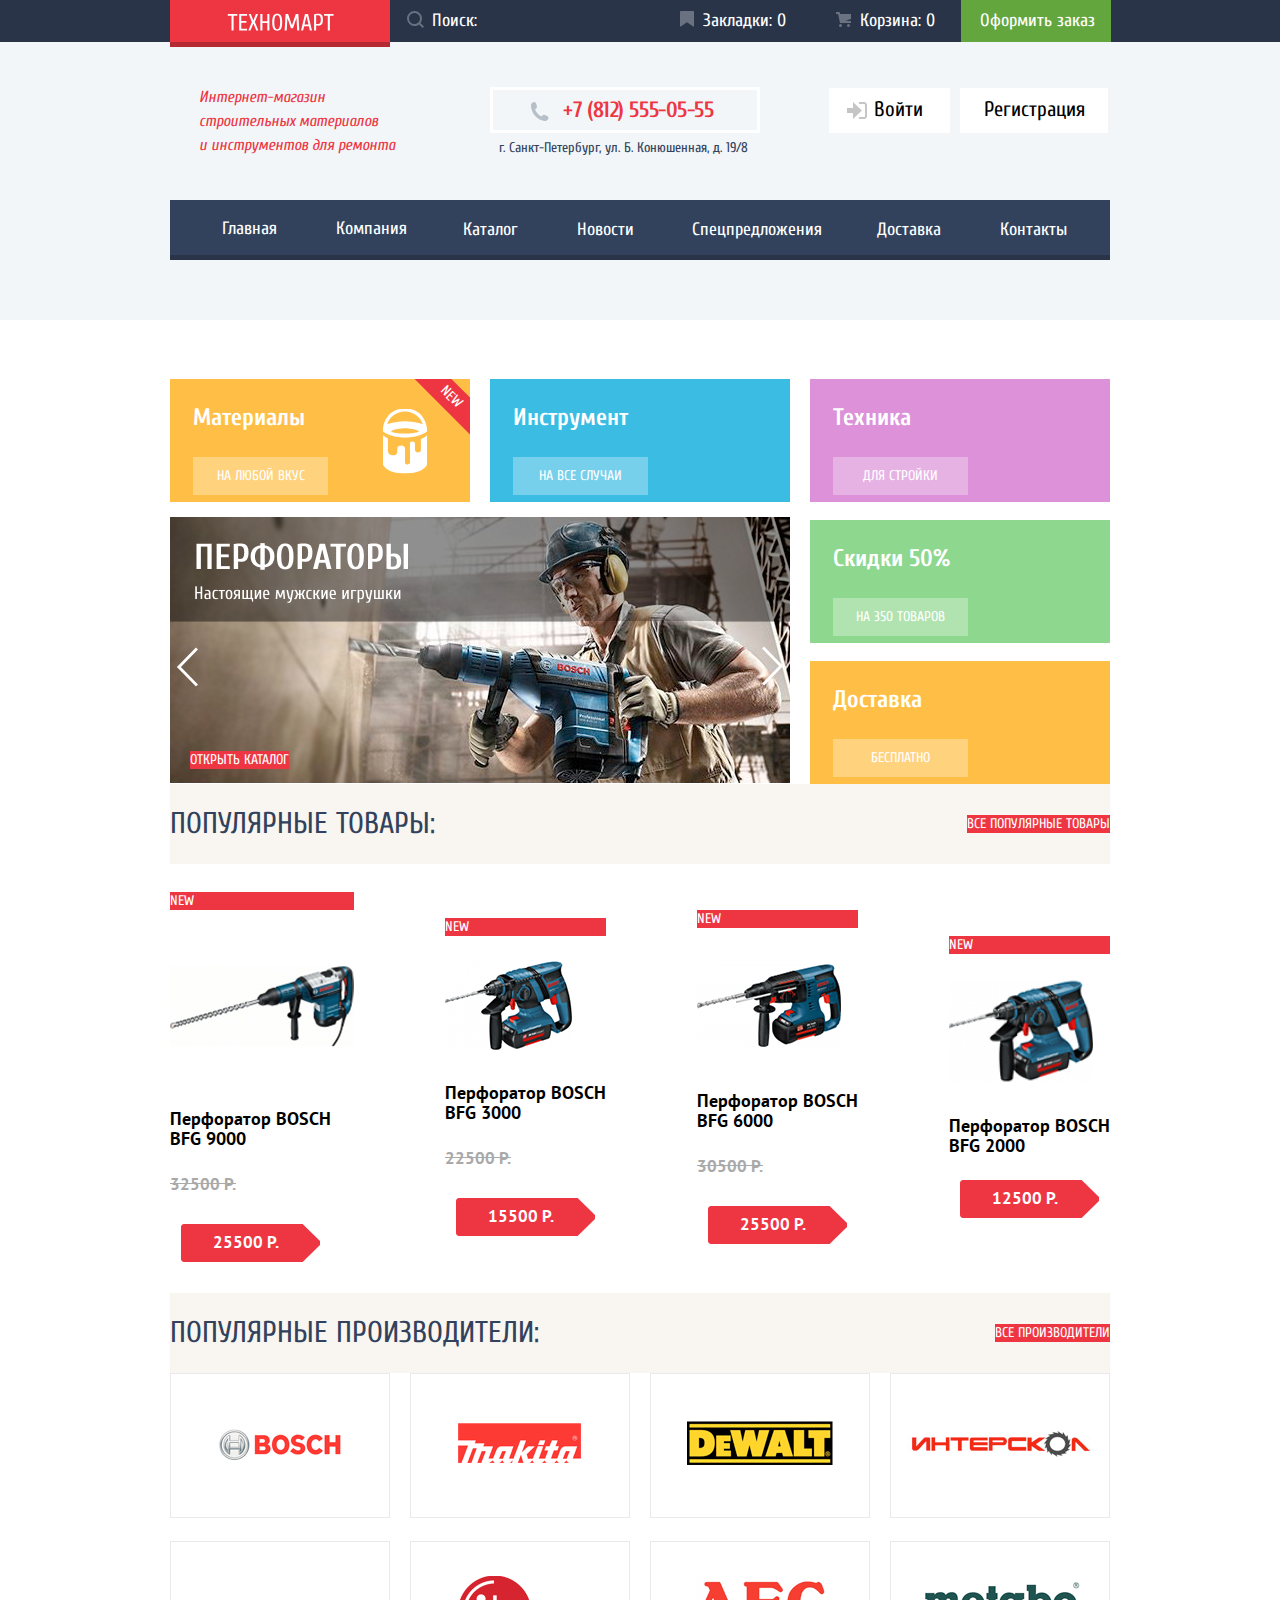
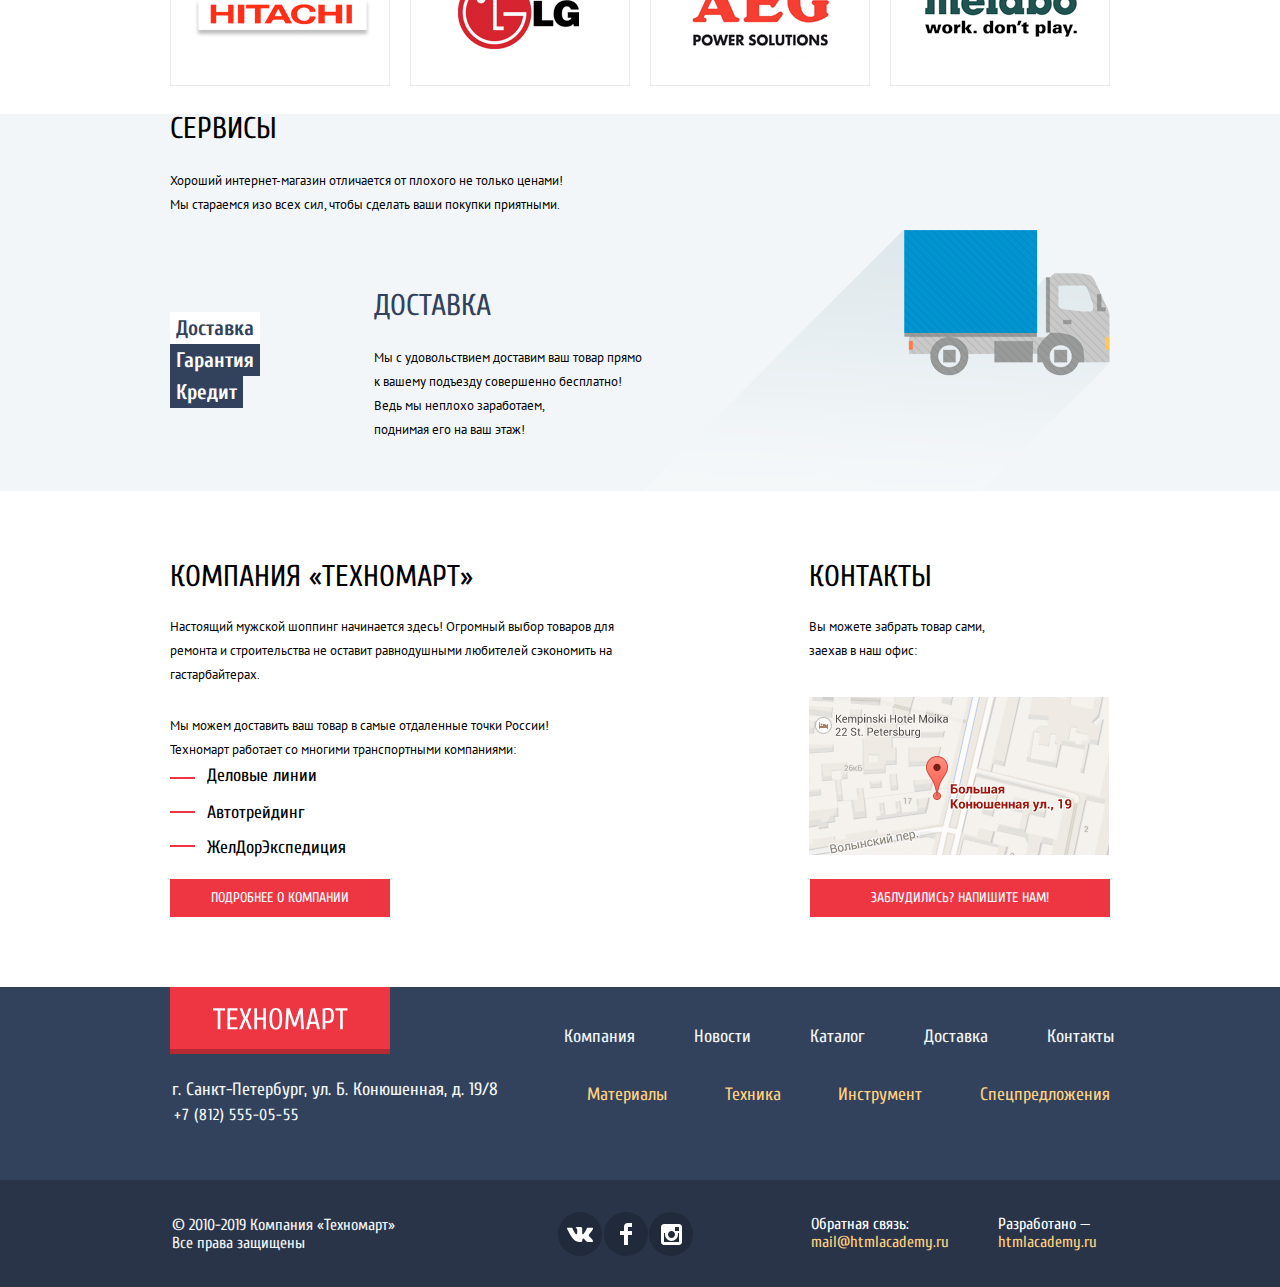
==== index.html @ f8916caf "текст ареа" ====
<!DOCTYPE html>
<html lang="ru" class="page">

<head>
  <meta charset="utf-8" />
  <title>ТЕХНОМАРТ</title>
  <link
    href="https://fonts.googleapis.com/css2?family=Cuprum:ital,wght@0,400;0,700;1,400;1,700&family=PT+Sans:ital,wght@0,400;0,700;1,400;1,700&display=swap"
    rel="stylesheet">
  <link rel="stylesheet" href="css/normalize.css">
  <link rel="stylesheet" href="css/style.css" />
</head>

<body class="page_body">
  <header>
    <div class="header_wrapper">
      <div class="container">
        <div class="header_line">
          <a href="index.html" class="logo">
            <img src="img/logo-technomart.svg" width="107" height="17" alt="Магазин Техномарт." />
          </a>

          <form action="https://echo.htmlacademy.ru" method="get" class="search_form">
            <label for="search_field" class="visually_hidden">поле ввода для поиска по сайту.</label>
            <input class="search_input" type="search" name="search_field" id="search_field" placeholder="Поиск:" />
            <button type="submit" aria-label="кнопка поиска." class="search_btn">
              <svg xmlns="http://www.w3.org/2000/svg" width="17" height="17" viewbox="0 0 17 17" aria-hidden="true">
                <path fill="#ffffff"
                  d="M17 15.586l-3.542-3.542A7.465 7.465 0 0 0 15 7.5 7.5 7.5 0 1 0 7.5 15c1.71 0 3.282-.579 4.544-1.542L15.586 17 17 15.586zM2 7.5C2 4.467 4.467 2 7.5 2 10.532 2 13 4.467 13 7.5c0 3.032-2.468 5.5-5.5 5.5A5.506 5.506 0 0 1 2 7.5z"
                  class="search_icon_path" />
              </svg>
            </button>
          </form>

          <ul class="header_line_menu">
            <li><a href="#" class="header_bookmarks">Закладки:&nbsp;0</a></li>
            <li><a href="#" class="header_basket">Корзина:&nbsp;0</a></li>
            <li><a href="#" class="place_your_order ">Оформить&nbsp;заказ</a></li>
          </ul>
        </div>
      </div>
    </div>

    <div class="header_inner_wrapper">
      <div class="container">
        <div class="header_inner header_inner_index">
          <p class="header_inner_description">Интернет-магазин <br />строительных материалов <br />и инструментов для
            ремонта </p>

          <div class="header_contacts_info">
            <a href="tel:+78125550555" aria-label="позвонить нам по номеру +78125550555." class="header_inner_phone">
              +7&nbsp;(812)&nbsp;555-05-55</a>
            <p class="header_inner_address">г. Санкт-Петербург, ул. Б. Конюшенная, д. 19/8</p>
          </div>
          <div class="header_user_menu">
            <a href="" aria-label="войти в личный кабинет." class="login">
              <svg class="login_icon" xmlns="http://www.w3.org/2000/svg" width="20" height="17" viewbox="0 0 20 17"
                aria-hidden="true">
                <path fill="#c5c5c5" d="M14.875 8.5L6 0v6H0v5h6v6z" class="login_icon" />
                <path fill="#c5c5c5"
                  d="M16.986 15.01h-5.027V17h5.027c2.178 0 3.004-1.81 3.029-3.026V3.028C19.99 1.811 19.164 0 16.986 0h-5.027v1.99h5.027c.839 0 .992.681 1.01 1.057v10.904c-.017.376-.171 1.059-1.01 1.059z"
                  class="login_icon" />
              </svg>
              Войти</a>
            <a href="" aria-label="регистрация в личном кабинете." class="registration">Регистрация</a>
          </div>
        </div>
      </div>

      <div class="container">
        <nav class="main_nav">
          <ul>
            <li><a class="main_page_link" href="" aria-label="перейти на главную страницу.">Главная</a></li>
            <li><a class="about_company_link" href="" aria-label="информация о компании.">Компания</a></li>
            <li><a class="catalog_link" href="catalog.html">Каталог</a></li>
            <li><a class="news_link" href="">Новости</a></li>
            <li><a class="special_offers_link" href="">Спецпредложения</a></li>
            <li><a class="delivery_link" href="">Доставка</a></li>
            <li><a class="contacts_link" href="">Контакты</a></li>
          </ul>
        </nav>
      </div>
    </div>
  </header>


  <main>
    <section class="container">
      <!--сервисы + слайдер-->
      <div class="main_features">
        <div class="materials">
          <div class="materials_inner">
            <p class="new_text">new</p>
            <h3>Материалы</h3>
            <a href="" aria-label="товары на любой вкус.">на любой вкус</a>
          </div>
        </div>
        <div class="tools">
          <div class="materials_inner">
            <h3>Инструмент</h3>
            <a href="" aria-label="товары на все случаи жизни.">НА ВСЕ СЛУЧАИ</a>
          </div>
        </div>
        <div class="machinery">
          <div class="materials_inner">
            <h3>Техника</h3>
            <a href="" aria-label="инструменты для строительства.">для стройки</a>
          </div>
        </div>
        <div class="discounts">
          <div class="materials_inner">
            <h3>Скидки 50%</h3>
            <a href="" aria-label="скидки 50% на 350 товаров.">На 350 ТОВАРОВ</a>
          </div>
        </div>
        <div class="delivery">
          <div class="materials_inner">
            <h3>Доставка</h3>
            <a href="" aria-label="оформить бесплатную доставку.">Бесплатно</a>
          </div>
        </div>

        <div class="main_features_slider">
          <!--слайдер-->
          <div class="hidden">
            <img src="img/slider/drill.jpg" alt="Мужчина с дрелью в руках." width="620" height="266" />
            <a class="lose_button" href="/catalog.html">ОТКРЫТЬ КАТАЛОГ</a>

          </div>
          <div>
            <img src="img/slider/hammer_drill.jpg" alt="Мужчина с перфоратором в руках." width="620" height="266" />
            <a class="lose_button" href="/catalog.html">ОТКРЫТЬ КАТАЛОГ</a>
          </div>
          <button class="arrow_left" type="button" aria-label="пролистать назад слайд."><svg width="22" height="40"
              viewBox="0 0 22 40" fill="none" xmlns="http://www.w3.org/2000/svg">
              <path
                d="M19.9243 0.941406L21.9225 2.98921L4.90696 20.436L21.978 37.9375L19.9789 39.9853L0.910609 20.436L19.9243 0.941406Z"
                fill="white" />
            </svg>
          </button>
          <button class="arrow_right" type="button" aria-label="пролистать вперед слайд."><svg width="22" height="40"
              viewBox="0 0 22 40" fill="none" xmlns="http://www.w3.org/2000/svg">
              <path
                d="M2.07568 39.0586L0.0775051 37.0108L17.0931 19.564L0.0220261 2.06249L2.02116 0.0146904L21.0894 19.564L2.07568 39.0586Z"
                fill="white" />
            </svg>
          </button>
        </div>
      </div>
    </section>

    <section>
      <!--Популярные товары-->
      <div class="container">
        <div class="popular">
          <h2>Популярные товары:</h2>
          <a class="lose_button" href="catalog.html">все популярные товары</a>
        </div>
      </div>

      <div class="container">
        <ul class="catalog_list_index">
          <li>
            <div>
              <p class="new_text">new</p>
              <img class="merchandise_img" src="img/catalog/bfg9000.png" alt="Перфоратор BOSCH bfg 9000." width="184"
                height="164" aria-hidden="true" />
              <p class="merchandise_name">
                Перфоратор BOSCH <br />
                BFG 9000
              </p>
              <p class="merchandise_price">32500 Р.</p>
              <p class="merchandise_discount">25500 Р.</p>
              <div class="hidden">
                <button class="buy_btn" type="button">КУПИТЬ</button>
                <button class="bookmarks_btn" type="button" aria-label="добавить товар в закладки.">В закладки</button>
              </div>
            </div>
          </li>
          <li>
            <div>
              <p class="new_text">new</p>
              <img src="img/catalog/bfg3000.png" aria-hidden="true" alt="Перфоратор BOSCH bfg 3000." width="127"
                height="112" />
              <p class="merchandise_name">
                Перфоратор BOSCH <br />
                BFG 3000
              </p>
              <p class="merchandise_price">22500 Р.</p>
              <p class="merchandise_discount"> 15500 Р.</p>
              <div class="hidden">
                <button class="buy_btn" type="button">
                  КУПИТЬ
                </button>

                <button class="bookmarks_btn" type="button" aria-label="добавить товар в закладки.">В закладки</button>
              </div>
            </div>
          </li>
          <li>
            <div>
              <p class="new_text">new</p>
              <img src="img/catalog/bfg6000.png" aria-hidden="true" alt="Перфоратор BOSCH bfg 6000." width="144"
                height="128" />
              <p class="merchandise_name">
                Перфоратор BOSCH <br />
                BFG 6000
              </p>
              <p class="merchandise_price">30500 Р.</p>
              <p class="merchandise_discount">25500 Р.</p>
              <div class="hidden">
                <button class="buy_btn" type="button">
                  КУПИТЬ
                </button>

                <button class="bookmarks_btn" type="button" aria-label="добавить товар в закладки.">В закладки</button>
              </div>
            </div>
          </li>
          <li>
            <div>
              <p class="new_text">new</p>
              <img src="img/catalog/bfg2000.png" aria-hidden="true" alt="Перфоратор BOSCH bfg 2000." width="144"
                height="128" />
              <p class="merchandise_name">
                Перфоратор BOSCH <br />
                BFG 2000
              </p>
              <p class="merchandise_discount">12500 Р.</p>
              <div class="hidden">
                <button class="buy_btn" type="button">
                  КУПИТЬ
                </button>

                <button class="bookmarks_btn" type="button" aria-label="добавить товар в закладки.">В закладки</button>
              </div>
            </div>
          </li>
        </ul>
      </div>
    </section>

    <section>
      <!--Популярные производители-->
      <div class="container">
        <div class="popular">
          <h2>Популярные производители:</h2>
          <a class="lose_button" href="">все производители</a>
        </div>
      </div>

      <div class="container">
        <div class="popular_brand ">
          <a href=""><img src="img/logos/bosch.png" alt="логотип BOSCH." width="220" height="145" /></a>
          <a href=""><img src="img/logos/makita.png" alt="логотип makita." width="220" height="145" /></a>
          <a href=""><img src="img/logos/dewalt.png" alt="логотип dewalt." width="220" height="145" /></a>
          <a href=""><img src="img/logos/interskol.png" alt="логотип интерскол." width="220" height="145" /></a>
          <a href=""><img src="img/logos/hitachi_utiha.png" alt="логотип hitachi." width="220" height="145" /></a>
          <a href=""><img src="img/logos/lg.png" alt="логотип lg." width="220" height="145" /></a>
          <a href=""><img src="img/logos/aeg.png" width="220" height="145" alt="логотип aeg power solutions." /></a>
          <a href=""><img src="img/logos/metabo.png" alt="логотип metabo work. don't play." width="220"
              height="145" /></a>
        </div>
      </div>
    </section>

    <section class="services">
      <!--Сервисы-->
      <div class="container">
        <div class="services_headline">
          <h2>Сервисы</h2>
          <p>
            Хороший интернет-магазин отличается от плохого не только ценами!
            <br />
            Мы стараемся изо всех сил, чтобы сделать ваши покупки приятными.
          </p>
        </div>
      </div>

      <div class="container">
        <div class="services_header">
          <ul>
            <li>
              <button class="active_button" type="button" aria-label="открыть условия доставки.">Доставка</button>
            </li>
            <li>
              <button type="button" aria-label="открыть условия гарантии.">Гарантия</button>
            </li>
            <li>
              <button type="button" aria-label="открыть условия кредита.">Кредит</button>
            </li>
          </ul>

          <!--Cлайдер-->
          <div class="services_slider">
            <div class="services_slider_inner">
              <div>
                <h2>Доставка</h2>
                <p>
                  Мы с удовольствием доставим ваш товар прямо <br />
                  к вашему подъезду совершенно бесплатно! <br />
                  Ведь мы неплохо заработаем, <br />
                  поднимая его на ваш этаж!
                </p>
              </div>
              <img src="img/delivery.png" alt="рисунок грузовика." width="468" height="261" />
            </div>

            <div class="hidden">
              <h2>Гарантия</h2>
              <p>
                Если купленный у нас товар поломается или заискрит, <br />
                а также в случае пожара, спровоцированного его <br />
                возгоранием, вы всегда можете быть уверены в нашей <br />
                гарантии. Мы обменяем сгоревший товар на новый. <br />
                Дом уж восстановите как-нибудь сами.
              </p>
              <img src="img/guarantee.png" alt="медаль с изображением 100%." width="389" height="283" />
            </div>
            <div class="hidden">
              <h2>Кредит</h2>
              <p>
                Залезть в долговую яму стало проще! <br />
                Кредитные консультанты придут вам на помощь.
              </p>
              <a href="" class="lose_button">ОТПРАВИТЬ ЗАЯВКУ</a>
              <img src="img/credit.png" alt="изображение купюры." width="426" height="268" />
            </div>
          </div>
        </div>
      </div>
    </section>

    <section class=" about_company_wrapper container">
      <div class="about">

        <h2>Компания «Техномарт»</h2>

        <p class="about_text">
          Настоящий мужской шоппинг начинается здесь! Огромный выбор товаров для
          <br />
          ремонта и строительства не оставит равнодушными любителей сэкономить
          на
          <br />
          гастарбайтерах.
        </p>

        <p class="we_can">Мы можем доставить ваш товар в самые отдаленные точки России! <br>
          Техномарт работает со многими транспортными компаниями:</p>

        <ul class="associate_company">
          <li>Деловые линии</li>
          <li>Автотрейдинг</li>
          <li>ЖелДорЭкспедиция</li>
        </ul>

        <a href="" class="about_company"> Подробнее о компании </a>
      </div>

      <div class="contacts">
        <h2>Контакты</h2>
        <p>
          Вы можете забрать товар сами,<br />
          заехав в наш офис:
        </p>

        <a href="https://goo.gl/maps/UqTpzaQLbmj5em4t7"><img src="img/map.jpg" width="300" height="150"
            alt="Карта офиса по адресу г. Санкт-Петербург, ул. Б. Конюшенная, д. 19/8." /></a>

        <div class="map_popup hidden">
          <button aria-label="закрыть карту" class="close_button" type="button">
            <svg enable-background="new 0 0 21 21" height="21" viewbox="0 0 21 21" width="21"
              xmlns="http://www.w3.org/2000/svg">
              <path class="close_button_icon"
                d="m13.273 10.5 7.422-7.422c.389-.389.389-1.025 0-1.414l-1.359-1.359c-.389-.389-1.025-.389-1.414 0l-7.422 7.422-7.422-7.422c-.389-.389-1.025-.389-1.414 0l-1.359 1.359c-.389.389-.389 1.025 0 1.414l7.422 7.422-7.421 7.422c-.389.389-.389 1.025 0 1.414l1.359 1.359c.389.389 1.025.389 1.414 0l7.422-7.422 7.422 7.422c.389.389 1.025.389 1.414 0l1.359-1.359c.389-.389.389-1.025 0-1.414z"
                fill="#ee3643" /></svg>
          </button>
          <iframe
            src="https://www.google.com/maps/embed?pb=!1m18!1m12!1m3!1d1998.6036253003151!2d30.32085871621117!3d59.9387191690541!2m3!1f0!2f0!3f0!3m2!1i1024!2i768!4f13.1!3m3!1m2!1s0x4696310fca145cc1%3A0x42b32648d8238007!2z0JHQvtC70YzRiNCw0Y8g0JrQvtC90Y7RiNC10L3QvdCw0Y8g0YPQuy4sIDE5LzgsINCh0LDQvdC60YIt0J_QtdGC0LXRgNCx0YPRgNCzLCAxOTExODY!5e0!3m2!1sru!2sru!4v1591653088744!5m2!1sru!2sru"
            width="943px" height="449px" style="border:0;" allowfullscreen="" aria-hidden="false" tabindex="0"
            aria-label="Карта офиса по адресу г. Санкт-Петербург, ул. Б. Конюшенная, д. 19/8."></iframe>
        </div>
        <button type="button" aria-label="написать где вы сейчас находитесь." class="lose_button">Заблудились? Напишите
          нам!</button>
      </div>
    </section>

    <form action="https://echo.htmlacademy.ru">
      <div class="write_us_wrapper">
        <div class="write_us_button">
          <button class="close_button" type="button">
            <svg enable-background="new 0 0 21 21" height="21" viewbox="0 0 21 21" width="21"
              xmlns="http://www.w3.org/2000/svg">
              <path class="close_button_icon"
                d="m13.273 10.5 7.422-7.422c.389-.389.389-1.025 0-1.414l-1.359-1.359c-.389-.389-1.025-.389-1.414 0l-7.422 7.422-7.422-7.422c-.389-.389-1.025-.389-1.414 0l-1.359 1.359c-.389.389-.389 1.025 0 1.414l7.422 7.422-7.421 7.422c-.389.389-.389 1.025 0 1.414l1.359 1.359c.389.389 1.025.389 1.414 0l7.422-7.422 7.422 7.422c.389.389 1.025.389 1.414 0l1.359-1.359c.389-.389.389-1.025 0-1.414z"
                fill="#ee3643" /></svg>
          </button>
        </div>

        <div class="write_us_container">
          <div class="write_us ">
            <div class="write_us_inner">
              <div class="user_name_input">
                <label for="user_name">Ваше имя:</label>

                <input type="text" name="name_field" id="user_name" placeholder="Имя Фамилия">
              </div>
              <div class="user_name_input">
                <label for="user_email">Ваш e-mail:</label>

                <input type="email" name="email_field" id="user_email" placeholder="email@example.com">
              </div>
            </div>
            <div class="write_us_area">
              <label for="write_field">Текст письма:</label>
              <textarea cols="40" row="10" placeholder="В свободной форме" id="write_field"></textarea>
            </div>
          </div>
        </div>
        <div class="popup_btn"><button class="lose_button" type="submit">Отправить</button></div>
      </div>
    </form>


  </main>

  <footer class="footer">
    <div class="footer_wrapper">
      <div class="container">
        <div class="footer_line">
          <div>
            <a href="index.html" class="logo">
              <img src="img/logo-technomart.svg" width="136.5" height="21.6" alt="Магазин Техномарт." />
            </a>
            <p class="footer_address">г. Санкт-Петербург, ул. Б. Конюшенная, д. 19/8</p>
            <a class="footer_phone" href="tel:+7 (812) 555-05-5" aria-label="позвонить нам по номеру +78125550555.">+7
              (812)
              555-05-55</a>
          </div>

          <div class="footer_menu_wrapper">

            <ul class="footer_menu">
              <li><a href="" aria-label="информация о компании.">Компания</a></li>
              <li><a href="" aria-label="новости компании.">Новости</a></li>
              <li><a href="catalog.html">Каталог</a></li>
              <li><a href="">Доставка</a></li>
              <li><a href="">Контакты</a></li>
            </ul>


            <ul class="footer_menu_yellow">
              <li><a href="">Материалы</a></li>
              <li><a href="">Техника</a></li>
              <li><a href="">Инструмент</a></li>
              <li><a href="">Спецпредложения</a></li>
            </ul>

          </div>
        </div>
      </div>
    </div>

    <div class="footer_inner_wrapper">
      <div class="container">
        <div class="footer_inner">
          <p>
            © 2010-2019 Компания «Техномарт» <br />
            Все права защищены
          </p>

          <ul class="social_network">
            <li>
              <a href="" class="vk_icon"></a>
            </li>
            <li>
              <a href="" class="fb_icon"></a>
            </li>
            <li>
              <a href="" class="insta_icon"> </a>
            </li>
          </ul>

          <div class="feedback">
            <p>
              Обратная связь:<br />
              <a href="mailto:mail@htmlacademy.ru" aria-label="написать письмо нам на почту."
                class="yellow_color">mail@htmlacademy.ru</a>
            </p>

            <p>
              Разработано &mdash; <br />
              <a href="https://htmlacademy.ru/intensive/htmlcss" aria-label="перейти на сайт разработчиков."
                class="yellow_color">
                htmlacademy.ru
              </a>
            </p>
          </div>
        </div>
      </div>
    </div>
  </footer>
</body>

</html>
---- css/style.css ----
*,
*::before,
*::after {
  box-sizing: border-box;
}

:root {
  --desaturated-blue: #293449;
  --dark-blue: #161D29;
  --ebony-clay: #212A3A;
  --grayish-white: #f2f6f8;
  --classic-white: #FFFFFF;
  --classic-white-shadown: rgba(255, 255, 255, 0.3);
  --gallery: #EAEAEA;
  --merino: #F9F5F0;
  --classic-red: #EE3643;
  --dark-red: #BA2732;
  --brick_red: #CA2C37;
  --green: #63A63E;
  --light-green: #5FBB2D;
  --dark-green: #518534;
  --bilbao: #367315;
  --classic-black: #000000;
  --classic-black-opacity: rgba(0, 0, 0, 0.24);
  --classic-black-opacity-30: rgba(0, 0, 0, 0.3);
  --classic-black-opacity-15: rgba(0, 0, 0, 0.15);
  --classic-black-opacity-10: rgba(0, 0, 0, 0.10);
  --basic-sea: #32425c;
  --basic-sienna: #ffd180;
  --basic-sea-light: #f1f5f7;
  --basic-white: #F3F7F9;
  --basic-gray: #a9a9a9;
  --basic-gray-shadown: rgba(169, 169, 169, 0.3);
  --dark-gray: #3D546F;
  --iron: #D7DCDE;
  --classic-yellow: #FFBF47;
  --classic-blue: #3BBCE3;
  --classic-pink: #DC91D8;
  --feijoa: #8ED78F;
  --light-gray: #C5C5C5;
  --light_shade_of_gray: #E5E5E5;
  --ecru-white: #F7F3EC;
  --bleach: #F4F4F4;
  --seashell: #F1F1F1;
  --dark-steel-blue: #1D2739;
  --silver: rgba(197, 197, 197, 0.3);
}

body {
  min-width: 1220px;
  padding: 0;
  font-family: "PT Sans", "Tahoma", sans-serif;
  font-size: 14px;
  background-color: var(--classic-white);
  color: var(--classic-black);
}

img {
  max-width: 100%;
  height: auto;
}

a {
  text-decoration: none;
  color: var(--classic-black);
}

hr {
  border: 0;
  border-top: 1px solid #555;
  margin: 0;
  height: 1px;
}


.visually_hidden {
  position: absolute;
  clip: rect(0 0 0 0);
  width: 1px;
  height: 1px;
  margin: -1px;
}

.hidden {
  display: none;
}

.container {
  width: 960px;
  margin: 0 auto;
  padding: 0 10px;
}

/* Grid */

.page {
  height: 100%;
}

.page_body {
  min-height: 100%;
  display: grid;
  grid-template-rows: min-content 1fr min-content;
  align-content: start;
}

/*  header_line  */

.header_wrapper {
  width: 100%;
  background-color: var(--desaturated-blue);
  height: 42px;

}

.header_inner_wrapper {
  width: 100%;
  background-color: var(--grayish-white);
  height: 278px;
}

.header_line {
  display: flex;
  align-items: stretch;
  background-color: var(--desaturated-blue);
  margin: 0px;
  font-size: 18px;
  line-height: 24px;
  font-family: "Cuprum", "Tahoma", sans-serif;
}

.header_line_menu {
  display: flex;
  align-items: center;
  height: 42px;
  width: 450px;
}

.header_line ul {
  margin: 0px;
  padding: 0px;
}

.header_line a {
  color: var(--classic-white);
}

.header_line li {
  list-style: none;
}

.header_bookmarks {
  position: relative;
  display: inline-block;
  padding-top: 9px;
  padding-right: 26px;
  padding-bottom: 9px;
  padding-left: 43px;
}

.header_bookmarks::before {
  position: absolute;
  content: "";
  width: 14px;
  height: 16px;
  background-image: url(../img/svg/icon-bookmark.svg);
  background-repeat: no-repeat;
  background-position: 0 0;
  top: 11px;
  left: 20px;
  opacity: 0.3;
}

.header_bookmarks:hover::before,
.header_bookmarks:active::before,
.header_bookmarks:focus::before {
  opacity: 1;
}

.header_basket {
  position: relative;
  padding-top: 9px;
  padding-right: 15px;
  padding-bottom: 9px;
  padding-left: 23px;
  display: block;
  margin-left: 13px;
  width: 136px;
  text-align: center;
}

.place_your_order {
  display: inline-block;
  background-color: var(--green);
  padding-left: 19px;
  padding-right: 18px;
  padding-top: 9px;
  padding-bottom: 9px;
  margin-left: 0px;
  width: 150px;

}

.place_your_order:active {
  opacity: 0.85;
}

.place_your_order:hover {
  background-color: var(--light-green);
}

.header_bookmarks:active,
.header_basket:active {
  background-color: var(--dark-blue);
  opacity: 0.5;
}


.header_basket::before {
  position: absolute;
  content: "";
  width: 15px;
  height: 15px;
  background-image: url(../img/svg/icon-cart.svg);
  background-repeat: no-repeat;
  background-position: 0 0;
  top: 12px;
  left: 11px;
  opacity: 0.3;
}

.header_basket:hover::before,
.header_basket:active::before,
.header_basket:focus::before {
  opacity: 1;
}

.not_empty_basket {
  background-color: var(--classic-red);
  padding-left: 28px;
}


.logo {
  display: block;
  width: 220px;
  height: 47px;
  text-align: center;
  line-height: 52px;
  background-color: var(--classic-red);
  box-shadow: inset 0px -5px 0px var(--classic-black-opacity);

}

.logo:active {
  background-color: var(--dark-red);
}


.search_form {
  position: relative;
}

.search_btn {
  background-color: transparent;
  padding: 0;
  border: none;
  position: absolute;
  top: 11px;
  left: 17px;
}

.search_btn:hover .search_icon_path {
  opacity: 1;
}


.search_input {
  padding-left: 42px;
  background-color: transparent;
  border-style: none;
  height: 42px;
  width: 270px;
  outline: none;
  /* padding-top: 7px; */
  font-size: 18px;
  line-height: 42px;
}


.search_input:active,
.search_input:focus {
  background-color: var(--classic-white);
}

.search_input:hover+.search_btn .search_icon_path {
  fill: var(--classic-white);
  opacity: 1;
}

.search_input:active+.search_btn .search_icon_path,
.search_input:focus+.search_btn .search_icon_path {
  fill: var(--classic-red);
  opacity: 1;
}



.search_icon_path {
  opacity: 0.3;
}

.search_icon:active {
  fill: var(--classic-red);
}

.search_input::-webkit-input-placeholder {
  color: var(--classic-white);
  font-size: 18px;
  line-height: 24px;
  height: 42px;
}

.search_input::-moz-placeholder {
  color: var(--classic-white);
  font-size: 18px;
  line-height: 24px;
  opacity: 1;
  height: 42px;
}

.search_input:-ms-input-placeholder {
  color: var(--classic-white);
  font-size: 18px;
  line-height: 24px;
}

.search_input:-moz-placeholder {
  color: var(--classic-white);
  font-size: 18px;
  line-height: 24px;
  opacity: 1;
  height: 42px;
}


/*header_inner*/

.header_inner {
  display: flex;
  align-items: center;
  margin: 0px;
  font-family: "Cuprum", "Tahoma", sans-serif;
  background-color: var(--grayish-white);
  padding-top: 40px;
  padding-bottom: 42px;

}

.header_inner_index {
  padding-bottom: 41px;
}

.header_inner_description {
  font-style: italic;
  font-size: 16px;
  line-height: 24px;
  color: var(--classic-red);
  margin: 0px;
  padding-left: 29px;
}

.header_contacts_info {
  display: flex;
  flex-direction: column;
  position: relative;
  margin-left: 51px;
}

.header_inner_phone {
  position: relative;
  font-weight: bold;
  font-size: 22px;
  line-height: 28px;
  border: 3px solid var(--classic-white);
  color: var(--classic-red);
  padding-top: 6px;
  width: 270px;
  text-align: center;
  margin-left: 44px;
  padding-left: 27px;
  margin-bottom: 22px;
  padding-bottom: 6px;
  letter-spacing: -0.02em;
}

.header_inner_phone::before {
  position: absolute;
  content: "";
  width: 19px;
  height: 19px;
  background-image: url(../img/svg/icon-phone.svg);
  background-repeat: no-repeat;
  background-position: 0 0;
  top: 12px;
  left: 37px;
}

.header_inner_address {
  font-size: 14px;
  line-height: 24px;
  color: var(--basic-sea);
  margin: 0px;
  position: absolute;
  top: 49px;
  left: 53px;
}

.header_user_menu {
  display: flex;
  justify-content: space-between;
  margin-bottom: 26px;
  margin-left: 69px;
  margin-top: 6px;
}

.user_menu_inner {
  display: flex;
  align-items: center;
  margin-top: 7px;
  margin-left: 50px;
}

.login {
  background-color: var(--classic-white);
  font-family: "Cuprum", "Tahoma", sans-serif;
  font-size: 21px;
  line-height: 21px;
  color: var(--classic-black);
  padding-top: 11px;
  padding-bottom: 12px;
  padding-left: 45px;
  padding-right: 27px;
  width: 121px;
  position: relative;
  margin-right: 10px;
  height: 45px;

}

.catalog_user_menu {
  flex-wrap: wrap;
  display: flex;
  justify-content: space-between;
  flex-direction: column;
  position: relative;
}

.login_icon {
  position: absolute;
  left: 18px;
  top: 14px;
}

.login:hover .login_icon {
  fill: var(--basic-gray);

  /*вот цвет, который взял из фигмы, но на странице он не совпадает с тем, что в макете*/
}


.login:hover,
.registration:hover {
  color: var(--classic-red);
}

.login:active .login_icon,
.login:active {
  fill: var(--light-gray);
  color: var(--light-gray);
}


.registration {
  background-color: var(--classic-white);
  font-size: 21px;
  line-height: 21px;
  font-family: "Cuprum", "Tahoma", sans-serif;
  color: var(--classic-black);
  padding-top: 11px;
  padding-bottom: 12px;
  padding-left: 24px;
  padding-right: 23px;
  height: 45px;
}

.registration:active {
  color: var(--light-gray);
}

.user_field {
  position: relative;
}

.user_login {
  background-color: var(--classic-white);
  font-size: 21px;
  color: var(--classic-black);
  position: relative;
  padding-left: 56px;
  padding-right: 57px;
  padding-top: 10px;
  padding-bottom: 11px;
  margin-top: 6px;
  margin-left: 51px;
}

.log_out {
  position: absolute;
  background-color: var(--classic-white);
  right: 15px;
  top: 50%;
  transform: translateY(-50%);
}

.log_out:hover path {
  fill: var(--dark-gray);
}

.user_icon {
  position: absolute;
  left: 15px;
  top: 12px;
}

.user_login:hover .user_icon {
  fill: var(--dark-gray);
}


.main_page_link {
  padding-top: 17px;
  padding-left: 52px;
  padding-bottom: 19px;
  padding-right: 27px;
}

.about_company_link {
  padding-left: 32px;
  padding-top: 17px;
  padding-bottom: 19px;
  padding-right: 25px;
}

.catalog_link {
  padding: 18px 31px;
}

.news_link {
  padding: 17px 28px;
}

.special_offers_link {
  padding: 18px 30px;
}

.delivery_link {
  padding: 18px 25px;
}

.contacts_link {
  padding: 18px 34px;
}

.main_nav ul {
  display: flex;
  flex-wrap: wrap;
  background-color: var(--basic-sea);
  margin-bottom: 60px;
  padding: 0;
  align-items: center;
  box-shadow: inset 0px -5px 0px var(--desaturated-blue);
}

.main_nav a {
  color: var(--classic-white);
  font-size: 18px;
  line-height: 24px;
  font-family: "Cuprum", "Tahoma", sans-serif;
  display: block;

}

.main_nav li {
  display: block;
  list-style: none;

}

.main_nav a:hover {
  background-color: var(--desaturated-blue);
}

.main_nav a:active {
  opacity: 0.5;
  background-color: var(--dark-steel-blue);
}

.main_nav ul {
  margin: 0px;
}

.login_sub_title {
  position: relative;
  padding-left: 32px;
}

.users_orders {
  padding-left: 45px;
}

.login_sub_title,
.users_orders {
  font-size: 16px;
  line-height: 18px;
  color: var(--basic-sea);
  font-family: "Cuprum", "Tahoma", sans-serif;
}

.login_sub_title:hover,
.users_orders:hover {
  color: var(--classic-red);
}

.login_sub_title::before {
  content: "";
  background-color: var(--basic-sea);
  clip-path: circle(50%);
  height: 4px;
  width: 4px;
  display: block;
  position: absolute;
  top: 7px;
  right: 118px;
}

.login_sub_title:hover::before {
  background-color: var(--classic-red);
}

.login_sub_title:active::before {
  background-color: var(--light-gray);
}

.users_orders:active,
.login_sub_title:active,
.user_login:active .user_icon,
.log_out:active path,
.user_login:active {
  color: var(--light-gray);
  fill: var(--light-gray);
}


.main_catalog {
  display: grid;
  grid-template-columns: 220px 1fr;
  gap: 20px;
}

.catalog_nav {
  margin: 0px;
  padding: 0px;
  display: flex;
  justify-content: space-between;
  width: 356px;
  align-items: center;
  padding-top: 21px;
}

.catalog_nav a {
  font-size: 13px;
  line-height: 18px;
  color: var(--classic-black);
  text-transform: uppercase;
  margin: 0px;
  padding: 0px;
}



.catalog_nav li {
  position: relative;
  list-style: none;
  display: flex;
  align-items: center;
  height: 18px;
}

.catalog_nav li::after {
  position: absolute;
  content: "";
  width: 8px;
  height: 12px;
  background-image: url(../img/svg/icon-right-small.svg);
  background-repeat: no-repeat;
  background-position: 0 0;
  top: 4px;
  right: -1.64em;
}

.catalog_nav li:last-child::after {
  display: none;
}

.catalog_nav_home {
  content: "";
  width: 15px;
  height: 12px;
  background-image: url(../img/svg/icon-home.svg);
  background-repeat: no-repeat;
  background-position: 0 0;

}


.catalog_title {
  font-family: "Cuprum", "Tahoma", sans-serif;
  background-color: var(--grayish-white);
  text-transform: uppercase;
  font-size: 30px;
  line-height: 30px;
  color: var(--basic-sea);
  font-weight: normal;
  padding-left: 30px;
  padding-top: 30px;
  padding-bottom: 29px;

}

.catalog_sort {
  display: flex;
  justify-content: space-between;
  background-color: var(--ecru-white)
}

.catalog_sort h2 {
  color: var(--classic-black);
  font-size: 13px;
  line-height: 18px
}

.catalog_sort li {
  list-style: none;
}

.catalog_sort a {
  font-size: 13px;
  line-height: 18px;
  text-transform: uppercase;
  border-bottom: 1px dotted var(--classic-red);

  color: var(--classic-black-opacity-30);
  outline: none;
}

.catalog_sort a:hover {
  opacity: 1;
  border-bottom: 1px solid var(--classic-red);
}

.catalog_sort a:active,
.catalog_sort a:focus {
  border-bottom: none;
  color: var(--classic-red);
  opacity: 1;
}

.catalog_sort ul {
  padding: 0px;
  display: flex;
  justify-content: space-between;
  width: 442px;
}

.catalog_sort_inner a {
  border-bottom: none;
  color: var(--classic-red);
  opacity: 1;
}

.catalog_sort_inner a:hover {
  border-bottom: none;
}

.sort_button {
  outline: none;
  border-style: none;
  background-color: transparent;
}

.sort_button_up,
.sort_button_down {
  fill: var(--light-gray);
}

.sort_button:hover .sort_button_up,
.sort_button:hover .sort_button_down {
  fill: var(--classic-black);
}

.sort_button:focus .sort_button_up,
.sort_button:focus .sort_button_down {
  fill: var(--classic-red);
}



.catalog_filter fieldset {
  font-size: 15px;
  line-height: 19px;
  text-transform: uppercase;
  color: var(--classic-black);
  border: 0px;
}

.catalog_filter legend {
  font-weight: bold;
  font-size: 17px;
  line-height: 30px;
  color: var(--classic-black);
  text-transform: uppercase;
}

.catalog_filter li {
  list-style: none;
}

.catalog_filter h2 {
  font-size: 13px;
  line-height: 18px;
  color: var(--classic-black);
  background-color: var(--ecru-white);
  text-transform: uppercase;
}

.producer_chekbox {
  padding: 0;
  margin-top: 38px;
  padding-left: 0px;
  margin-right: 10px;
  position: relative;
}

.producer_chekbox_inner {
  padding: 0;
  padding-left: 15px;
  padding-top: 3px;
}

.producer_chekbox li {
  padding-bottom: 20px;
}

.producer_chekbox::before {
  position: absolute;
  content: " ";
  width: 220px;
  height: 2px;
  border: none;
  background-color: var(--classic-black-opacity-10);
  display: block;
  top: -47px;
  left: -2px;
}

.battery_radio::before {
  position: absolute;
  content: " ";
  width: 220px;
  height: 2px;
  border: none;
  background-color: var(--classic-black-opacity-10);
  display: block;
  top: -49px;
  left: -2px;
}

.check {
  position: relative;
  padding-bottom: 18px;

}

.check_input {
  opacity: 0;
}

.battery_radio {
  padding: 0;
  margin-top: 10px;
  position: relative;
}

.battery_radio_inner {
  padding: 0;
  margin: 0;
  padding-left: 33px;
  padding-top: 23px;
}

.check_box::before {
  content: url('data:image/svg+xml,%3Csvg xmlns="http://www.w3.org/2000/svg" width="23" height="23" viewBox="0 0 23 23"%3E%3Cpath fill="%23c5c5c5" d="M20 2c.542 0 1 .458 1 1v17c0 .542-.458 1-1 1H3c-.542 0-1-.458-1-1V3c0-.542.458-1 1-1h17m0-2H3C1.35 0 0 1.35 0 3v17c0 1.65 1.35 3 3 3h17c1.65 0 3-1.35 3-3V3c0-1.65-1.35-3-3-3z"/%3E%3C/svg%3E');
  width: 23px;
  height: 23px;
  display: inline-block;
  left: -17px;
  top: -3px;
  position: absolute;
}

.check_box::after {
  content: url('data:image/svg+xml,%3Csvg xmlns="http://www.w3.org/2000/svg" width="27" height="23" viewBox="0 0 27 23"%3E%3Cpath fill="%23c5c5c5" d="M7.285 7.486l-2.829 2.829 7.783 7.783L26.171 4.166l-2.828-2.829-11.104 11.102z"/%3E%3Cpath fill="%23c5c5c5" d="M21 20c0 .542-.458 1-1 1H3c-.542 0-1-.458-1-1V3c0-.542.458-1 1-1h16.908L21.493.415A2.96 2.96 0 0 0 20 0H3C1.35 0 0 1.35 0 3v17c0 1.65 1.35 3 3 3h17c1.65 0 3-1.35 3-3v-9.829l-2 2V20z"/%3E%3C/svg%3E%0A');
  width: 27px;
  display: inline-block;
  left: -17px;
  top: -3px;
  position: absolute;
}

.check_input+.check_box::after {
  content: none;
}

.check_input:checked+.check_box::before {
  content: url('data:image/svg+xml,%3Csvg xmlns="http://www.w3.org/2000/svg" width="27" height="23" viewBox="0 0 27 23"%3E%3Cpath fill="%23c5c5c5" d="M7.285 7.486l-2.829 2.829 7.783 7.783L26.171 4.166l-2.828-2.829-11.104 11.102z"/%3E%3Cpath fill="%23c5c5c5" d="M21 20c0 .542-.458 1-1 1H3c-.542 0-1-.458-1-1V3c0-.542.458-1 1-1h16.908L21.493.415A2.96 2.96 0 0 0 20 0H3C1.35 0 0 1.35 0 3v17c0 1.65 1.35 3 3 3h17c1.65 0 3-1.35 3-3v-9.829l-2 2V20z"/%3E%3C/svg%3E%0A');
  width: 27px;
}

.check_input:hover+.check_box::before,
.check_input:focus+.check_box::before {
  content: url('data:image/svg+xml,%3Csvg width="24" height="23" viewBox="0 0 24 23" fill="none" xmlns="http://www.w3.org/2000/svg"%3E%3Cpath fill-rule="evenodd" clip-rule="evenodd" d="M3.16241 0H20.1624C21.8124 0 23.1624 1.35 23.1624 3V20C23.1624 21.65 21.8124 23 20.1624 23H3.16241C1.51241 23 0.162415 21.65 0.162415 20V3C0.162415 1.35 1.51241 0 3.16241 0ZM21.1624 3C21.1624 2.458 20.7044 2 20.1624 2H3.16241C2.62041 2 2.16241 2.458 2.16241 3V20C2.16241 20.542 2.62041 21 3.16241 21H20.1624C20.7044 21 21.1624 20.542 21.1624 20V3Z" fill="%23B5B5B5"/%3E%3C/svg%3E%0A');
}

.check_input:checked:hover+.check_box::before,
.check_input:checked:focus+.check_box::before {
  content: url("data:image/svg+xml,%3Csvg width='27' height='23' viewBox='0 0 27 23' fill='none' xmlns='http://www.w3.org/2000/svg'%3E%3Cpath d='M7.44741 7.48604L4.61841 10.315L12.4014 18.098L26.3334 4.16604L23.5054 1.33704L12.4014 12.439L7.44741 7.48604Z' fill='%23B5B5B5'/%3E%3Cpath d='M21.1624 20C21.1624 20.542 20.7044 21 20.1624 21H3.16241C2.62041 21 2.16241 20.542 2.16241 20V3C2.16241 2.458 2.62041 2 3.16241 2H20.0704L21.6554 0.415C21.2034 0.146542 20.6881 0.00329969 20.1624 0H3.16241C1.51241 0 0.162415 1.35 0.162415 3V20C0.162415 21.65 1.51241 23 3.16241 23H20.1624C21.8124 23 23.1624 21.65 23.1624 20V10.171L21.1624 12.171V20Z' fill='%23B5B5B5'/%3E%3C/svg%3E");
}


/* Radio */

.radio {
  position: relative;
  padding-bottom: 23px;
}

.radio_input {
  position: absolute;
  opacity: 0;
}

.radio_box::before {
  position: absolute;
  width: 25px;
  height: 25px;
  content: url('data:image/svg+xml,%3Csvg xmlns="http://www.w3.org/2000/svg" width="25" height="25" viewBox="0 0 25 25"%3E%3Cpath fill="%23c5c5c5" d="M12.5 4c4.687 0 8.5 3.813 8.5 8.5 0 4.687-3.813 8.5-8.5 8.5C7.813 21 4 17.187 4 12.5 4 7.813 7.813 4 12.5 4m0-4C5.597 0 0 5.597 0 12.5S5.597 25 12.5 25 25 19.403 25 12.5 19.403 0 12.5 0z"/%3E%3C/svg%3E');
  left: -34px;
  top: -3px;
}

.radio_box::after {
  position: absolute;
  content: url('data:image/svg+xml,%3Csvg xmlns="http://www.w3.org/2000/svg" width="25" height="25" viewBox="0 0 25 25"%3E%3Cpath fill="%23c5c5c5" d="M12.5 4c4.687 0 8.5 3.813 8.5 8.5 0 4.687-3.813 8.5-8.5 8.5C7.813 21 4 17.187 4 12.5 4 7.813 7.813 4 12.5 4m0-4C5.597 0 0 5.597 0 12.5S5.597 25 12.5 25 25 19.403 25 12.5 19.403 0 12.5 0z"/%3E%3Ccircle fill="%23c5c5c5" cx="12.5" cy="12.5" r="4.5"/%3E%3C/svg%3E');
  left: -34px;
  top: -3px;
}

.radio_input+.radio_box::after {
  content: none;
}

.radio_input:checked+.radio_box::after {
  content: url('data:image/svg+xml,%3Csvg xmlns="http://www.w3.org/2000/svg" width="25" height="25" viewBox="0 0 25 25"%3E%3Cpath fill="%23c5c5c5" d="M12.5 4c4.687 0 8.5 3.813 8.5 8.5 0 4.687-3.813 8.5-8.5 8.5C7.813 21 4 17.187 4 12.5 4 7.813 7.813 4 12.5 4m0-4C5.597 0 0 5.597 0 12.5S5.597 25 12.5 25 25 19.403 25 12.5 19.403 0 12.5 0z"/%3E%3Ccircle fill="%23c5c5c5" cx="12.5" cy="12.5" r="4.5"/%3E%3C/svg%3E');
}

.radio_input:hover+.radio_box::before {
  content: url('data:image/svg+xml,%3Csvg width="26" height="25" viewBox="0 0 26 25" fill="none" xmlns="http://www.w3.org/2000/svg"%3E%3Cpath fill-rule="evenodd" clip-rule="evenodd" d="M0.162354 12.5C0.162354 5.597 5.75935 0 12.6624 0C19.5654 0 25.1624 5.597 25.1624 12.5C25.1624 19.403 19.5654 25 12.6624 25C5.75935 25 0.162354 19.403 0.162354 12.5ZM21.1624 12.5C21.1624 7.813 17.3494 4 12.6624 4C7.97535 4 4.16235 7.813 4.16235 12.5C4.16235 17.187 7.97535 21 12.6624 21C17.3494 21 21.1624 17.187 21.1624 12.5Z" fill="%23B5B5B5"/%3E%3C/svg%3E');
}

.radio_input:checked:hover+.radio_box::after {
  content: url('data:image/svg+xml,%3Csvg width="26" height="25" viewBox="0 0 26 25" fill="none" xmlns="http://www.w3.org/2000/svg"%3E%3Cpath fill-rule="evenodd" clip-rule="evenodd" d="M0.162415 12.5C0.162415 5.597 5.75941 0 12.6624 0C19.5654 0 25.1624 5.597 25.1624 12.5C25.1624 19.403 19.5654 25 12.6624 25C5.75941 25 0.162415 19.403 0.162415 12.5ZM21.1624 12.5C21.1624 7.813 17.3494 4 12.6624 4C7.97541 4 4.16241 7.813 4.16241 12.5C4.16241 17.187 7.97541 21 12.6624 21C17.3494 21 21.1624 17.187 21.1624 12.5Z" fill="%23B5B5B5"/%3E%3Cpath d="M12.6624 17C15.1477 17 17.1624 14.9853 17.1624 12.5C17.1624 10.0147 15.1477 8 12.6624 8C10.1771 8 8.16241 10.0147 8.16241 12.5C8.16241 14.9853 10.1771 17 12.6624 17Z" fill="%23B5B5B5"/%3E%3C/svg%3E');
}



.show_button {
  color: var(--classic-black);
  font-size: 13px;
  line-height: 18px;
  background-color: var(--classic-white);
  outline: none;
  border: 1px solid var(--light_shade_of_gray);
  text-transform: uppercase;
  cursor: pointer;
  padding-top: 8px;
  padding-bottom: 10px;
  padding-left: 79px;
  padding-right: 78px;
  margin-top: 15px;
}

/* Список товаров */

.catalog_list_index {
  padding: 0px;
  list-style: none;
  display: flex;
  justify-content: space-between;
  align-items: center;


}

.catalog_list {
  display: grid;
  grid-template-columns: repeat(3, 220px);
  grid-template-rows: 1fr 1fr 1fr;
  gap: 20px;
  align-items: center;
  padding: 0px;
  margin: 0px;
  padding-top: 28px;

}

.catalog_list li {
  list-style: none;

}

.invisible {
  opacity: 0;
}

.merchandise {
  position: relative;
  display: flex;
  flex-direction: column;
  align-items: center;
  border: 1px solid var(--gallery);
  overflow: hidden;
  padding-bottom: 18px
}


.merchandise p {
  margin: 0;
}

.merchandise:hover,
.merchandise:active,
.merchandise:focus {
  box-shadow: 0px 4px 20px var(--classic-black-opacity-15);
}

.merchandise_img_wrapper {
  height: 150px;
  display: flex;
  align-items: center;
  padding-top: 15px;
  padding-right: 18px;
}

.new_text {
  background-color: var(--classic-red);
  color: var(--classic-white);
  font-size: 14px;
  line-height: 18px;
  font-family: "Cuprum", "Tahoma", sans-serif;
  text-transform: uppercase;

}

.merchandise .new_text {
  padding-top: 6px;
  padding-bottom: 4px;
  padding-left: 40px;
  padding-right: 41px;
  position: absolute;
  transform: rotate(45deg);
  right: -29px;
  top: 9px;
}

.merchandise_btn {
  position: absolute;
  display: flex;
  flex-direction: column;
  justify-content: space-between;
  top: 39%;
  transform: translateY(-100%);
  opacity: 0;
}

.merchandise:hover .merchandise_img_wrapper,
.merchandise:active .merchandise_img_wrapper,
.merchandise:focus .merchandise_img_wrapper {
  opacity: 0;
}

.merchandise:hover .merchandise_btn,
.merchandise:active .merchandise_btn,
.merchandise:focus .merchandise_btn {
  opacity: 1;
}

.buy_btn {
  position: relative;
  background-color: var(--green);
  font-family: "Cuprum", "Tahoma", sans-serif;
  font-size: 14px;
  line-height: 18px;
  border-style: none;
  color: var(--classic-white);
  outline: none;
  box-shadow: inset 0px -3px 0px var(--bilbao);
  border-radius: 2px;
  padding-top: 10px;
  padding-bottom: 10px;
  padding-left: 54px;
  padding-right: 40px;
}

.buy_btn::before {
  position: absolute;
  content: "";
  width: 15px;
  height: 15px;
  background-image: url(../img/svg/icon-cart.svg);
  background-repeat: no-repeat;
  background-position: 0 0;
  top: 10px;
  left: 30px;
  opacity: 0.3;
}

.buy_btn:hover {
  background-color: var(--light-green);
}

.buy_btn:active {
  background-color: var(--dark-green);
}

.bookmarks_btn {
  font-family: "Cuprum", "Tahoma", sans-serif;
  font-size: 14px;
  line-height: 18px;
  border: 2px solid var(--green);
  color: var(--basic-sea);
  outline: none;
  background-color: var(--classic-white);
  border-radius: 2px;
  text-transform: uppercase;
  margin-top: 11px;
  padding: 9px 0px;
  display: block;
  padding-bottom: 7px;
  margin-right: 2px;
}


.bookmarks_btn:hover {
  border-color: var(--basic-sea);
}

.bookmarks_btn:active {
  border-color: var(--basic-sea);
  opacity: 0.5;
}


.merchandise_name {
  font-weight: bold;
  font-size: 18px;
  line-height: 20px;
  color: var(--classic-black);
}

.merchandise_price {
  font-weight: bold;
  font-size: 17px;
  line-height: 18px;
  text-decoration-line: line-through;
  text-transform: uppercase;
  color: var(--basic-gray);
  padding: 8px 0px;

}

.red_button {
  position: absolute;
  background-image: url(../img/svg/red-button.svg);
  height: 38px;
  width: 141px;
  bottom: 15px;
}

.merchandise_description {
  display: flex;
  flex-direction: column;
  align-items: center;
  padding-top: 28px;
}

.merchandise_discount {
  display: flex;
  align-items: center;
  font-weight: bold;
  font-size: 17px;
  line-height: 18px;
  color: var(--classic-white);
  z-index: 1;
  background-image: url(../img/svg/red-button.svg);
  background-position: 11px 6px;
  background-repeat: no-repeat;
  height: 44px;
  width: 150px;
  bottom: 15px;
  padding-left: 43px;
  padding-top: 5px;
}

.main_features h3 {
  font-weight: bold;
  font-size: 24px;
  line-height: 30px;
  font-family: "Cuprum", "Tahoma", sans-serif;
  color: var(--classic-white);
}

.page_list {
  padding: 0px;
  display: flex;
  justify-content: start;

}

.page_list li {
  list-style: none;
}

.page_list a {
  border: 1px solid var(--light_shade_of_gray);
  box-sizing: border-box;
  border-radius: 2px;
  color: var(--classic-black);
  font-size: 13px;
  line-height: 18px;
  padding: 10px 15px;
  align-items: center;
  text-align: center;
}

.page_list_inner a {
  background-color: var(--classic-red);
  border: 1px solid var(--classic-red);
  color: var(--classic-white);
}


.page_list a:hover {
  border: 1px solid var(--light-gray);
}

.page_list_inner a:hover {
  border: 1px solid var(--classic-red);
}


.page_list a:active,
.page_list a:focus {
  border: 1px solid var(--classic-red);
  outline: none;
}

/* Пара слов о перфораторах */

.about_hammer_drill {
  display: flex;
  background-color: var(--basic-sea-light);

}

.about_hammer_drill h2 {
  font-size: 30px;
  line-height: 30px;
  font-family: "Cuprum", "Tahoma", sans-serif;
  text-transform: uppercase;
  font-weight: normal;


}

.about_hammer_drill p {
  font-size: 13px;
  line-height: 24px;
  margin: 0px;
}

/* Блок со слайдером */

.main_features {
  padding: 0px;
  margin: 0px;
  display: grid;
  grid-template-columns: 1fr 1fr 1fr;
  grid-template-rows: 123px 123px 123px;
  align-items: center;
  gap: 18px 20px;
  padding-top: 59px;
}


.materials {
  position: relative;
  background-color: var(--classic-yellow);
  grid-row: 1/2;
  grid-column: 1/2;
  overflow: hidden;
}

.materials_inner {
  padding-left: 23px;
}

.materials::after {
  position: absolute;
  content: "";
  width: 44px;
  height: 65px;
  background-image: url(../img/svg/icon-1.svg);
  background-repeat: no-repeat;
  background-position: 0 0;
  top: 50%;
  transform: translateY(-50%);
  right: 43px;

}

.materials .new_text {
  position: absolute;
  top: -11px;
  right: -29px;
  width: 100px;
  text-align: center;
  transform: rotate(45deg);
  padding-top: 4px;
  padding-bottom: 4px;
  padding-left: 41px;
  padding-right: 41px;
}

.tools {
  background-color: var(--classic-blue);
  grid-row: 1/2;
  grid-column: 2/3;

}

.machinery {
  background-color: var(--classic-pink);
  grid-row: 1/2;
  grid-column: 3/4;

}

.discounts {
  background-color: var(--feijoa);
  grid-row: 2/3;
  grid-column: 3/4;

}

.delivery {
  grid-row: 3/4;
  grid-column: 3/4;
  background-color: var(--classic-yellow);

}

.materials,
.tools,
.machinery,
.discounts,
.delivery {
  height: 100%;
}

.main_features_slider {

  position: relative;
  grid-row: 2/4;
  grid-column: 1/3;

}

.main_features_slider img {
  max-height: 100%;
}

.main_features_slider .lose_button {
  position: absolute;
  left: 20px;
  bottom: 18px;
}

.arrow_left {
  position: absolute;
  top: 56%;
  transform: translateY(-50%);
  border-style: none;
  outline: none;
  background-color: transparent;
  cursor: pointer;
}

.arrow_right {
  position: absolute;
  top: 56%;
  right: 0;
  transform: translateY(-50%);
  border-style: none;
  outline: none;
  background-color: transparent;
  cursor: pointer;
}

.materials a,
.tools a,
.machinery a,
.discounts a,
.delivery a {
  font-size: 14px;
  line-height: 18px;
  font-family: "Cuprum", "Tahoma", sans-serif;
  text-transform: uppercase;
  color: var(--classic-white);
  background-color: var(--classic-white-shadown);
  padding: 10px 0;
  width: 135px;
  display: block;
  text-align: center;

}

.materials a:hover,
.tools a:hover,
.machinery a:hover,
.discounts a:hover,
.delivery a:hover {
  background-color: var(--silver)
}

.materials a:active,
.tools a:active,
.machinery a:active,
.discounts a:active,
.delivery a:active {
  background-color: var(--basic-gray-shadown)
}

.popular {
  background-color: var(--merino);
  display: flex;
  justify-content: space-between;
  align-items: center;

}

.popular h2 {
  font-size: 30px;
  line-height: 30px;
  color: var(--basic-sea);
  font-family: "Cuprum", "Tahoma", sans-serif;
  text-transform: uppercase;
  font-weight: normal;
}


.popular_brand {

  display: grid;
  grid-template-columns: 1fr 1fr 1fr 1fr;
  grid-template-rows: 1fr 1fr;
  gap: 20px;
}

.popular_brand a:hover {
  background-color: var(--gallery);
  box-shadow: 0px 4px 20px var(--classic-black-opacity-15)
}

.popular_brand a:active {
  opacity: 0.5;
}


.services {
  background-color: var(--grayish-white);

}



.services_header {
  display: flex;
  justify-content: space-between;
  align-items: center;
}

.services_header ul {
  padding: 0px;
}

.services .active_button {
  color: var(--basic-sea);
  background-color: var(--classic-white);
}

.services .active_button:hover {
  color: var(--basic-sea);
  background-color: var(--classic-white);
  /* этого нет в дизайне, но я хотя бы так сделал, потому что если навести на активную кнопку то получается ужс */
}

.services h2 {
  font-family: "Cuprum", "Tahoma", sans-serif;
  font-size: 30px;
  line-height: 30px;
  color: var(--classic-black);
  text-transform: uppercase;
  font-weight: normal;
}

.services p {
  font-size: 13px;
  line-height: 24px;
  color: var(--classic-black);
}

.services li {
  list-style: none;
}


.services_slider h2 {
  color: var(--basic-sea);
  text-transform: uppercase;
}

.services_slider_inner {
  display: flex;
  justify-content: space-between;
  align-items: center;
}

.services button {
  background-color: var(--basic-sea);
  color: var(--classic-white);
  outline: none;
  border-style: none;
  font-weight: bold;
  font-size: 21px;
  line-height: 30px;
  font-family: "Cuprum", "Tahoma", sans-serif;
}

.services button:hover {
  background-color: var(--desaturated-blue);
}

.services button:focus {
  color: var(--basic-sea);
  background-color: var(--classic-white);
}


/* ABOUT COMPANY */

.about_company_wrapper {
  display: flex;
  justify-content: space-between;
  align-items: stretch;
  padding-top: 71px;
  padding-bottom: 75px;
}

.about {
  color: var(--classic-black);

}

.about li {
  position: relative;
  list-style: none;
  font-size: 18px;
  line-height: 24px;
  font-family: "Cuprum", "Tahoma", sans-serif;
}

.associate_company {
  padding: 0;
  margin: 0;
  top: 14px;
  left: -36px;
  padding-top: 2px;
  padding-left: 37px;
}


.associate_company :nth-child(1)::before {
  position: absolute;
  content: " ";
  width: 25px;
  height: 2px;
  border: none;
  background-color: var(--classic-red);
  display: block;
  top: 13px;
  left: -37px;
}

.associate_company :nth-child(2) {
  padding-top: 13px;
}

.associate_company :nth-child(2)::before {
  position: absolute;
  content: " ";
  width: 25px;
  height: 2px;
  border: none;
  background-color: var(--classic-red);
  display: block;
  top: 23px;
  left: -37px;
}

.associate_company :nth-child(3) {
  padding-top: 11px;
}

.associate_company :nth-child(3)::before {
  position: absolute;
  content: " ";
  width: 25px;
  height: 2px;
  border: none;
  background-color: var(--classic-red);
  display: block;
  top: 20px;
  left: -37px;
}

.about_text {
  padding-bottom: 27px;
}

.we_can {
  padding-top: 14px;
}

.about h2,
.contacts h2 {
  margin: 0px;
  font-family: "Cuprum", "Tahoma", sans-serif;
  font-size: 30px;
  line-height: 30px;
  text-transform: uppercase;
  font-weight: normal;
  padding-bottom: 23px;

}


.contacts {
  color: var(--classic-black);

  width: 301px;
}

.about p,
.contacts p {
  font-family: "PT Sans", "Tahoma", sans-serif;
  font-size: 13px;
  line-height: 24px;
  margin: 0px;
  padding-top: 0px;
}

.contacts>button {
  margin-top: 21px;
  margin-right: 0px;
  width: 300px;
  padding: 10px 0;
  margin-left: 1px;
}

.contacts>p {
  padding-bottom: 34px;
}

.about a {
  font-family: "Cuprum", "Tahoma", sans-serif;
  text-transform: uppercase;
  color: var(--classic-white);
  font-size: 14px;
  line-height: 18px;
  background-color: var(--classic-red);
  margin-top: 19px;
}

.about_company {
  display: block;
  background-color: var(--classic-red);
  width: 220px;
  text-align: center;
  padding: 10px 39px;
}

.about_company:hover {
  background-color: var(--brick_red);
}

.about_company:active {
  background-color: var(--dark-red);
}

/* POPUP */

.map_popup {
  width: 943px;
  position: fixed;
  top: 50%;
  left: 50%;
  transform: translate(-50%, -50%);
  box-shadow: 0px 4px 20px var(--classic-black-opacity-15);
}

.map_popup .close_button {
  position: absolute;
  top: 13px;
  right: 13px;
}

.map_popup::before {
  position: absolute;
  content: " ";
  width: 940px;
  height: 7px;
  border: none;
  background-color: var(--classic-red);
  display: block;
  top: 0px;
  left: 0px;
}

.write_us_wrapper {
  display: none;
  width: 620px;
  position: fixed;
  top: 50%;
  left: 50%;
  transform: translate(-50%, -50%);
  background-color: var(--classic-white);
  z-index: 2;
  box-shadow: 0px 4px 20px var(--classic-black-opacity-15);
}

.write_us_wrapper_show {
  display: block;
}

.write_us_button {
  position: absolute;
  top: 18px;
  right: 11px
}

.write_us_wrapper::before {
  position: absolute;
  content: " ";
  width: 620px;
  height: 6px;
  border: none;
  background-color: var(--classic-red);
  display: block;
  top: 0px;
  left: 0px;
}

.write_us_container {
  width: 460px;
  margin: 0 auto;
}

.write_us_inner {
  display: flex;
  justify-content: space-between;
  align-items: center;
  margin-top: 46px;

}

.write_us_area {
  display: flex;
  flex-direction: column;
  width: 460px;
  padding-bottom: 36px;
  font-size: 13px;
line-height: 24px;
}

.write_us_area label {
  margin-bottom: 10px;
  margin-top: -2px;
}

.write_us label {
  font-size: 18px;
  line-height: 24px;
  font-family: "Cuprum", "Tahoma", sans-serif;
  padding-left: 1px;
}

.user_name_input {
  width: 220px;
}

.write_us input {
  border: 2px solid var(--light-gray);
  border-radius: 2px;
  font-size: 13px;
  line-height: 24px;
  color: var(--basic-gray);
  width: 100%;
  padding: 5px 10px;
  margin-top: 10px;
  margin-bottom: 18px;
}

.write_us textarea {
  border: 2px solid var(--light-gray);
  resize: none;
  border-radius: 2px;
  height: 114px;
  padding-top: 4px;
  padding-left: 9px;

}

.write_us input::-webkit-input-placeholder {
  color: var(--basic-gray);
  font-size: 13px;
  line-height: 24px;
}

.write_us input::-moz-placeholder {
  color: var(--basic-gray);
  font-size: 13px;
  line-height: 24px;
}

.write_us input:-ms-input-placeholder {
  color: var(--basic-gray);
  font-size: 13px;
  line-height: 24px;
}

.write_us input:-moz-placeholder {
  color: var(--basic-gray);
  font-size: 13px;
  line-height: 24px;
}

.write_us textarea::-webkit-input-placeholder {
  color: var(--basic-gray);
  font-size: 13px;
  line-height: 24px;
}

.write_us textarea::-moz-placeholder {
  color: var(--basic-gray);
  font-size: 13px;
  line-height: 24px;
}

.write_us textarea:-ms-input-placeholder {
  color: var(--basic-gray);
  font-size: 18px;
  line-height: 24px;
}

.write_us textarea:-moz-placeholder {
  color: var(--basic-gray);
  font-size: 18px;
  line-height: 24px;
}

.lose_button {
  background-color: var(--classic-red);
  text-transform: uppercase;
  color: var(--classic-white);
  font-size: 14px;
  line-height: 18px;
  font-family: "Cuprum", "Tahoma", sans-serif;
  border-style: none;
  outline: none;
}



.lose_button:hover {
  background-color: var(--brick_red);
}

.lose_button:active {
  background-color: var(--dark-red);
}

.write_us label {
  font-size: 18px;
  line-height: 24px;
  color: var(--classic-black);
  font-family: "Cuprum", "Tahoma", sans-serif;
}

.close_button {
  background-color: transparent;
  border-style: none;
  outline: none;
  padding: 0;
}

.close_button:hover .close_button_icon {
  fill: var(--brick_red);
}

.close_button:active .close_button_icon {
  fill: var(--dark-red);
}

.popup_btn {
  background-color: var(--bleach);
  display: flex;
  justify-content: center;
  padding: 37px 0;
}

.popup_btn .lose_button {
  width: 460px;
  padding: 10px 0;

}

.catalog_popup p {
  font-weight: bold;
  font-size: 24px;
  line-height: 30px;
  font-family: "Cuprum", "Tahoma", sans-serif;
  color: var(--classic-black);
}

.catalog_popup {
  display: flex;
  justify-content: space-between;
  flex-direction: column;
}

.catalog_popup_wrapper {
  display: flex;
  padding-left: 81px;
  padding-top: 50px;
  padding-bottom: 42px;
}

.catalog_popup_wrapper p {
  padding-left: 30px;
}

.catalog_popup_inner {
  background-color: var(--seashell);
  display: flex;
  justify-content: center;
  padding-bottom: 39px;
}

.continue_shopping {
  outline: none;
  border-style: none;
  color: var(--classic-black);
  font-size: 14px;
  line-height: 18px;
  font-family: "Cuprum", "Tahoma", sans-serif;
  background-color: var(--classic-white);
  cursor: pointer;
  width: 192px;
  height: 38px;
  margin-top: 39px;
  margin-bottom: 9px;
}

.catalog_popup_inner .lose_button {
  cursor: pointer;
  width: 192px;
  height: 38px;
  padding-top: 11px;
  padding-left: 48px;
  margin-right: 9px;
  margin-bottom: 10px;
  margin-top: 37px;
}

/* FOOTER */

.footer {
  background-color: var(--basic-sea);
}

.footer_wrapper {
  width: 100%;
  background: var(--basic-sea);
  padding-bottom: 56px;

}

.footer_line {
  display: flex;
  justify-content: space-between;
  margin-top: -5px;

}

.footer li {
  list-style: none;
  color: var(--basic-sea-light);
}

.footer a {
  font-family: "Cuprum", "Tahoma", sans-serif;
  color: var(--classic-white);
  font-size: 16px;
  line-height: 18px;
}

.footer_address {
  color: var(--basic-sea-light);
  font-size: 18px;
  line-height: 24px;
  font-family: "Cuprum", "Tahoma", sans-serif;
  margin: 0px;
  padding-top: 24px;
  padding-left: 2px;
}

.footer_inner {
  display: flex;
  justify-content: space-between;
  align-items: center;
  background-color: var(--desaturated-blue);
  color: var(--classic-white);
  padding-top: 16px;
  padding-bottom: 20px;
}

.footer_phone {
  display: block;
  padding-top: 4px;
  padding-left: 4px;
  letter-spacing: 0.05em;
}

.footer_inner>p {
  font-size: 16px;
  line-height: 18px;
  font-family: "Cuprum", "Tahoma", sans-serif;
  color: var(--basic-sea-light);
  padding: 0;
  margin: 0;
  margin-top: 6px;
  margin-left: 2px;
}

.footer_inner_wrapper {
  width: 100%;
  background-color: var(--desaturated-blue);
}

.social_network {
  margin: 0;
  display: flex;
  justify-content: space-between;
  width: 140px;
  padding: 0px;
  margin-left: 50px;
  padding-right: 5px;
  padding-top: 6px;
}

.vk_icon {
  display: block;
  background-image: url(../img/svg/icon-vk.svg);
  background-repeat: no-repeat;
  background-position: center;
  background-color: var(--ebony-clay);
  border-radius: 50%;
  width: 44px;
  height: 44px;
}

.vk_icon:hover,
.vk_icon:active {
  display: block;
  background-image: url(../img/svg/icon-vk.svg);
  background-repeat: no-repeat;
  background-position: center;
  background-color: var(--classic-red);
  border-radius: 50%;
  width: 44px;
  height: 44px;
}

.fb_icon {
  display: block;
  background-image: url(../img/svg/icon-fb.svg);
  background-repeat: no-repeat;
  background-position: center;
  background-color: var(--ebony-clay);
  border-radius: 50%;

  width: 44px;
  height: 44px;
}

.fb_icon:hover,
.fb_icon:active {
  display: block;
  background-image: url(../img/svg/icon-fb.svg);
  background-repeat: no-repeat;
  background-position: center;
  background-color: var(--classic-red);
  border-radius: 50%;
  width: 44px;
  height: 44px;
}

.insta_icon {
  display: block;
  background-image: url(../img/svg/icon-insta.svg);
  background-repeat: no-repeat;
  background-position: center;
  background-color: var(--ebony-clay);
  border-radius: 50%;

  width: 44px;
  height: 44px;
}

.insta_icon:hover,
.insta_icon:active {
  display: block;
  background-image: url(../img/svg/icon-insta.svg);
  background-repeat: no-repeat;
  background-position: center;
  background-color: var(--classic-red);
  border-radius: 50%;
  width: 44px;
  height: 44px;
}

.footer_menu {
  display: flex;
  padding: 0;
}


.footer_menu li {
  padding-left: 59px;
  display: block;
}

.footer_menu :nth-child(1) {
  padding-left: 0;
}

.footer_menu_wrapper {
  width: 546px;
  padding-top: 24px;
}

.footer_menu a {
  color: var(--basic-sea-light);
  font-size: 18px;
  line-height: 24px;
}

.footer .logo {
  display: block;
  width: 220px;
  height: 67px;
  text-align: center;
  line-height: 52px;
  background-color: var(--classic-red);
  box-shadow: inset 0px -5px 0px var(--classic-black-opacity);
  padding-top: 12px;
}

.footer_menu a:hover {
  text-decoration: underline var(--basic-sea-light);
}

.feedback {
  display: flex;
  justify-content: space-between;
  width: 286px;
  margin-right: 13px;
  padding-top: 3px;
}

.feedback>p {
  font-size: 16px;
  line-height: 18px;
  font-family: "Cuprum", "Tahoma", sans-serif;

}

.footer_menu_yellow {
  display: flex;
  justify-content: space-between;
  margin-left: 23px;
  margin-top: 34px;
  padding: 0;
}

.footer_menu_yellow a {
  font-size: 18px;
  line-height: 24px;
}

.footer_menu_yellow,
.footer_menu_yellow a,
.feedback a {
  color: var(--basic-sienna);
}


.footer_menu_yellow a:hover,
.feedback a:hover {
  text-decoration: underline var(--basic-sienna);
}

.feedback a:active {
  color: var(--classic-red);
  text-decoration: none;
}

.footer_menu_yellow a:active,
.footer_menu a:active {
  opacity: 0.5;
  text-decoration: none;
}

.footer_address+a {
  color: var(--basic-white);
}
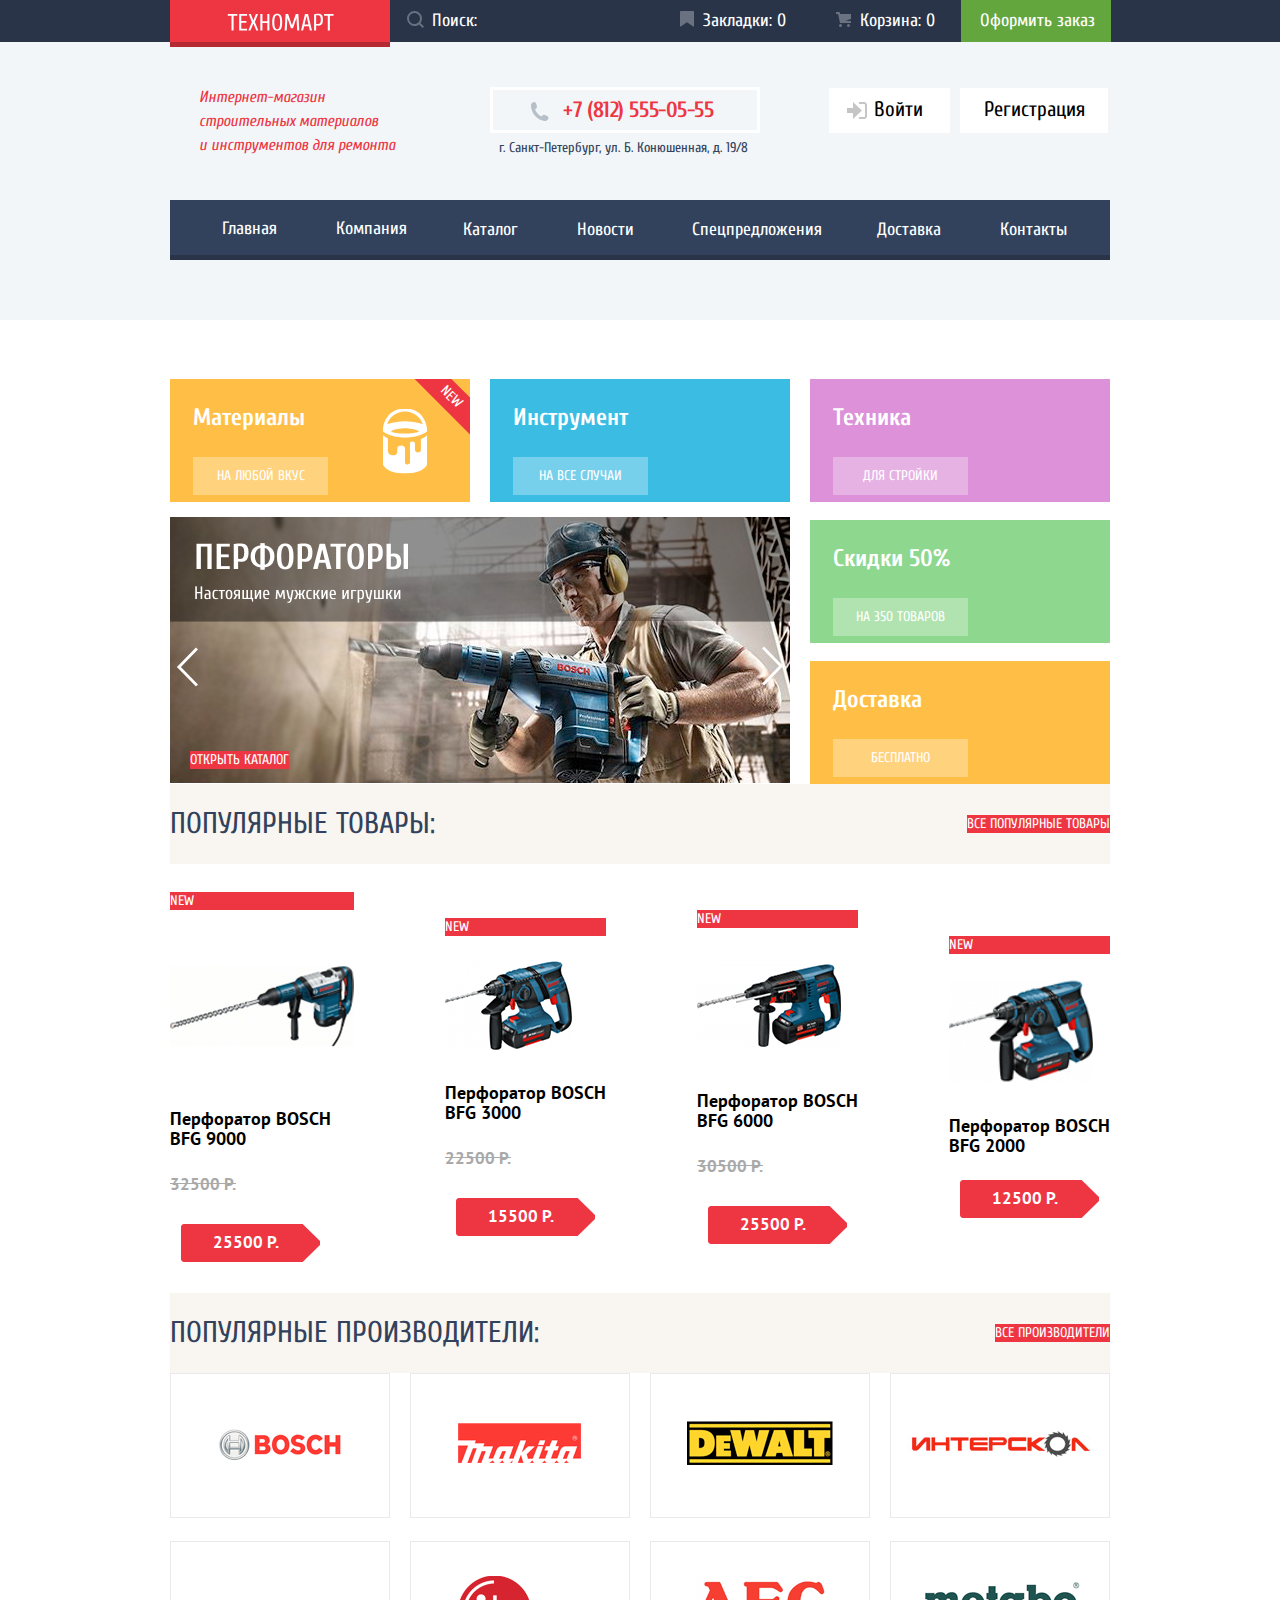
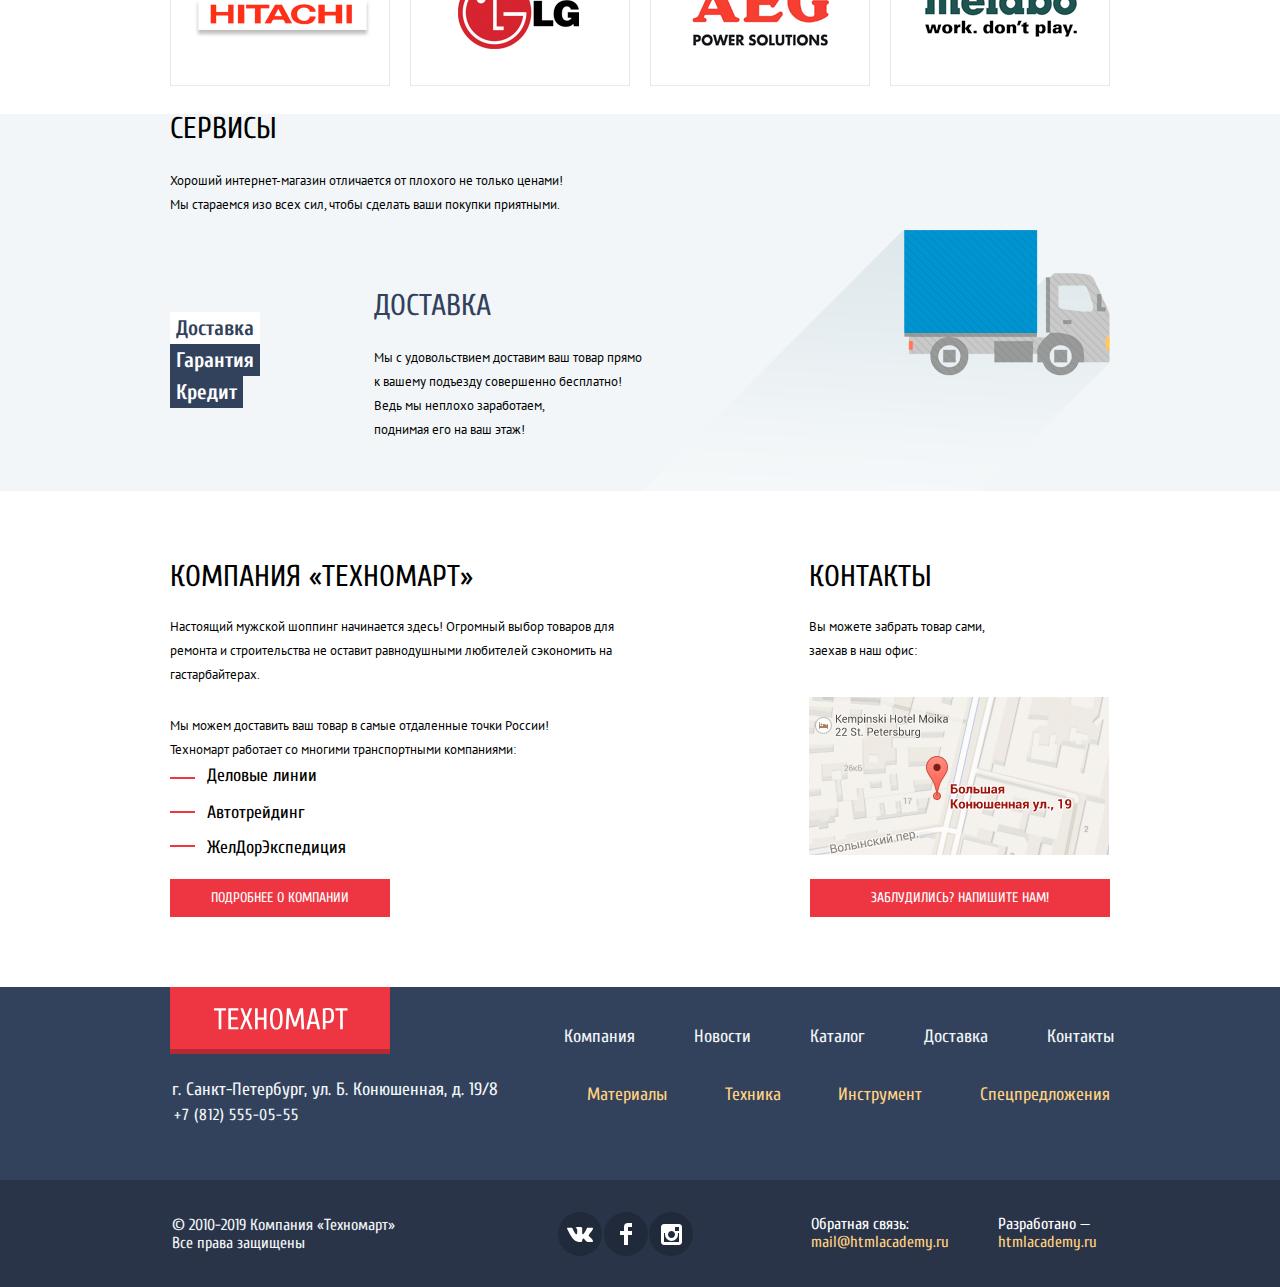
==== commit ece0a69c: "размеры" ====
--- a/index.html
+++ b/index.html
@@ -430,7 +430,7 @@
         <div class="footer_line">
           <div>
             <a href="index.html" class="logo">
-              <img src="img/logo-technomart.svg" width="136.5" height="21.6" alt="Магазин Техномарт." />
+              <img src="img/logo-technomart.svg" width="135" height="21" alt="Магазин Техномарт." />
             </a>
             <p class="footer_address">г. Санкт-Петербург, ул. Б. Конюшенная, д. 19/8</p>
             <a class="footer_phone" href="tel:+7 (812) 555-05-5" aria-label="позвонить нам по номеру +78125550555.">+7
--- a/css/style.css
+++ b/css/style.css
@@ -65,14 +65,6 @@
   color: var(--classic-black);
 }
 
-hr {
-  border: 0;
-  border-top: 1px solid #555;
-  margin: 0;
-  height: 1px;
-}
-
-
 .visually_hidden {
   position: absolute;
   clip: rect(0 0 0 0);
@@ -844,7 +836,7 @@
   text-transform: uppercase;
 }
 
-.producer_chekbox {
+.producer_cheсkbox {
   padding: 0;
   margin-top: 38px;
   padding-left: 0px;
@@ -852,17 +844,17 @@
   position: relative;
 }
 
-.producer_chekbox_inner {
+.producer_cheсkbox_inner {
   padding: 0;
   padding-left: 15px;
   padding-top: 3px;
 }
 
-.producer_chekbox li {
+.producer_cheсkbox li {
   padding-bottom: 20px;
 }
 
-.producer_chekbox::before {
+.producer_cheсkbox::before {
   position: absolute;
   content: " ";
   width: 220px;
@@ -870,8 +862,8 @@
   border: none;
   background-color: var(--classic-black-opacity-10);
   display: block;
-  top: -47px;
-  left: -2px;
+top: -17px;
+    left: -2px;
 }
 
 .battery_radio::before {
@@ -882,7 +874,7 @@
   border: none;
   background-color: var(--classic-black-opacity-10);
   display: block;
-  top: -49px;
+  top: -17px;
   left: -2px;
 }
 
@@ -1785,8 +1777,8 @@
 
 .write_us_button {
   position: absolute;
-  top: 18px;
-  right: 11px
+  top: 21px;
+  right: 11px;
 }
 
 .write_us_wrapper::before {
@@ -1797,7 +1789,7 @@
   border: none;
   background-color: var(--classic-red);
   display: block;
-  top: 0px;
+  top: 1px;
   left: 0px;
 }
 
@@ -1810,7 +1802,7 @@
   display: flex;
   justify-content: space-between;
   align-items: center;
-  margin-top: 46px;
+  margin-top: 45px;
 
 }
 
@@ -1818,9 +1810,9 @@
   display: flex;
   flex-direction: column;
   width: 460px;
-  padding-bottom: 36px;
+  padding-bottom: 37px;
   font-size: 13px;
-line-height: 24px;
+  line-height: 24px;
 }
 
 .write_us_area label {
@@ -1899,13 +1891,13 @@
 
 .write_us textarea:-ms-input-placeholder {
   color: var(--basic-gray);
-  font-size: 18px;
+  font-size: 13px;
   line-height: 24px;
 }
 
 .write_us textarea:-moz-placeholder {
   color: var(--basic-gray);
-  font-size: 18px;
+  font-size: 13px;
   line-height: 24px;
 }
 
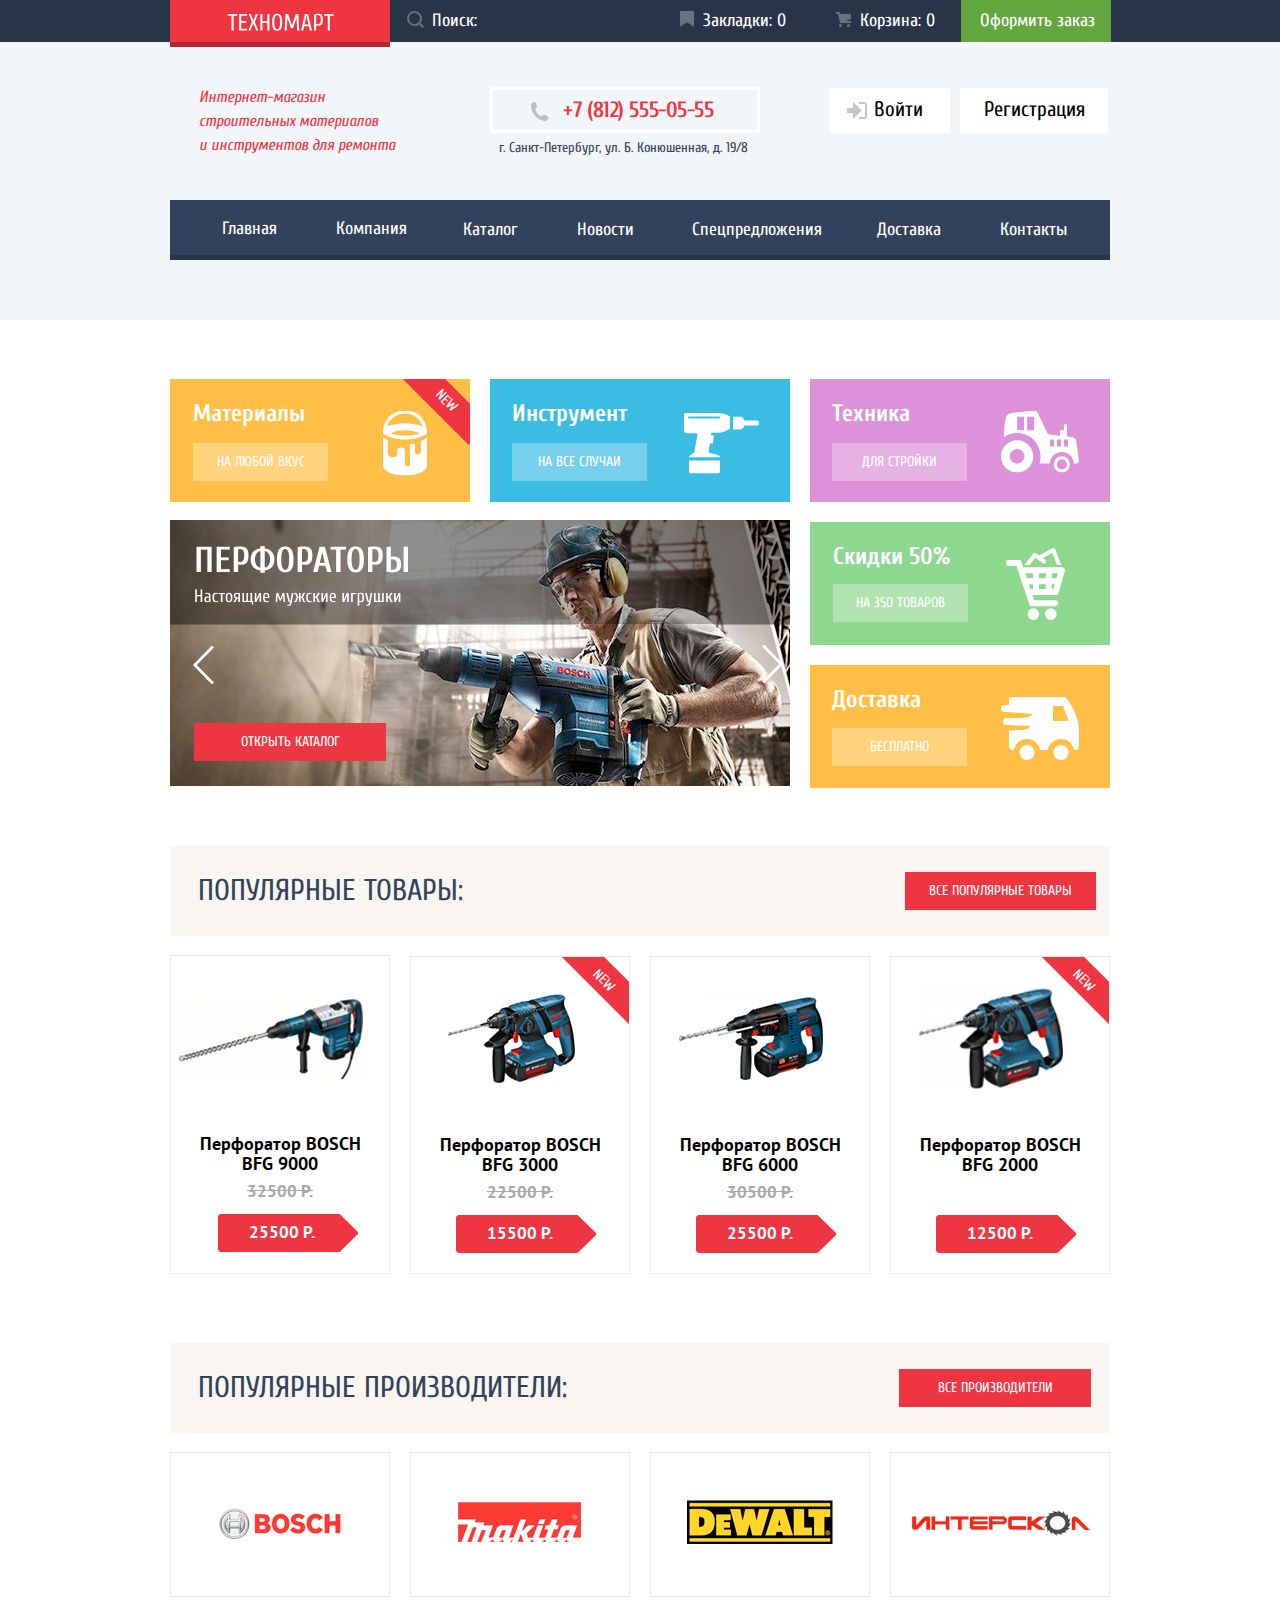
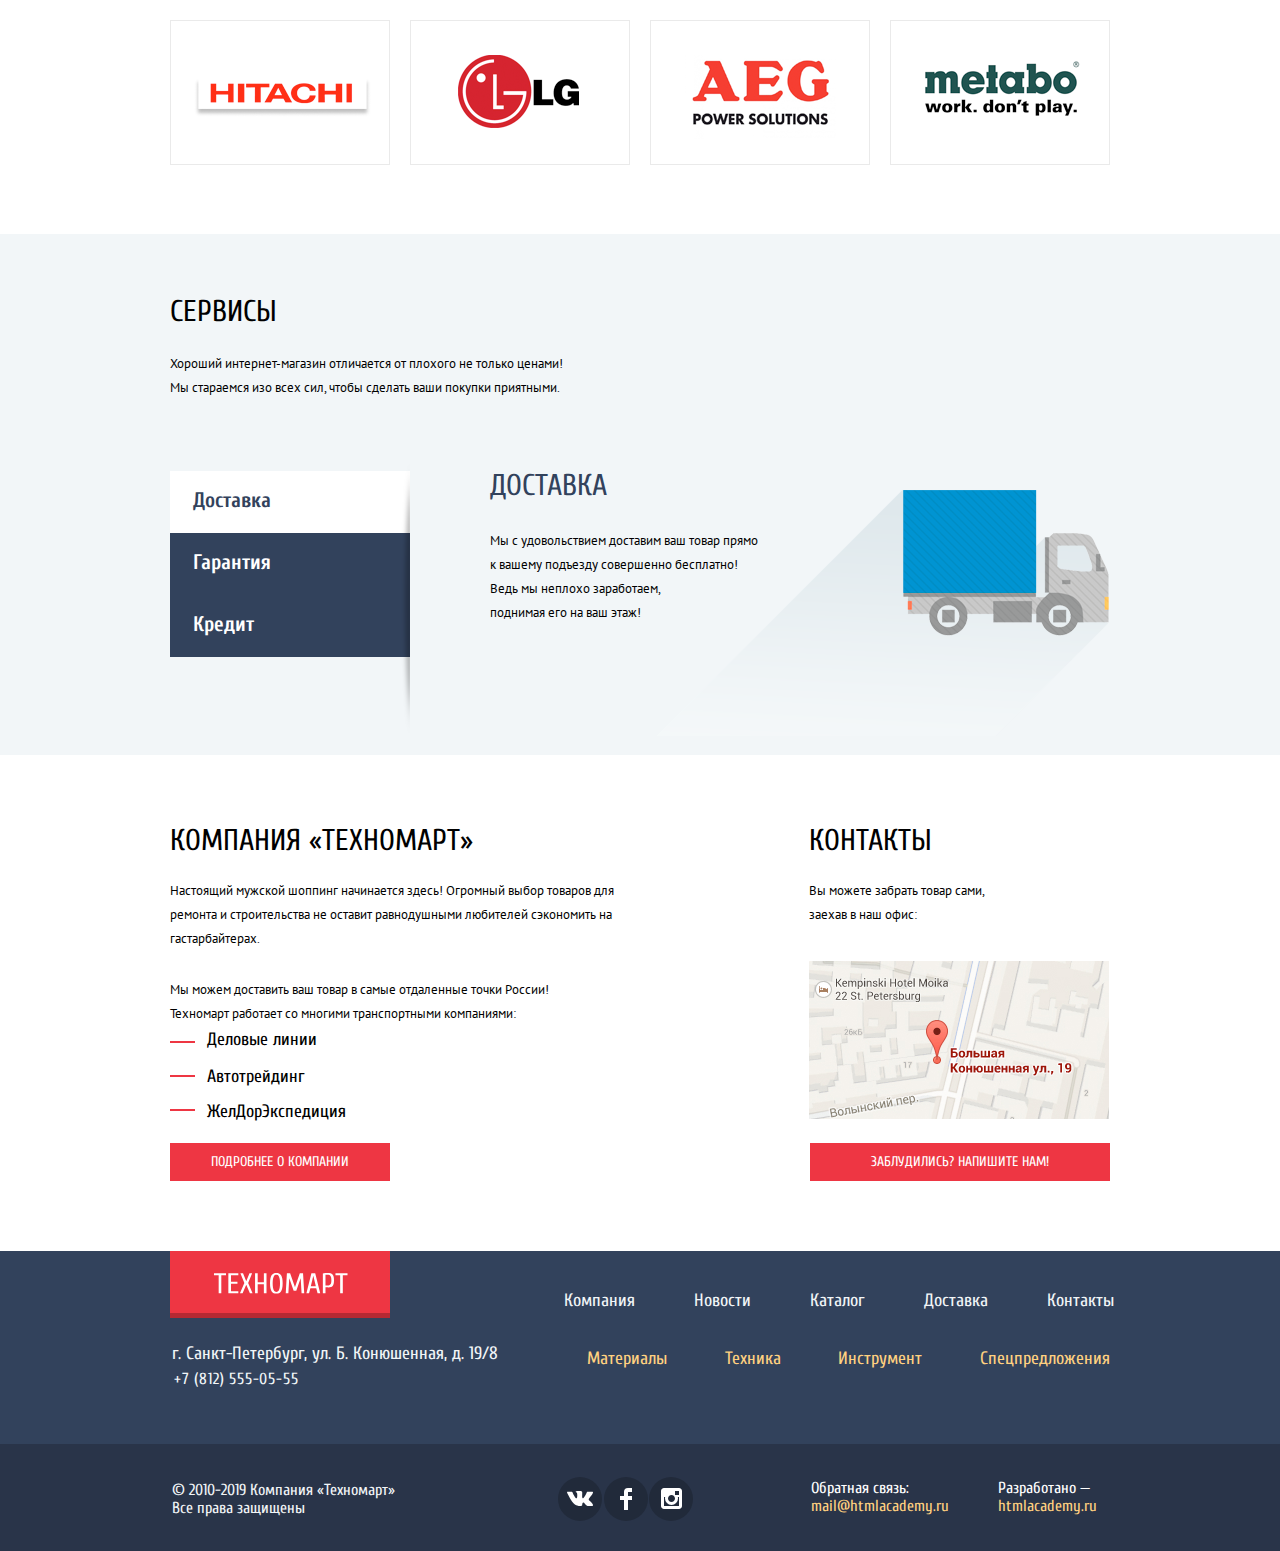
==== commit 9bdce7cc: "декоративные элементы" ====
--- a/index.html
+++ b/index.html
@@ -161,78 +161,75 @@
       <div class="container">
         <ul class="catalog_list_index">
           <li>
-            <div>
-              <p class="new_text">new</p>
-              <img class="merchandise_img" src="img/catalog/bfg9000.png" alt="Перфоратор BOSCH bfg 9000." width="184"
-                height="164" aria-hidden="true" />
-              <p class="merchandise_name">
-                Перфоратор BOSCH <br />
-                BFG 9000
-              </p>
-              <p class="merchandise_price">32500 Р.</p>
-              <p class="merchandise_discount">25500 Р.</p>
-              <div class="hidden">
-                <button class="buy_btn" type="button">КУПИТЬ</button>
-                <button class="bookmarks_btn" type="button" aria-label="добавить товар в закладки.">В закладки</button>
+            <div class="merchandise">
+              <p class="new_text invisible">new</p>
+              <div class="merchandise_img_wrapper">
+                <img src="img/catalog/bfg9000.png" aria-hidden="true" alt="Перфоратор BOSCH bfg 3000." width="184"
+                  height="164" />
+              </div>
+              <div class="merchandise_description">
+                <p class="merchandise_name">Перфоратор BOSCH </p>
+                <p class="merchandise_name"> BFG 9000 </p>
+                <p class="merchandise_price">32500 Р.</p>
+                <p class="merchandise_discount discount_9000">25500 Р.</p>
+              </div>
+              <div class="merchandise_btn"><button class="buy_btn" type="button">КУПИТЬ </button><button
+                  class="bookmarks_btn" type="button" aria-label="добавить товар в закладки.">В закладки</button>
               </div>
             </div>
           </li>
           <li>
-            <div>
+            <div class="merchandise">
               <p class="new_text">new</p>
-              <img src="img/catalog/bfg3000.png" aria-hidden="true" alt="Перфоратор BOSCH bfg 3000." width="127"
-                height="112" />
-              <p class="merchandise_name">
-                Перфоратор BOSCH <br />
-                BFG 3000
-              </p>
-              <p class="merchandise_price">22500 Р.</p>
-              <p class="merchandise_discount"> 15500 Р.</p>
-              <div class="hidden">
-                <button class="buy_btn" type="button">
-                  КУПИТЬ
-                </button>
-
-                <button class="bookmarks_btn" type="button" aria-label="добавить товар в закладки.">В закладки</button>
+              <div class="merchandise_img_wrapper">
+                <img src="img/catalog/bfg3000.png" aria-hidden="true" alt="Перфоратор BOSCH bfg 3000." width="127"
+                  height="112" />
+              </div>
+              <div class="merchandise_description">
+                <p class="merchandise_name">Перфоратор BOSCH </p>
+                <p class="merchandise_name"> BFG 3000 </p>
+                <p class="merchandise_price">22500 Р.</p>
+                <p class="merchandise_discount">15500 Р.</p>
+              </div>
+              <div class="merchandise_btn"><button class="buy_btn" type="button">КУПИТЬ </button><button
+                  class="bookmarks_btn" type="button" aria-label="добавить товар в закладки.">В закладки</button>
               </div>
             </div>
           </li>
           <li>
-            <div>
-              <p class="new_text">new</p>
-              <img src="img/catalog/bfg6000.png" aria-hidden="true" alt="Перфоратор BOSCH bfg 6000." width="144"
-                height="128" />
-              <p class="merchandise_name">
-                Перфоратор BOSCH <br />
-                BFG 6000
-              </p>
-              <p class="merchandise_price">30500 Р.</p>
-              <p class="merchandise_discount">25500 Р.</p>
-              <div class="hidden">
-                <button class="buy_btn" type="button">
-                  КУПИТЬ
-                </button>
-
-                <button class="bookmarks_btn" type="button" aria-label="добавить товар в закладки.">В закладки</button>
-              </div>
+            <div class="merchandise">
+              <p class="new_text invisible">new</p>
+              <div class="merchandise_img_wrapper">
+                <img class="merchandise_img" src="img/catalog/bfg6000.png" aria-hidden="true"
+                  alt="Перфоратор BOSCH bfg 6000." width="144" height="128" />
+              </div>
+              <div class="merchandise_description">
+                <p class="merchandise_name">Перфоратор BOSCH</p>
+                <p class="merchandise_name">BFG 6000</p>
+                <p class="merchandise_price">30500 Р.</p>
+                <p class="merchandise_discount"> 25500 Р.</p>
+              </div>
+              <div class="merchandise_btn">
+                <button class="buy_btn" type="button">КУПИТЬ </button><button class="bookmarks_btn" type="button"
+                  aria-label="добавить товар в закладки.">В закладки</button></div>
             </div>
           </li>
           <li>
-            <div>
+            <div class="merchandise">
               <p class="new_text">new</p>
-              <img src="img/catalog/bfg2000.png" aria-hidden="true" alt="Перфоратор BOSCH bfg 2000." width="144"
-                height="128" />
-              <p class="merchandise_name">
-                Перфоратор BOSCH <br />
-                BFG 2000
-              </p>
-              <p class="merchandise_discount">12500 Р.</p>
-              <div class="hidden">
-                <button class="buy_btn" type="button">
-                  КУПИТЬ
-                </button>
-
-                <button class="bookmarks_btn" type="button" aria-label="добавить товар в закладки.">В закладки</button>
+              <div class="merchandise_img_wrapper">
+                <img src="img/catalog/bfg2000.png" aria-hidden="true" alt="Перфоратор BOSCH bfg 2000." width="144"
+                  height="128" />
+              </div>
+              <div class="merchandise_description">
+                <p class="merchandise_name">Перфоратор BOSCH </p>
+                <p class="merchandise_name">BFG 2000 </p>
+                <p class="merchandise_price invisible">30500 Р.
+                </p>
+                <p class="merchandise_discount">12500 Р.</p>
+              </div>
+              <div class="merchandise_btn"><button class="buy_btn" type="button">КУПИТЬ</button><button
+                  class="bookmarks_btn" type="button" aria-label="добавить товар в закладки.">В закладки</button>
               </div>
             </div>
           </li>
@@ -245,7 +242,7 @@
       <div class="container">
         <div class="popular">
           <h2>Популярные производители:</h2>
-          <a class="lose_button" href="">все производители</a>
+          <a class="lose_button producer_lose_button" href="">все производители</a>
         </div>
       </div>
 
@@ -264,37 +261,35 @@
       </div>
     </section>
 
-    <section class="services">
-      <!--Сервисы-->
-      <div class="container">
-        <div class="services_headline">
-          <h2>Сервисы</h2>
-          <p>
-            Хороший интернет-магазин отличается от плохого не только ценами!
-            <br />
-            Мы стараемся изо всех сил, чтобы сделать ваши покупки приятными.
-          </p>
-        </div>
-      </div>
-
-      <div class="container">
-        <div class="services_header">
-          <ul>
-            <li>
-              <button class="active_button" type="button" aria-label="открыть условия доставки.">Доставка</button>
-            </li>
-            <li>
-              <button type="button" aria-label="открыть условия гарантии.">Гарантия</button>
-            </li>
-            <li>
-              <button type="button" aria-label="открыть условия кредита.">Кредит</button>
-            </li>
-          </ul>
-
-          <!--Cлайдер-->
-          <div class="services_slider">
-            <div class="services_slider_inner">
-              <div>
+    <section>
+      <div class="services_wrapper">
+        <!--Сервисы-->
+        <div class="container">
+          <div class="services">
+            <div class="services_headline">
+              <h2>Сервисы</h2>
+              <p>
+                Хороший интернет-магазин отличается от плохого не только ценами!
+                <br />
+                Мы стараемся изо всех сил, чтобы сделать ваши покупки приятными.
+              </p>
+            </div>
+
+            <div class="services_header">
+              <ul>
+                <li>
+                  <button class="active_button" type="button" aria-label="открыть условия доставки.">Доставка</button>
+                </li>
+                <li>
+                  <button type="button" aria-label="открыть условия гарантии.">Гарантия</button>
+                </li>
+                <li>
+                  <button class="credit_button" type="button" aria-label="открыть условия кредита.">Кредит</button>
+                </li>
+              </ul>
+
+              <!--Cлайдер-->
+              <div class="services_slider_delivery">
                 <h2>Доставка</h2>
                 <p>
                   Мы с удовольствием доставим ваш товар прямо <br />
@@ -303,28 +298,27 @@
                   поднимая его на ваш этаж!
                 </p>
               </div>
-              <img src="img/delivery.png" alt="рисунок грузовика." width="468" height="261" />
-            </div>
-
-            <div class="hidden">
-              <h2>Гарантия</h2>
-              <p>
-                Если купленный у нас товар поломается или заискрит, <br />
-                а также в случае пожара, спровоцированного его <br />
-                возгоранием, вы всегда можете быть уверены в нашей <br />
-                гарантии. Мы обменяем сгоревший товар на новый. <br />
-                Дом уж восстановите как-нибудь сами.
-              </p>
-              <img src="img/guarantee.png" alt="медаль с изображением 100%." width="389" height="283" />
-            </div>
-            <div class="hidden">
-              <h2>Кредит</h2>
-              <p>
-                Залезть в долговую яму стало проще! <br />
-                Кредитные консультанты придут вам на помощь.
-              </p>
-              <a href="" class="lose_button">ОТПРАВИТЬ ЗАЯВКУ</a>
-              <img src="img/credit.png" alt="изображение купюры." width="426" height="268" />
+
+              <div class="services_slider_guarantee">
+                <h2>Гарантия</h2>
+                <p>
+                  Если купленный у нас товар поломается или заискрит, <br />
+                  а также в случае пожара, спровоцированного его <br />
+                  возгоранием, вы всегда можете быть уверены в нашей <br />
+                  гарантии. Мы обменяем сгоревший товар на новый. <br />
+                  Дом уж восстановите как-нибудь сами.
+                </p>
+              </div>
+
+              <div class="services_slider_credit">
+                <h2>Кредит</h2>
+                <p class="credit_text">
+                  Залезть в долговую яму стало проще! <br />
+                  Кредитные консультанты придут вам на помощь.
+                </p>
+                <a href="" class="lose_button">ОТПРАВИТЬ ЗАЯВКУ</a>
+              </div>
+
             </div>
           </div>
         </div>
--- a/css/style.css
+++ b/css/style.css
@@ -657,7 +657,8 @@
 .main_catalog {
   display: grid;
   grid-template-columns: 220px 1fr;
-  gap: 20px;
+  gap: 18px 20px;
+  padding-bottom: 55px;
 }
 
 .catalog_nav {
@@ -732,14 +733,18 @@
 
 .catalog_sort {
   display: flex;
-  justify-content: space-between;
-  background-color: var(--ecru-white)
+  background-color: var(--ecru-white);
+  padding-bottom: 9px;
+  padding-left: 21px;
+  padding-top: 1px;
 }
 
 .catalog_sort h2 {
   color: var(--classic-black);
   font-size: 13px;
-  line-height: 18px
+  line-height: 18px;
+  padding-top: 9px;
+  margin: 0;
 }
 
 .catalog_sort li {
@@ -769,10 +774,30 @@
 }
 
 .catalog_sort ul {
-  padding: 0px;
-  display: flex;
-  justify-content: space-between;
-  width: 442px;
+  margin: 0;
+  display: flex;
+  padding-bottom: 2px;
+  padding-left: 41px;
+  margin-left: 98px;
+  padding-top: 9px;
+}
+
+.catalog_sort ul :nth-child(2) {
+  padding-left: 69px;
+}
+
+.catalog_sort ul :nth-child(3) {
+  padding-left: 67px;
+}
+
+.catalog_sort ul :nth-child(4) {
+  padding-left: 38px;
+  padding-top: 1px;
+}
+
+.catalog_sort ul :nth-child(5) {
+  padding-left: 4px;
+  padding-top: 1px;
 }
 
 .catalog_sort_inner a {
@@ -816,12 +841,44 @@
   border: 0px;
 }
 
+.range_container {
+  padding: 0;
+  margin: 0;
+}
+
+.price_rage_wrapper {
+background-color: var(--ecru-white);
+}
+
+.price_wrapper {
+  display: flex;
+  justify-content: space-between;
+  padding-top: 9px;
+}
+
+.price_wrapper input {
+  width: 95px;
+  padding-bottom: 16px;
+  background-color: var(--ecru-white);
+  outline: none;
+  border-style: none;
+}
+
+.price_range {
+margin-top: 2px;
+margin-left: 19px;
+padding-bottom: 53px;
+
+}
+
 .catalog_filter legend {
   font-weight: bold;
   font-size: 17px;
   line-height: 30px;
   color: var(--classic-black);
   text-transform: uppercase;
+  padding-top: 14px;
+  padding-bottom: 12px;
 }
 
 .catalog_filter li {
@@ -834,9 +891,13 @@
   color: var(--classic-black);
   background-color: var(--ecru-white);
   text-transform: uppercase;
-}
-
-.producer_cheсkbox {
+  margin: 0;
+  padding: 10px 0;
+  padding-left: 0px;
+  padding-left: 18px;
+}
+
+.producer_checkbox {
   padding: 0;
   margin-top: 38px;
   padding-left: 0px;
@@ -844,17 +905,26 @@
   position: relative;
 }
 
-.producer_cheсkbox_inner {
+.catalog_filter .producer_legend {
+padding-top: 4px;
+padding-bottom: 0px;
+}
+
+.catalog_filter .battery_legend {
+    padding: 0;
+}
+
+.producer_checkbox_inner {
   padding: 0;
   padding-left: 15px;
   padding-top: 3px;
 }
 
-.producer_cheсkbox li {
+.producer_checkbox li {
   padding-bottom: 20px;
 }
 
-.producer_cheсkbox::before {
+.producer_checkbox::before {
   position: absolute;
   content: " ";
   width: 220px;
@@ -862,8 +932,8 @@
   border: none;
   background-color: var(--classic-black-opacity-10);
   display: block;
-top: -17px;
-    left: -2px;
+  top: -47px;
+  left: -2px;
 }
 
 .battery_radio::before {
@@ -874,7 +944,7 @@
   border: none;
   background-color: var(--classic-black-opacity-10);
   display: block;
-  top: -17px;
+  top: -49px;
   left: -2px;
 }
 
@@ -944,7 +1014,7 @@
 
 .radio {
   position: relative;
-  padding-bottom: 23px;
+  padding-bottom: 22px;
 }
 
 .radio_input {
@@ -999,7 +1069,7 @@
   padding-bottom: 10px;
   padding-left: 79px;
   padding-right: 78px;
-  margin-top: 15px;
+  margin-top: 17px;
 }
 
 /* Список товаров */
@@ -1007,22 +1077,24 @@
 .catalog_list_index {
   padding: 0px;
   list-style: none;
-  display: flex;
-  justify-content: space-between;
+  display: grid;
+  gap: 20px;
   align-items: center;
-
-
+  grid-template-columns: 220px 220px 220px 220px;
+  padding-top: 5px;
+  padding-bottom: 55px;
 }
 
 .catalog_list {
   display: grid;
   grid-template-columns: repeat(3, 220px);
   grid-template-rows: 1fr 1fr 1fr;
-  gap: 20px;
+  gap: 18px 20px;
   align-items: center;
   padding: 0px;
   margin: 0px;
   padding-top: 28px;
+  padding-bottom: 43px;
 
 }
 
@@ -1042,7 +1114,7 @@
   align-items: center;
   border: 1px solid var(--gallery);
   overflow: hidden;
-  padding-bottom: 18px
+  padding-bottom: 20px
 }
 
 
@@ -1075,14 +1147,14 @@
 }
 
 .merchandise .new_text {
-  padding-top: 6px;
+  padding-top: 8px;
   padding-bottom: 4px;
-  padding-left: 40px;
+  padding-left: 41px;
   padding-right: 41px;
   position: absolute;
   transform: rotate(45deg);
   right: -29px;
-  top: 9px;
+  top: 7px;
 }
 
 .merchandise_btn {
@@ -1215,13 +1287,21 @@
   color: var(--classic-white);
   z-index: 1;
   background-image: url(../img/svg/red-button.svg);
-  background-position: 11px 6px;
+  background-position: 12px 6px;
   background-repeat: no-repeat;
   height: 44px;
-  width: 150px;
+  width: 152px;
   bottom: 15px;
   padding-left: 43px;
   padding-top: 5px;
+}
+
+.discount_9000 {
+  background-position: 15px 6px;
+  height: 45px;
+  width: 155px;
+  padding-left: 46px;
+  padding-bottom: 2px;
 }
 
 .main_features h3 {
@@ -1230,17 +1310,25 @@
   line-height: 30px;
   font-family: "Cuprum", "Tahoma", sans-serif;
   color: var(--classic-white);
+  margin-top: 20px;
+  margin-bottom: 14px;
 }
 
 .page_list {
   padding: 0px;
   display: flex;
   justify-content: start;
+  gap: 11px;
 
 }
 
 .page_list li {
   list-style: none;
+}
+
+.page_list :nth-child(4) a {
+padding-right: 31px;
+padding-left: 31px;
 }
 
 .page_list a {
@@ -1250,8 +1338,7 @@
   color: var(--classic-black);
   font-size: 13px;
   line-height: 18px;
-  padding: 10px 15px;
-  align-items: center;
+  padding: 9px 14px;
   text-align: center;
 }
 
@@ -1282,6 +1369,8 @@
 .about_hammer_drill {
   display: flex;
   background-color: var(--basic-sea-light);
+  padding-top: 39px;
+padding-bottom: 75px;
 
 }
 
@@ -1310,8 +1399,9 @@
   grid-template-columns: 1fr 1fr 1fr;
   grid-template-rows: 123px 123px 123px;
   align-items: center;
-  gap: 18px 20px;
+  gap: 20px;
   padding-top: 59px;
+  padding-bottom: 58px;
 }
 
 
@@ -1335,7 +1425,7 @@
   background-image: url(../img/svg/icon-1.svg);
   background-repeat: no-repeat;
   background-position: 0 0;
-  top: 50%;
+  top: 52%;
   transform: translateY(-50%);
   right: 43px;
 
@@ -1343,13 +1433,13 @@
 
 .materials .new_text {
   position: absolute;
-  top: -11px;
-  right: -29px;
+  top: -9px;
+  right: -24px;
   width: 100px;
   text-align: center;
   transform: rotate(45deg);
-  padding-top: 4px;
-  padding-bottom: 4px;
+  padding-top: 6px;
+  padding-bottom: 6px;
   padding-left: 41px;
   padding-right: 41px;
 }
@@ -1358,28 +1448,103 @@
   background-color: var(--classic-blue);
   grid-row: 1/2;
   grid-column: 2/3;
-
+  position: relative;
+
+}
+
+.tools .materials_inner {
+  padding-left: 22px;
+}
+
+.tools::after {
+  position: absolute;
+  content: "";
+  width: 88px;
+  height: 63px;
+  background-image: url(../img/svg/icon-2.svg);
+  background-repeat: no-repeat;
+  background-position: 0 0;
+  top: 53%;
+  transform: translateY(-50%);
+  right: 18px;
 }
 
 .machinery {
   background-color: var(--classic-pink);
   grid-row: 1/2;
   grid-column: 3/4;
-
+  position: relative;
+}
+
+.machinery .materials_inner {
+  padding-left: 22px;
+}
+
+.machinery::after {
+  position: absolute;
+  content: "";
+  width: 88px;
+  height: 63px;
+  background-image: url(../img/svg/icon-3.svg);
+  background-repeat: no-repeat;
+  background-position: 0 0;
+  top: 51%;
+  transform: translateY(-50%);
+  right: 21px;
 }
 
 .discounts {
   background-color: var(--feijoa);
   grid-row: 2/3;
   grid-column: 3/4;
-
+  position: relative;
+
+}
+
+
+.discounts::after {
+  position: absolute;
+  content: "";
+  width: 88px;
+  height: 74px;
+  background-image: url(../img/svg/icon-4.svg);
+  background-repeat: no-repeat;
+  background-position: 0 0;
+  top: 51%;
+  transform: translateY(-50%);
+  right: 16px;
+}
+
+.discounts h3 {
+  margin-bottom: 12px;
 }
 
 .delivery {
   grid-row: 3/4;
   grid-column: 3/4;
   background-color: var(--classic-yellow);
-
+  position: relative;
+}
+
+.delivery .materials_inner {
+  padding-left: 22px;
+}
+
+.delivery h3 {
+  margin-bottom: 13px;
+}
+
+.delivery::after {
+  position: absolute;
+  content: "";
+  width: 88px;
+  height: 74px;
+  background-image: url(../img/svg/icon-5.svg);
+  background-repeat: no-repeat;
+  background-position: 0 0;
+  top: 56%;
+  transform: translateY(-50%);
+  right: 21px;
 }
 
 .materials,
@@ -1404,13 +1569,16 @@
 
 .main_features_slider .lose_button {
   position: absolute;
-  left: 20px;
-  bottom: 18px;
+  left: 24px;
+  bottom: 29px;
+  padding: 10px 47px;
+  padding-right: 46px;
 }
 
 .arrow_left {
   position: absolute;
-  top: 56%;
+  top: 54%;
+  left: 16px;
   transform: translateY(-50%);
   border-style: none;
   outline: none;
@@ -1420,7 +1588,8 @@
 
 .arrow_right {
   position: absolute;
-  top: 56%;
+  top: 54%;
+  right: 12px;
   right: 0;
   transform: translateY(-50%);
   border-style: none;
@@ -1478,8 +1647,23 @@
   font-family: "Cuprum", "Tahoma", sans-serif;
   text-transform: uppercase;
   font-weight: normal;
-}
-
+  margin: 0;
+  margin-top: 30px;
+  margin-left: 28px;
+  padding-bottom: 30px;
+}
+
+.popular .lose_button {
+  padding: 10px 24px;
+  margin-right: 14px;
+}
+
+.popular .producer_lose_button {
+  padding: 10px 38px;
+  ;
+  margin-right: 19px;
+  padding-left: 39px;
+}
 
 .popular_brand {
 
@@ -1487,6 +1671,8 @@
   grid-template-columns: 1fr 1fr 1fr 1fr;
   grid-template-rows: 1fr 1fr;
   gap: 20px;
+  padding-top: 19px;
+  padding-bottom: 66px;
 }
 
 .popular_brand a:hover {
@@ -1501,24 +1687,59 @@
 
 .services {
   background-color: var(--grayish-white);
-
-}
-
-
+  padding-top: 38px;
+  padding-bottom: 19px;
+}
+
+.services_wrapper {
+  width: 100%;
+  background-color: var(--grayish-white);
+}
 
 .services_header {
   display: flex;
-  justify-content: space-between;
-  align-items: center;
+  margin-top: 71px;
+
 }
 
 .services_header ul {
   padding: 0px;
+  margin: 0;
+  position: relative;
+}
+
+.services_header ul::after {
+  position: absolute;
+  content: "";
+  width: 10px;
+  height: 279px;
+  background-image: url(../img/svg/services-line.svg);
+  background-repeat: no-repeat;
+  background-position: 0 0;
+  top: 48%;
+  transform: translateY(-50%);
+  right: 0px;
+}
+
+.services_header button {
+  color: var(--basic-sea);
+  background-color: var(--classic-white);
+  text-align: center;
+  width: 240px;
+  padding-top: 14px;
+  padding-right: 121px;
+  padding-bottom: 18px;
+  padding-left: 4px;
+}
+
+.services_header .credit_button {
+  padding-right: 138px;
 }
 
 .services .active_button {
   color: var(--basic-sea);
   background-color: var(--classic-white);
+
 }
 
 .services .active_button:hover {
@@ -1546,16 +1767,88 @@
   list-style: none;
 }
 
-
-.services_slider h2 {
+.services_slider_delivery {
+  background-image: url(../img/delivery.png);
+  background-position: 231px 19px;
+  background-repeat: no-repeat;
+  width: 100%;
+  padding-left: 80px;
+  padding-bottom: 98px;
+}
+
+.services_slider_delivery h2 {
   color: var(--basic-sea);
   text-transform: uppercase;
-}
-
-.services_slider_inner {
-  display: flex;
-  justify-content: space-between;
-  align-items: center;
+  margin: 0;
+  margin-bottom: 28px;
+
+}
+
+.services_slider_guarantee {
+  padding-left: 80px;
+  padding-bottom: 98px;
+  position: relative;
+  display: none;
+}
+
+.services_slider_guarantee::after {
+  content: "";
+  position: absolute;
+  background-image: url(../img/guarantee.png);
+  background-repeat: no-repeat;
+  width: 100%;
+  height: 100%;
+  top: -4px;
+  right: -319px;
+
+}
+
+.services_slider_credit {
+  padding-bottom: 98px;
+  position: relative;
+  padding-left: 80px;
+  padding-bottom: 98px;
+  display: none;
+}
+
+.credit_text {
+  padding-bottom: 13px;
+}
+
+.services_slider_credit a {
+  display: block;
+  width: 195px;
+  height: 38px;
+  text-align: center;
+  padding-top: 10px;
+  border-radius: 3%;
+}
+
+
+.services_slider_credit::after {
+  content: "";
+  position: absolute;
+  background-image: url(../img/credit.png);
+  background-repeat: no-repeat;
+  width: 140%;
+  height: 109%;
+  top: -2px;
+  right: -390px;
+}
+
+.services_slider_credit h2 {
+  color: var(--basic-sea);
+  text-transform: uppercase;
+  margin: 0;
+  margin-bottom: 28px;
+}
+
+.services_slider_guarantee h2 {
+  color: var(--basic-sea);
+  text-transform: uppercase;
+  margin: 0;
+  margin-bottom: 23px;
+
 }
 
 .services button {
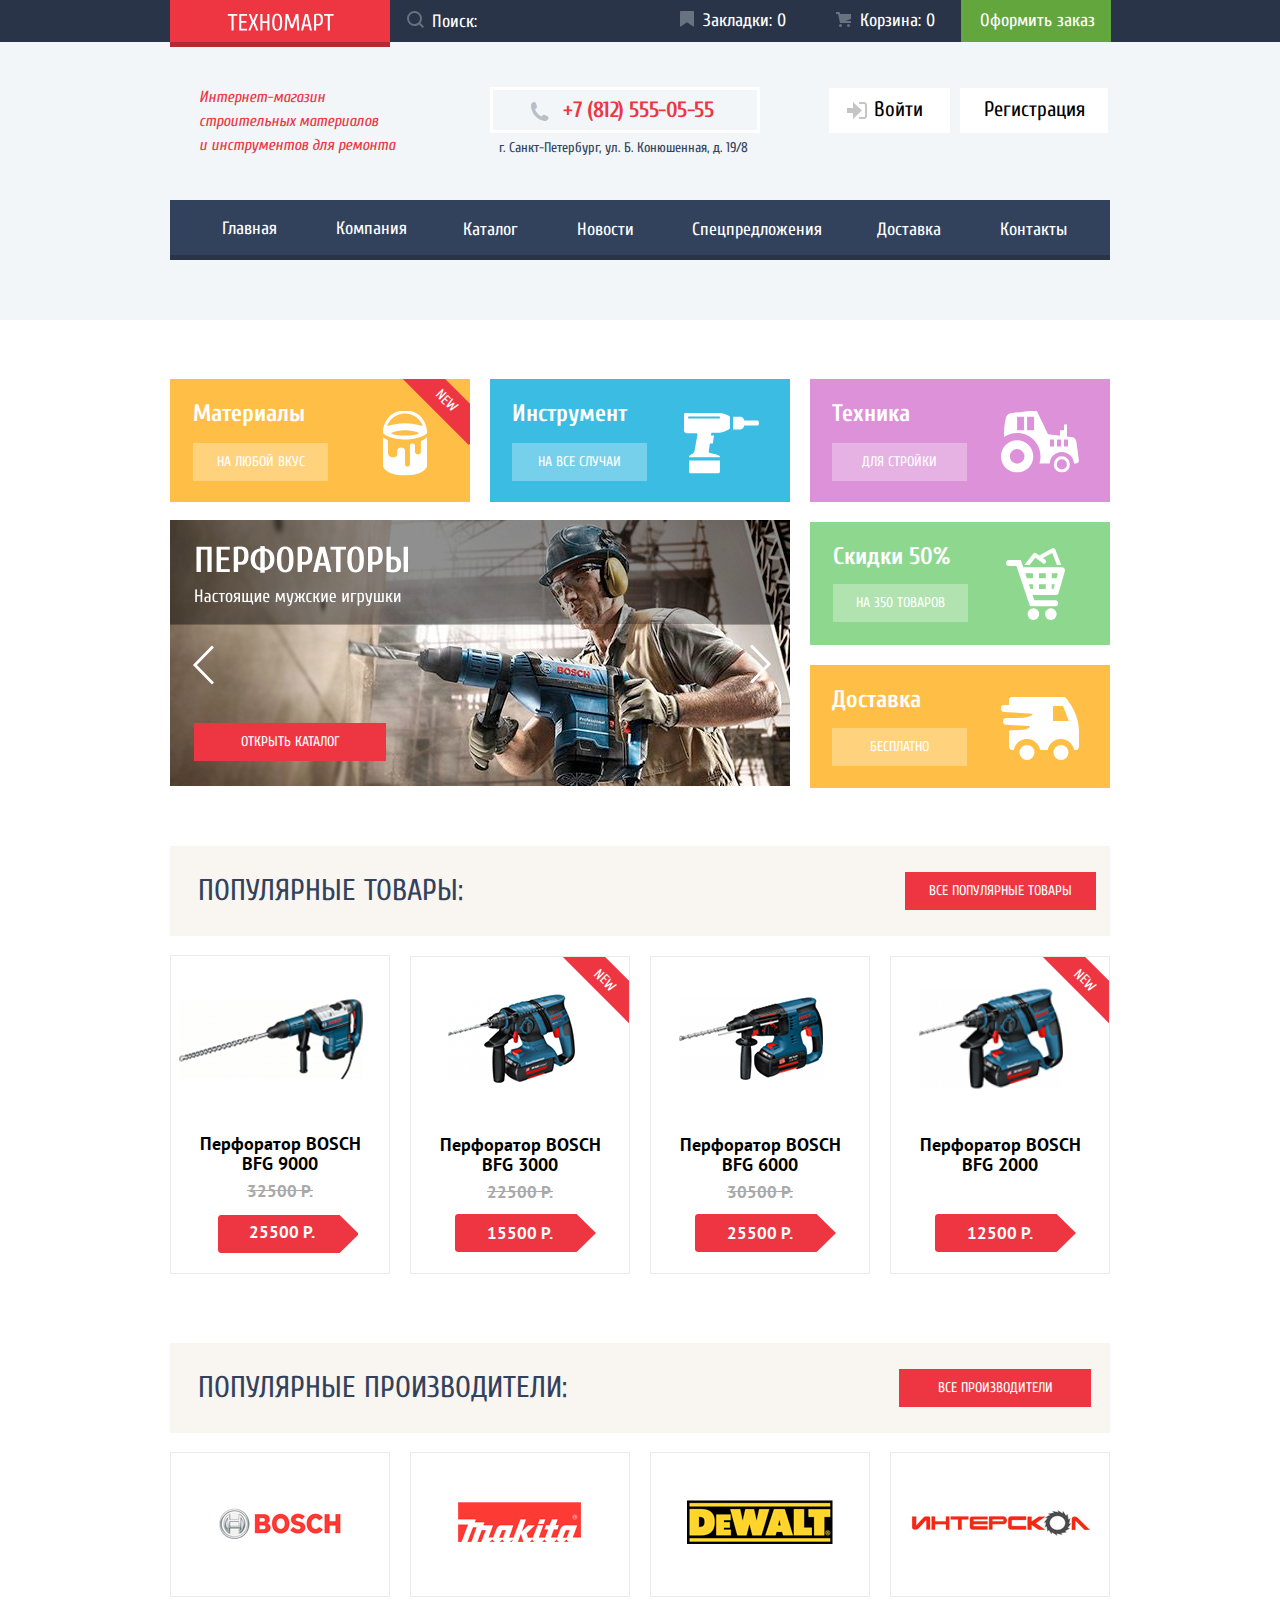
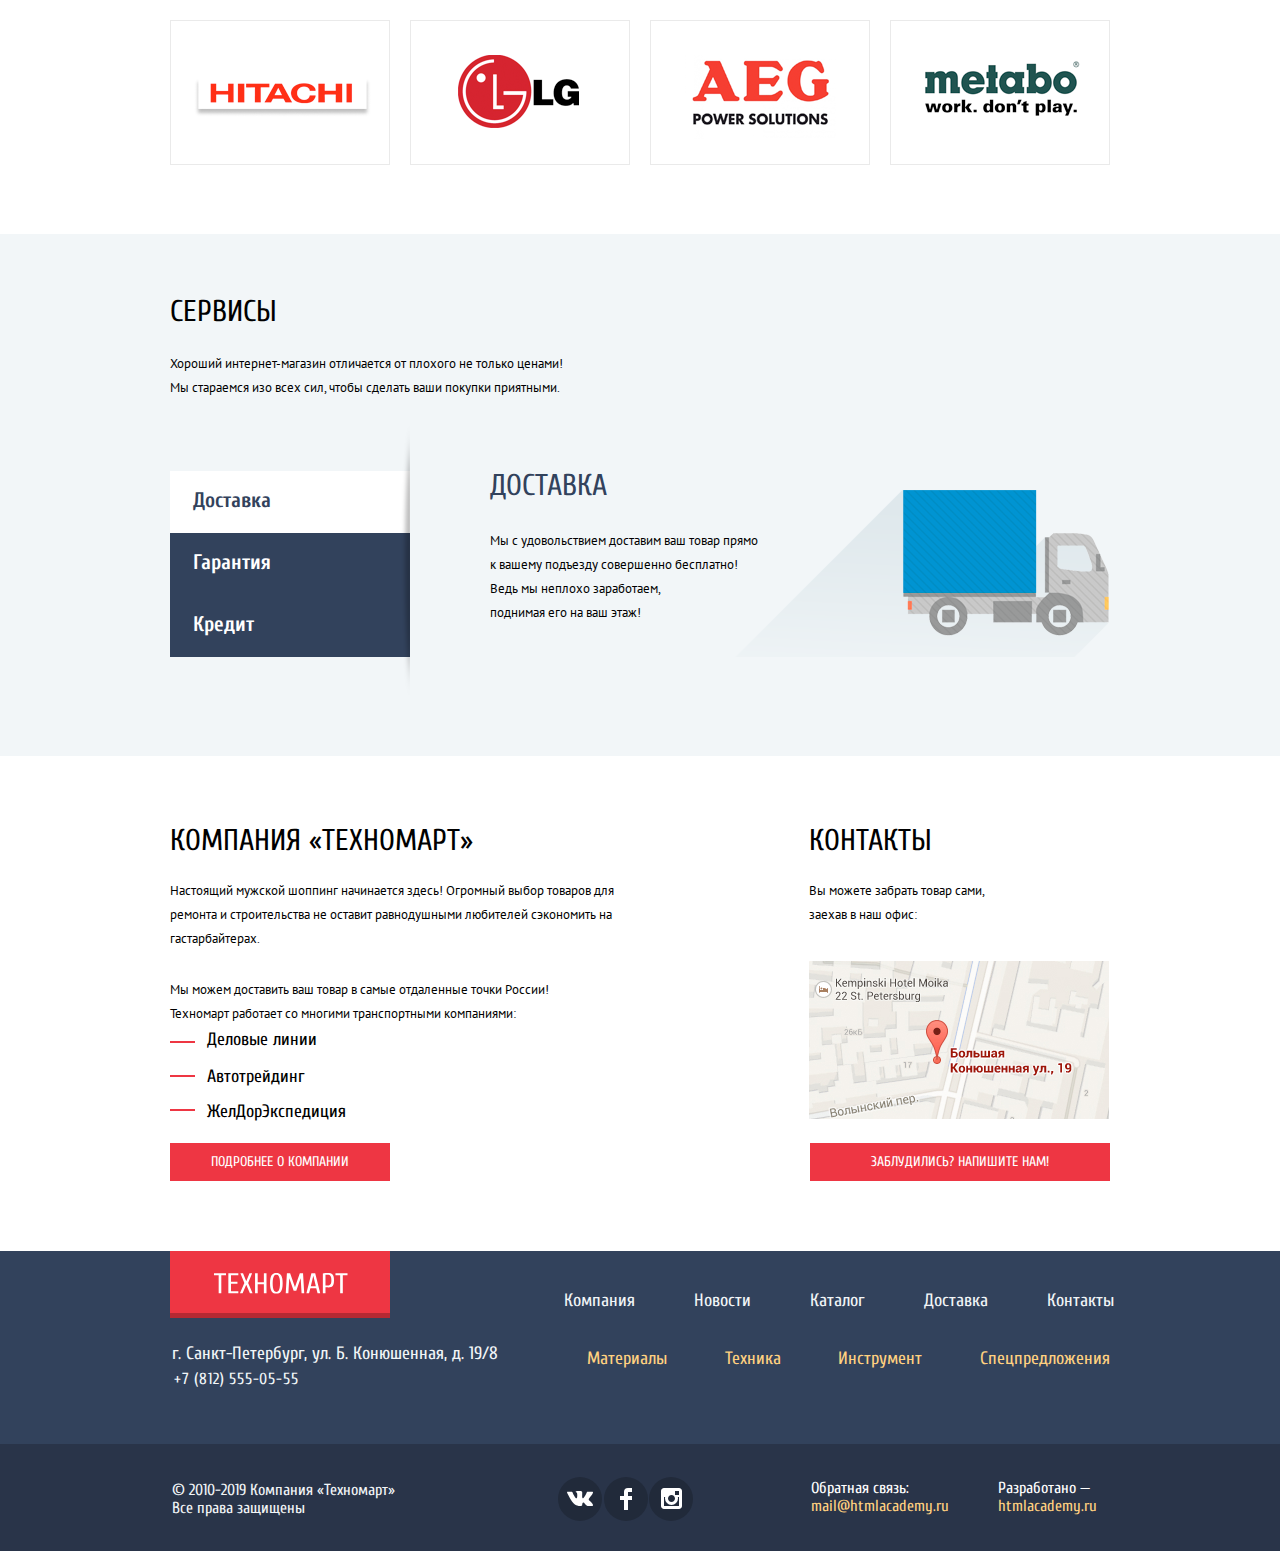
==== commit 84e360e3: "финал" ====
--- a/index.html
+++ b/index.html
@@ -278,18 +278,21 @@
             <div class="services_header">
               <ul>
                 <li>
-                  <button class="active_button" type="button" aria-label="открыть условия доставки.">Доставка</button>
+                  <button class="slider_btn slider_btn--active" type="button" aria-label="открыть условия доставки."
+                    data-name="Доставка">Доставка</button>
                 </li>
                 <li>
-                  <button type="button" aria-label="открыть условия гарантии.">Гарантия</button>
+                  <button class="slider_btn" type="button" aria-label="открыть условия гарантии."
+                    data-name="Гарантия">Гарантия</button>
                 </li>
                 <li>
-                  <button class="credit_button" type="button" aria-label="открыть условия кредита.">Кредит</button>
+                  <button class="slider_btn credit_button" type="button" aria-label="открыть условия кредита."
+                    data-name="Кредит">Кредит</button>
                 </li>
               </ul>
 
               <!--Cлайдер-->
-              <div class="services_slider_delivery">
+              <div data-name="Доставка" class="slider slider_show services_slider_delivery">
                 <h2>Доставка</h2>
                 <p>
                   Мы с удовольствием доставим ваш товар прямо <br />
@@ -299,7 +302,7 @@
                 </p>
               </div>
 
-              <div class="services_slider_guarantee">
+              <div data-name="Гарантия" class="slider services_slider_guarantee">
                 <h2>Гарантия</h2>
                 <p>
                   Если купленный у нас товар поломается или заискрит, <br />
@@ -310,7 +313,7 @@
                 </p>
               </div>
 
-              <div class="services_slider_credit">
+              <div data-name="Кредит" class="slider services_slider_credit">
                 <h2>Кредит</h2>
                 <p class="credit_text">
                   Залезть в долговую яму стало проще! <br />
@@ -358,11 +361,11 @@
           заехав в наш офис:
         </p>
 
-        <a href="https://goo.gl/maps/UqTpzaQLbmj5em4t7"><img src="img/map.jpg" width="300" height="150"
+        <a class="open_map" href="#"><img src="img/map.jpg" width="300" height="150"
             alt="Карта офиса по адресу г. Санкт-Петербург, ул. Б. Конюшенная, д. 19/8." /></a>
 
-        <div class="map_popup hidden">
-          <button aria-label="закрыть карту" class="close_button" type="button">
+        <div class="map_popup">
+          <button aria-label="закрыть карту" class="close_button map_popup_close" type="button">
             <svg enable-background="new 0 0 21 21" height="21" viewbox="0 0 21 21" width="21"
               xmlns="http://www.w3.org/2000/svg">
               <path class="close_button_icon"
@@ -374,15 +377,16 @@
             width="943px" height="449px" style="border:0;" allowfullscreen="" aria-hidden="false" tabindex="0"
             aria-label="Карта офиса по адресу г. Санкт-Петербург, ул. Б. Конюшенная, д. 19/8."></iframe>
         </div>
-        <button type="button" aria-label="написать где вы сейчас находитесь." class="lose_button">Заблудились? Напишите
+        <button type="button" aria-label="написать где вы сейчас находитесь."
+          class="lose_button open_popup">Заблудились? Напишите
           нам!</button>
       </div>
     </section>
 
-    <form action="https://echo.htmlacademy.ru">
+    <form class="popup" action="https://echo.htmlacademy.ru">
       <div class="write_us_wrapper">
         <div class="write_us_button">
-          <button class="close_button" type="button">
+          <button class="close_button close_popup" type="button">
             <svg enable-background="new 0 0 21 21" height="21" viewbox="0 0 21 21" width="21"
               xmlns="http://www.w3.org/2000/svg">
               <path class="close_button_icon"
@@ -494,6 +498,7 @@
       </div>
     </div>
   </footer>
+  <script src="js/script.js"></script>
 </body>
 
 </html>
--- a/css/style.css
+++ b/css/style.css
@@ -44,6 +44,7 @@
   --seashell: #F1F1F1;
   --dark-steel-blue: #1D2739;
   --silver: rgba(197, 197, 197, 0.3);
+  --point-color: #ABABAB;
 }
 
 body {
@@ -251,6 +252,9 @@
 
 .search_form {
   position: relative;
+  display: flex;
+  padding-bottom: 5px;
+  align-items: center;
 }
 
 .search_btn {
@@ -276,7 +280,7 @@
   outline: none;
   /* padding-top: 7px; */
   font-size: 18px;
-  line-height: 42px;
+  line-height: 24px;
 }
 
 
@@ -306,33 +310,23 @@
   fill: var(--classic-red);
 }
 
-.search_input::-webkit-input-placeholder {
+.search_input::placeholder {
   color: var(--classic-white);
-  font-size: 18px;
-  line-height: 24px;
-  height: 42px;
+
 }
 
 .search_input::-moz-placeholder {
   color: var(--classic-white);
-  font-size: 18px;
-  line-height: 24px;
   opacity: 1;
-  height: 42px;
 }
 
 .search_input:-ms-input-placeholder {
   color: var(--classic-white);
-  font-size: 18px;
-  line-height: 24px;
 }
 
 .search_input:-moz-placeholder {
   color: var(--classic-white);
-  font-size: 18px;
-  line-height: 24px;
   opacity: 1;
-  height: 42px;
 }
 
 
@@ -791,12 +785,12 @@
 }
 
 .catalog_sort ul :nth-child(4) {
-  padding-left: 38px;
+  padding-left: 41px;
   padding-top: 1px;
 }
 
 .catalog_sort ul :nth-child(5) {
-  padding-left: 4px;
+  padding-left: 12px;
   padding-top: 1px;
 }
 
@@ -814,6 +808,8 @@
   outline: none;
   border-style: none;
   background-color: transparent;
+  padding: 0 5px;
+  cursor: pointer;
 }
 
 .sort_button_up,
@@ -833,13 +829,15 @@
 
 
 
-.catalog_filter fieldset {
+.catalog_filter ul {
   font-size: 15px;
   line-height: 19px;
   text-transform: uppercase;
   color: var(--classic-black);
   border: 0px;
-}
+  margin: 0;
+}
+
 
 .range_container {
   padding: 0;
@@ -847,7 +845,7 @@
 }
 
 .price_rage_wrapper {
-background-color: var(--ecru-white);
+  background-color: var(--ecru-white);
 }
 
 .price_wrapper {
@@ -865,13 +863,16 @@
 }
 
 .price_range {
-margin-top: 2px;
-margin-left: 19px;
-padding-bottom: 53px;
-
-}
-
-.catalog_filter legend {
+  margin-top: 38px;
+  margin-left: 41px;
+  margin-bottom: 38px;
+  padding-bottom: 1px;
+  height: 3px;
+
+}
+
+.catalog_filter p {
+  margin: 0;
   font-weight: bold;
   font-size: 17px;
   line-height: 30px;
@@ -905,20 +906,30 @@
   position: relative;
 }
 
+.producer_checkbox p {
+  padding-top: 3px;
+}
+
 .catalog_filter .producer_legend {
-padding-top: 4px;
-padding-bottom: 0px;
+  padding-top: 4px;
+  position: absolute;
+  padding: 0;
+  margin: 0;
+  top: 45px
 }
 
 .catalog_filter .battery_legend {
-    padding: 0;
+  padding: 0;
 }
 
 .producer_checkbox_inner {
   padding: 0;
-  padding-left: 15px;
-  padding-top: 3px;
-}
+  margin: 0;
+  padding-left: 18px;
+  padding-top: 6px;
+}
+
+
 
 .producer_checkbox li {
   padding-bottom: 20px;
@@ -932,8 +943,7 @@
   border: none;
   background-color: var(--classic-black-opacity-10);
   display: block;
-  top: -47px;
-  left: -2px;
+  top: -13px;
 }
 
 .battery_radio::before {
@@ -944,8 +954,7 @@
   border: none;
   background-color: var(--classic-black-opacity-10);
   display: block;
-  top: -49px;
-  left: -2px;
+  top: -18px;
 }
 
 .check {
@@ -960,7 +969,7 @@
 
 .battery_radio {
   padding: 0;
-  margin-top: 10px;
+  margin-top: 26px;
   position: relative;
 }
 
@@ -1153,7 +1162,7 @@
   padding-right: 41px;
   position: absolute;
   transform: rotate(45deg);
-  right: -29px;
+  right: -30px;
   top: 7px;
 }
 
@@ -1287,7 +1296,7 @@
   color: var(--classic-white);
   z-index: 1;
   background-image: url(../img/svg/red-button.svg);
-  background-position: 12px 6px;
+  background-position: 11px 5px;
   background-repeat: no-repeat;
   height: 44px;
   width: 152px;
@@ -1297,7 +1306,7 @@
 }
 
 .discount_9000 {
-  background-position: 15px 6px;
+  background-position: 15px 7px;
   height: 45px;
   width: 155px;
   padding-left: 46px;
@@ -1318,8 +1327,6 @@
   padding: 0px;
   display: flex;
   justify-content: start;
-  gap: 11px;
-
 }
 
 .page_list li {
@@ -1327,8 +1334,8 @@
 }
 
 .page_list :nth-child(4) a {
-padding-right: 31px;
-padding-left: 31px;
+  padding-right: 31px;
+  padding-left: 31px;
 }
 
 .page_list a {
@@ -1340,6 +1347,7 @@
   line-height: 18px;
   padding: 9px 14px;
   text-align: center;
+  margin-right: 11px;
 }
 
 .page_list_inner a {
@@ -1370,7 +1378,7 @@
   display: flex;
   background-color: var(--basic-sea-light);
   padding-top: 39px;
-padding-bottom: 75px;
+  padding-bottom: 75px;
 
 }
 
@@ -1590,7 +1598,6 @@
   position: absolute;
   top: 54%;
   right: 12px;
-  right: 0;
   transform: translateY(-50%);
   border-style: none;
   outline: none;
@@ -1689,6 +1696,7 @@
   background-color: var(--grayish-white);
   padding-top: 38px;
   padding-bottom: 19px;
+  min-height: 522px;
 }
 
 .services_wrapper {
@@ -1736,13 +1744,13 @@
   padding-right: 138px;
 }
 
-.services .active_button {
+.services .slider_btn--active {
   color: var(--basic-sea);
   background-color: var(--classic-white);
 
 }
 
-.services .active_button:hover {
+.services .slider_btn--active:hover {
   color: var(--basic-sea);
   background-color: var(--classic-white);
   /* этого нет в дизайне, но я хотя бы так сделал, потому что если навести на активную кнопку то получается ужс */
@@ -1773,7 +1781,7 @@
   background-repeat: no-repeat;
   width: 100%;
   padding-left: 80px;
-  padding-bottom: 98px;
+
 }
 
 .services_slider_delivery h2 {
@@ -1786,7 +1794,7 @@
 
 .services_slider_guarantee {
   padding-left: 80px;
-  padding-bottom: 98px;
+
   position: relative;
   display: none;
 }
@@ -1804,10 +1812,8 @@
 }
 
 .services_slider_credit {
-  padding-bottom: 98px;
   position: relative;
   padding-left: 80px;
-  padding-bottom: 98px;
   display: none;
 }
 
@@ -1871,6 +1877,14 @@
   background-color: var(--classic-white);
 }
 
+.slider {
+  display: none;
+}
+
+.slider_show {
+  display: block;
+}
+
 
 /* ABOUT COMPANY */
 
@@ -1878,7 +1892,7 @@
   display: flex;
   justify-content: space-between;
   align-items: stretch;
-  padding-top: 71px;
+  padding-top: 70px;
   padding-bottom: 75px;
 }
 
@@ -2026,6 +2040,7 @@
 /* POPUP */
 
 .map_popup {
+  display: none;
   width: 943px;
   position: fixed;
   top: 50%;
@@ -2034,6 +2049,10 @@
   box-shadow: 0px 4px 20px var(--classic-black-opacity-15);
 }
 
+.map_popup_show {
+  display: block;
+}
+
 .map_popup .close_button {
   position: absolute;
   top: 13px;
@@ -2053,7 +2072,6 @@
 }
 
 .write_us_wrapper {
-  display: none;
   width: 620px;
   position: fixed;
   top: 50%;
@@ -2064,7 +2082,11 @@
   box-shadow: 0px 4px 20px var(--classic-black-opacity-15);
 }
 
-.write_us_wrapper_show {
+.popup {
+  display: none;
+}
+
+.popup_show {
   display: block;
 }
 
@@ -2560,3 +2582,72 @@
 .footer_address+a {
   color: var(--basic-white);
 }
+
+/* filter */
+
+
+.filter_range_wrapper {
+  margin-bottom: 8px;
+  padding: 39px 18px;
+  border-radius: 3px;
+  background-color: var(--ecru-white);
+}
+
+.filter_range {
+  position: relative;
+}
+
+.filter_range_scale {
+  height: 2px;
+}
+
+.filter_range_bar {
+  height: 2px;
+  width: 75%;
+  background-color: var(--feijoa);
+}
+
+.filter_range_handle {
+  position: absolute;
+  top: 50%;
+  left: 0%;
+  transform: translateY(-50%);
+  width: 4px;
+  height: 4px;
+  box-sizing: content-box;
+  padding: 0;
+  border: 8px solid var(--classic-white);
+  border-radius: 50%;
+  background-color: var(--point-color);
+  cursor: pointer;
+}
+
+.filter_interval {
+  display: flex;
+  flex-wrap: wrap;
+  align-items: center;
+  justify-content: space-between;
+}
+
+.filter_interval label {
+  width: 50%;
+  font-size: 16px;
+  line-height: 22px;
+  text-transform: uppercase;
+}
+
+.filter_interval label:last-child {
+  text-align: right;
+}
+
+.filter_interval input {
+  width: 95px;
+  height: 38px;
+  border-radius: 2px;
+  border: none;
+  text-align: center;
+  background-color: var(--ecru-white);
+  font-size: 17px;
+  line-height: 18px;
+
+}
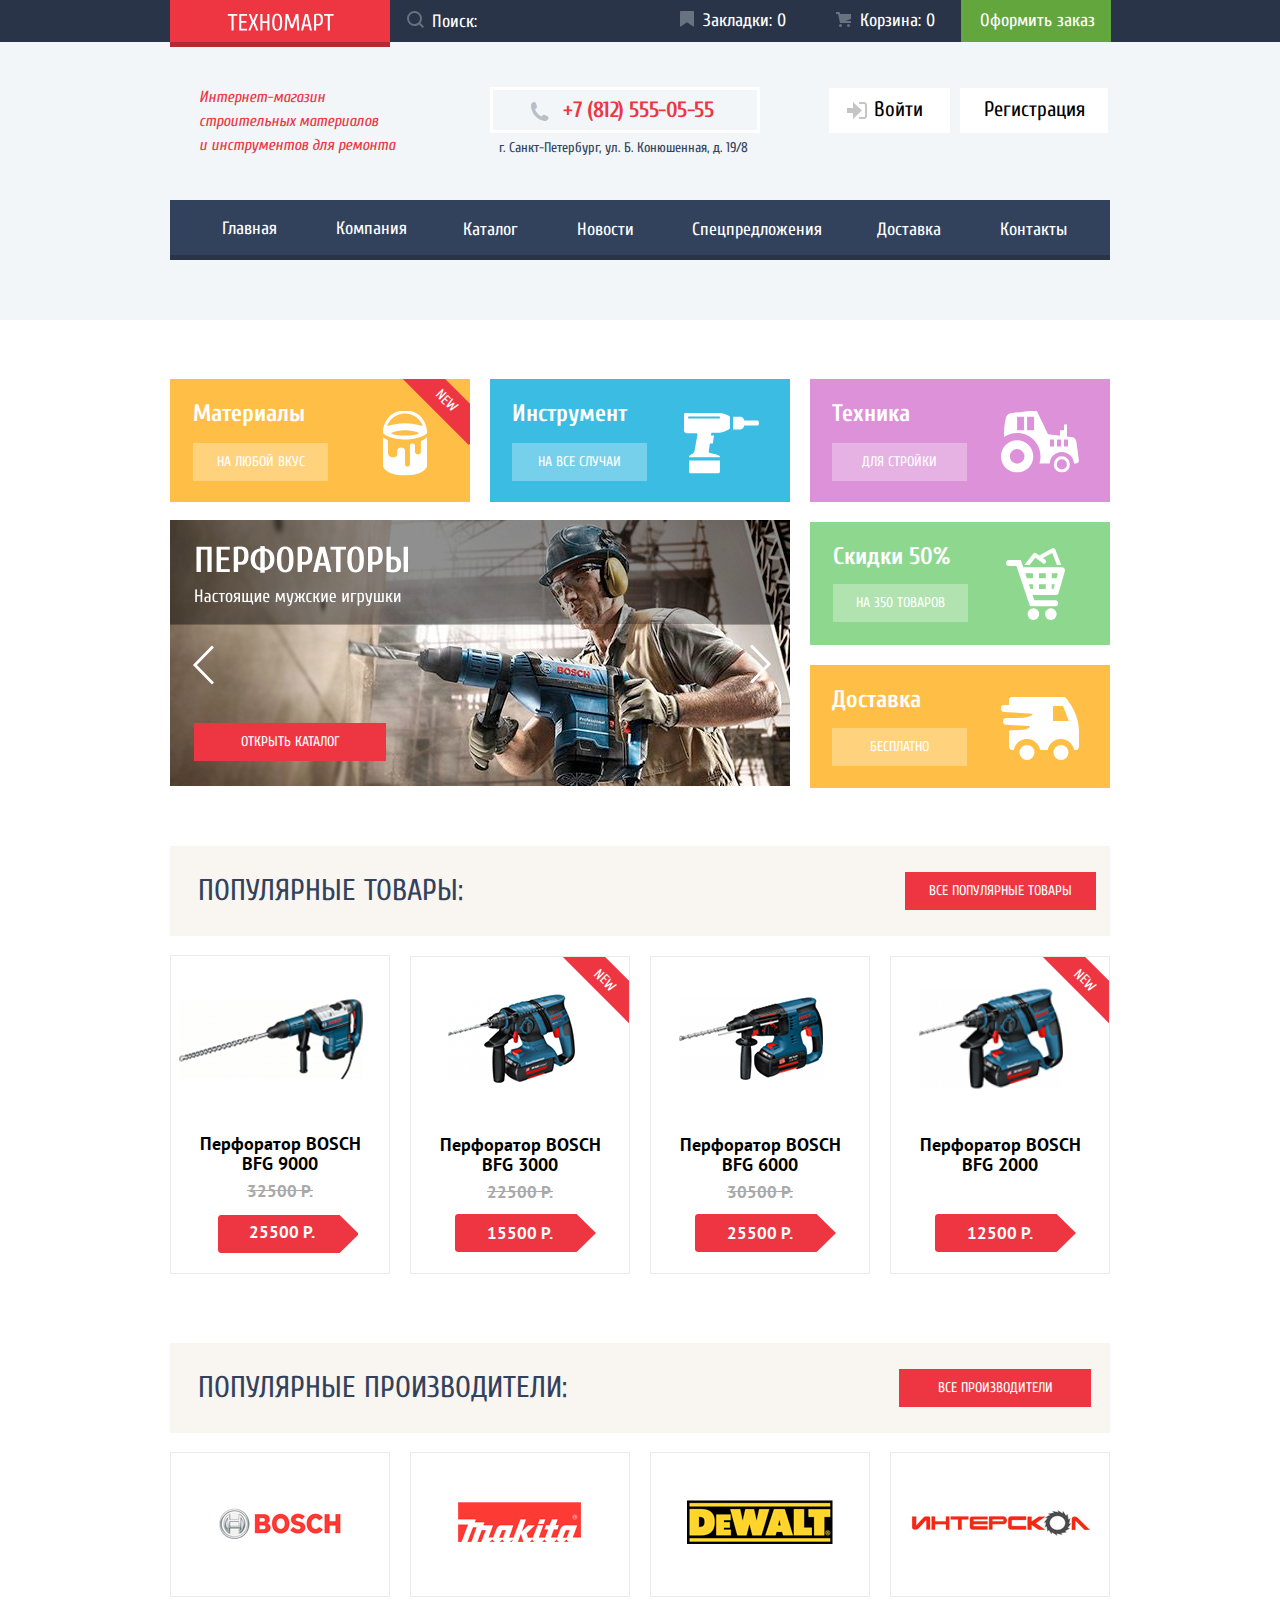
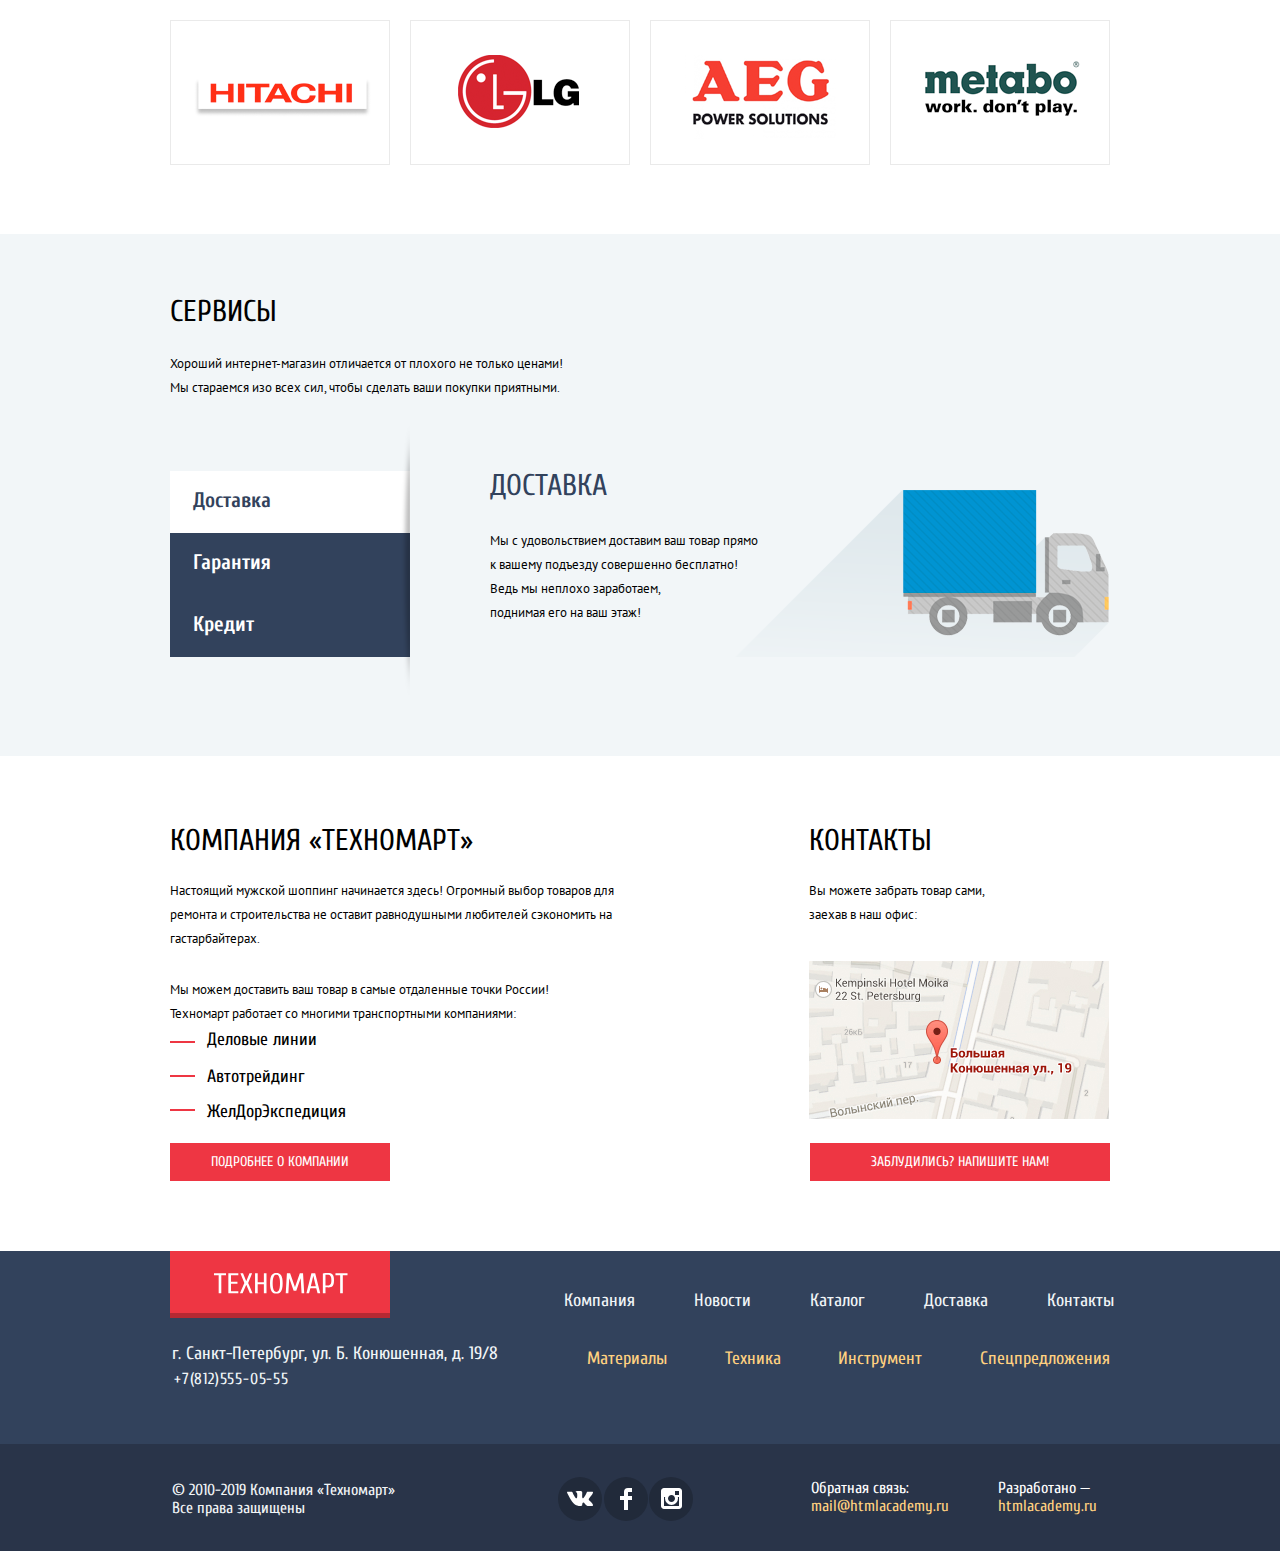
==== commit ede14126: "поправки" ====
--- a/index.html
+++ b/index.html
@@ -128,7 +128,7 @@
 
           </div>
           <div>
-            <img src="img/slider/hammer_drill.jpg" alt="Мужчина с перфоратором в руках." width="620" height="266" />
+            <img src="img/slider/hammer-drill.jpg" alt="Мужчина с перфоратором в руках." width="620" height="266" />
             <a class="lose_button" href="/catalog.html">ОТКРЫТЬ КАТАЛОГ</a>
           </div>
           <button class="arrow_left" type="button" aria-label="пролистать назад слайд."><svg width="22" height="40"
@@ -252,7 +252,7 @@
           <a href=""><img src="img/logos/makita.png" alt="логотип makita." width="220" height="145" /></a>
           <a href=""><img src="img/logos/dewalt.png" alt="логотип dewalt." width="220" height="145" /></a>
           <a href=""><img src="img/logos/interskol.png" alt="логотип интерскол." width="220" height="145" /></a>
-          <a href=""><img src="img/logos/hitachi_utiha.png" alt="логотип hitachi." width="220" height="145" /></a>
+          <a href=""><img src="img/logos/hitachi-utiha.png" alt="логотип hitachi." width="220" height="145" /></a>
           <a href=""><img src="img/logos/lg.png" alt="логотип lg." width="220" height="145" /></a>
           <a href=""><img src="img/logos/aeg.png" width="220" height="145" alt="логотип aeg power solutions." /></a>
           <a href=""><img src="img/logos/metabo.png" alt="логотип metabo work. don't play." width="220"
@@ -411,7 +411,7 @@
             </div>
             <div class="write_us_area">
               <label for="write_field">Текст письма:</label>
-              <textarea cols="40" row="10" placeholder="В свободной форме" id="write_field"></textarea>
+              <textarea cols="40" placeholder="В свободной форме" id="write_field"></textarea>
             </div>
           </div>
         </div>
@@ -431,9 +431,8 @@
               <img src="img/logo-technomart.svg" width="135" height="21" alt="Магазин Техномарт." />
             </a>
             <p class="footer_address">г. Санкт-Петербург, ул. Б. Конюшенная, д. 19/8</p>
-            <a class="footer_phone" href="tel:+7 (812) 555-05-5" aria-label="позвонить нам по номеру +78125550555.">+7
-              (812)
-              555-05-55</a>
+            <a class="footer_phone" href="tel:+7812555055"
+              aria-label="позвонить нам по номеру +78125550555.">+7(812)555-05-55</a>
           </div>
 
           <div class="footer_menu_wrapper">
--- a/css/style.css
+++ b/css/style.css
@@ -144,7 +144,7 @@
 
 .header_bookmarks {
   position: relative;
-  display: inline-block;
+  display: block;
   padding-top: 9px;
   padding-right: 26px;
   padding-bottom: 9px;
@@ -183,7 +183,7 @@
 }
 
 .place_your_order {
-  display: inline-block;
+  display: block;
   background-color: var(--green);
   padding-left: 19px;
   padding-right: 18px;
@@ -984,7 +984,7 @@
   content: url('data:image/svg+xml,%3Csvg xmlns="http://www.w3.org/2000/svg" width="23" height="23" viewBox="0 0 23 23"%3E%3Cpath fill="%23c5c5c5" d="M20 2c.542 0 1 .458 1 1v17c0 .542-.458 1-1 1H3c-.542 0-1-.458-1-1V3c0-.542.458-1 1-1h17m0-2H3C1.35 0 0 1.35 0 3v17c0 1.65 1.35 3 3 3h17c1.65 0 3-1.35 3-3V3c0-1.65-1.35-3-3-3z"/%3E%3C/svg%3E');
   width: 23px;
   height: 23px;
-  display: inline-block;
+  display: block;
   left: -17px;
   top: -3px;
   position: absolute;
@@ -993,7 +993,7 @@
 .check_box::after {
   content: url('data:image/svg+xml,%3Csvg xmlns="http://www.w3.org/2000/svg" width="27" height="23" viewBox="0 0 27 23"%3E%3Cpath fill="%23c5c5c5" d="M7.285 7.486l-2.829 2.829 7.783 7.783L26.171 4.166l-2.828-2.829-11.104 11.102z"/%3E%3Cpath fill="%23c5c5c5" d="M21 20c0 .542-.458 1-1 1H3c-.542 0-1-.458-1-1V3c0-.542.458-1 1-1h16.908L21.493.415A2.96 2.96 0 0 0 20 0H3C1.35 0 0 1.35 0 3v17c0 1.65 1.35 3 3 3h17c1.65 0 3-1.35 3-3v-9.829l-2 2V20z"/%3E%3C/svg%3E%0A');
   width: 27px;
-  display: inline-block;
+  display: block;
   left: -17px;
   top: -3px;
   position: absolute;
@@ -2086,8 +2086,28 @@
   display: none;
 }
 
+@keyframes bounce {
+0% {transform: translateY(-2000px);}
+70% {transform: translateY(30px);}
+90% {transform: translateY(-10px);}
+100% {transform: translateY(0);}
+}
+
 .popup_show {
   display: block;
+  animation-name: bounce;
+  animation-duration: 0.6s;
+}
+
+@keyframes shake {
+  0%, 100% {transform: translateX(0);}
+  10%, 30%, 50%, 70%, 90% {transform: translateX(-10px);}
+  20%, 40%, 60%, 80% {transform: translateX(10px);}
+}
+
+.popup_error {
+  animation-name: shake;
+  animation-duration: 0.6s;
 }
 
 .write_us_button {
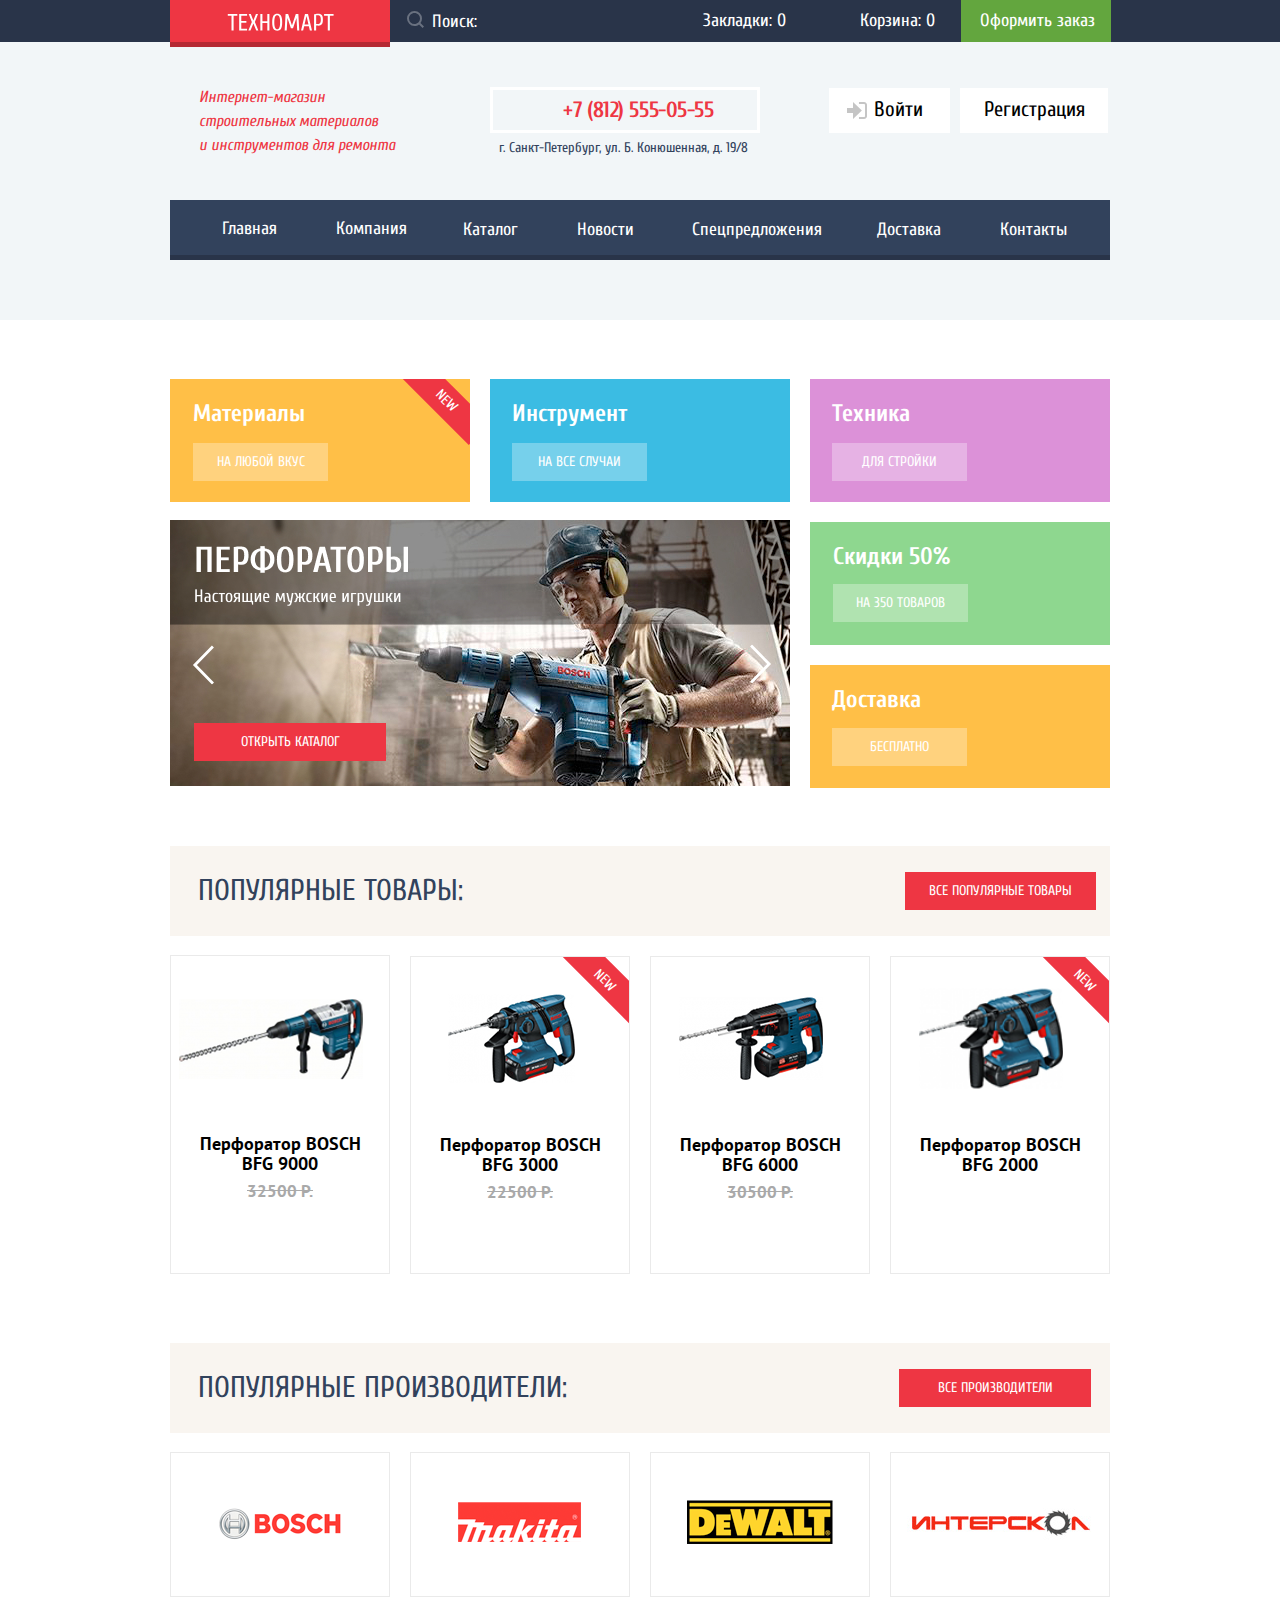
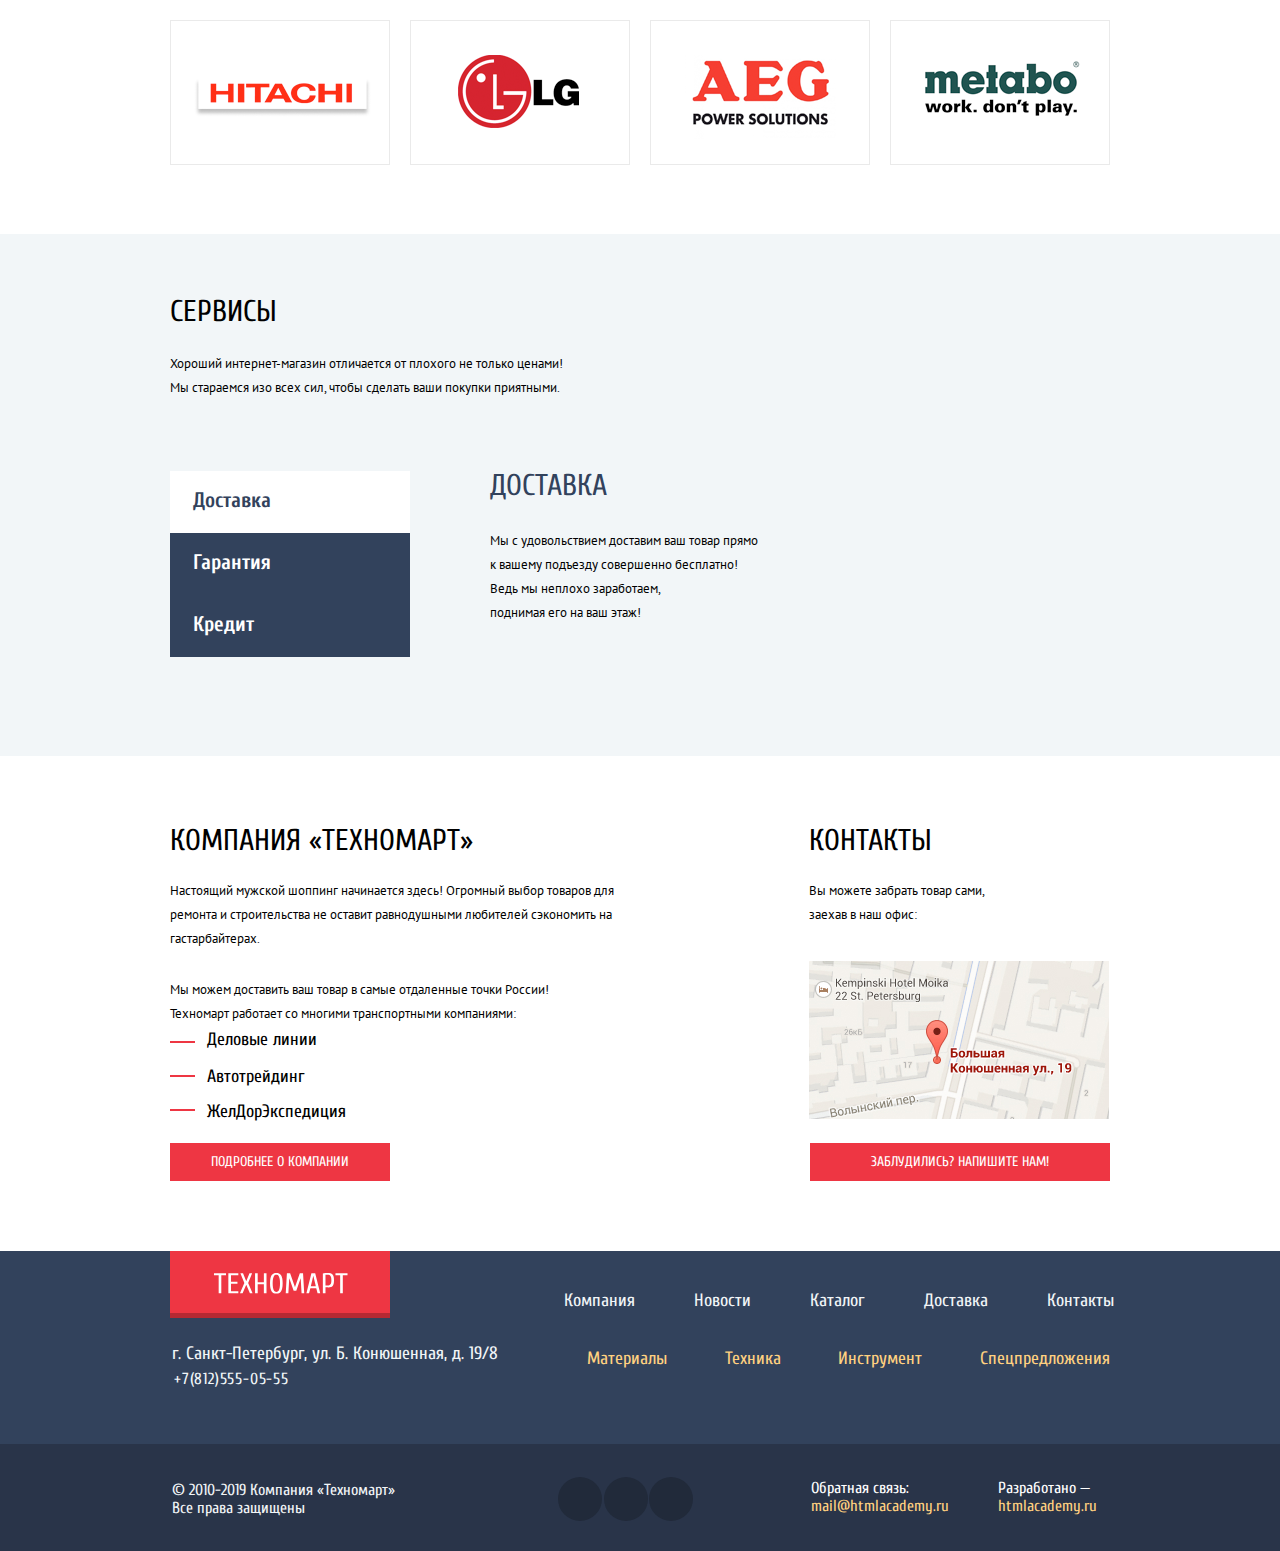
==== commit 758076f3: "min-css" ====
--- a/index.html
+++ b/index.html
@@ -8,7 +8,7 @@
     href="https://fonts.googleapis.com/css2?family=Cuprum:ital,wght@0,400;0,700;1,400;1,700&family=PT+Sans:ital,wght@0,400;0,700;1,400;1,700&display=swap"
     rel="stylesheet">
   <link rel="stylesheet" href="css/normalize.css">
-  <link rel="stylesheet" href="css/style.css" />
+  <link rel="stylesheet" href="css/min-css.css" />
 </head>
 
 <body class="page_body">
@@ -374,7 +374,7 @@
           </button>
           <iframe
             src="https://www.google.com/maps/embed?pb=!1m18!1m12!1m3!1d1998.6036253003151!2d30.32085871621117!3d59.9387191690541!2m3!1f0!2f0!3f0!3m2!1i1024!2i768!4f13.1!3m3!1m2!1s0x4696310fca145cc1%3A0x42b32648d8238007!2z0JHQvtC70YzRiNCw0Y8g0JrQvtC90Y7RiNC10L3QvdCw0Y8g0YPQuy4sIDE5LzgsINCh0LDQvdC60YIt0J_QtdGC0LXRgNCx0YPRgNCzLCAxOTExODY!5e0!3m2!1sru!2sru!4v1591653088744!5m2!1sru!2sru"
-            width="943px" height="449px" style="border:0;" allowfullscreen="" aria-hidden="false" tabindex="0"
+            style="border:0;" allowfullscreen="" aria-hidden="false" tabindex="0"
             aria-label="Карта офиса по адресу г. Санкт-Петербург, ул. Б. Конюшенная, д. 19/8."></iframe>
         </div>
         <button type="button" aria-label="написать где вы сейчас находитесь."
--- a/css/min-css.css
+++ b/css/min-css.css
@@ -0,0 +1 @@
+*,::after,::before{box-sizing:border-box}:root{--desaturated-blue:#293449;--dark-blue:#161D29;--ebony-clay:#212A3A;--grayish-white:#f2f6f8;--classic-white:#FFFFFF;--classic-white-shadown:rgba(255, 255, 255, 0.3);--gallery:#EAEAEA;--merino:#F9F5F0;--classic-red:#EE3643;--dark-red:#BA2732;--brick_red:#CA2C37;--green:#63A63E;--light-green:#5FBB2D;--dark-green:#518534;--bilbao:#367315;--classic-black:#000000;--classic-black-opacity:rgba(0, 0, 0, 0.24);--classic-black-opacity-30:rgba(0, 0, 0, 0.3);--classic-black-opacity-15:rgba(0, 0, 0, 0.15);--classic-black-opacity-10:rgba(0, 0, 0, 0.10);--basic-sea:#32425c;--basic-sienna:#ffd180;--basic-sea-light:#f1f5f7;--basic-white:#F3F7F9;--basic-gray:#a9a9a9;--basic-gray-shadown:rgba(169, 169, 169, 0.3);--dark-gray:#3D546F;--iron:#D7DCDE;--classic-yellow:#FFBF47;--classic-blue:#3BBCE3;--classic-pink:#DC91D8;--feijoa:#8ED78F;--light-gray:#C5C5C5;--light_shade_of_gray:#E5E5E5;--ecru-white:#F7F3EC;--bleach:#F4F4F4;--seashell:#F1F1F1;--dark-steel-blue:#1D2739;--silver:rgba(197, 197, 197, 0.3);--point-color:#ABABAB}body{min-width:1220px;padding:0;font-family:"PT Sans",Tahoma,sans-serif;font-size:14px;background-color:var(--classic-white);color:var(--classic-black)}img{max-width:100%;height:auto}a{text-decoration:none;color:var(--classic-black)}.visually_hidden{position:absolute;clip:rect(0 0 0 0);width:1px;height:1px;margin:-1px}.hidden{display:none}.container{width:960px;margin:0 auto;padding:0 10px}.page{height:100%}.page_body{min-height:100%;display:grid;grid-template-rows:min-content 1fr min-content;align-content:start}.header_wrapper{width:100%;background-color:var(--desaturated-blue);height:42px}.header_inner_wrapper{width:100%;background-color:var(--grayish-white);height:278px}.header_line{display:flex;align-items:stretch;background-color:var(--desaturated-blue);margin:0;font-size:18px;line-height:24px;font-family:Cuprum,Tahoma,sans-serif}.header_line_menu{display:flex;align-items:center;height:42px;width:450px}.header_line ul{margin:0;padding:0}.header_line a{color:var(--classic-white)}.header_line li{list-style:none}.header_bookmarks{position:relative;display:block;padding-top:9px;padding-right:26px;padding-bottom:9px;padding-left:43px}.header_bookmarks::before{position:absolute;content:"";width:14px;height:16px;background-image:url(img/svg/icon-bookmark.svg);background-repeat:no-repeat;background-position:0 0;top:11px;left:20px;opacity:.3}.header_bookmarks:active::before,.header_bookmarks:focus::before,.header_bookmarks:hover::before{opacity:1}.header_basket{position:relative;padding-top:9px;padding-right:15px;padding-bottom:9px;padding-left:23px;display:block;margin-left:13px;width:136px;text-align:center}.place_your_order{display:block;background-color:var(--green);padding-left:19px;padding-right:18px;padding-top:9px;padding-bottom:9px;margin-left:0;width:150px}.place_your_order:active{opacity:.85}.place_your_order:hover{background-color:var(--light-green)}.header_basket:active,.header_bookmarks:active{background-color:var(--dark-blue);opacity:.5}.header_basket::before{position:absolute;content:"";width:15px;height:15px;background-image:url(img/svg/icon-cart.svg);background-repeat:no-repeat;background-position:0 0;top:12px;left:11px;opacity:.3}.header_basket:active::before,.header_basket:focus::before,.header_basket:hover::before{opacity:1}.not_empty_basket{background-color:var(--classic-red);padding-left:28px}.logo{display:block;width:220px;height:47px;text-align:center;line-height:52px;background-color:var(--classic-red);box-shadow:inset 0 -5px 0 var(--classic-black-opacity)}.logo:active{background-color:var(--dark-red)}.search_form{position:relative;display:flex;padding-bottom:5px;align-items:center}.search_btn{background-color:transparent;padding:0;border:none;position:absolute;top:11px;left:17px}.search_btn:hover .search_icon_path{opacity:1}.search_input{padding-left:42px;background-color:transparent;border-style:none;height:42px;width:270px;outline:0;font-size:18px;line-height:24px}.search_input:active,.search_input:focus{background-color:var(--classic-white)}.search_input:hover+.search_btn .search_icon_path{fill:var(--classic-white);opacity:1}.search_input:active+.search_btn .search_icon_path,.search_input:focus+.search_btn .search_icon_path{fill:var(--classic-red);opacity:1}.search_icon_path{opacity:.3}.search_icon:active{fill:var(--classic-red)}.search_input::placeholder{color:var(--classic-white)}.search_input::-moz-placeholder{color:var(--classic-white);opacity:1}.search_input:-ms-input-placeholder{color:var(--classic-white)}.search_input:-moz-placeholder{color:var(--classic-white);opacity:1}.header_inner{display:flex;align-items:center;margin:0;font-family:Cuprum,Tahoma,sans-serif;background-color:var(--grayish-white);padding-top:40px;padding-bottom:42px}.header_inner_index{padding-bottom:41px}.header_inner_description{font-style:italic;font-size:16px;line-height:24px;color:var(--classic-red);margin:0;padding-left:29px}.header_contacts_info{display:flex;flex-direction:column;position:relative;margin-left:51px}.header_inner_phone{position:relative;font-weight:700;font-size:22px;line-height:28px;border:3px solid var(--classic-white);color:var(--classic-red);padding-top:6px;width:270px;text-align:center;margin-left:44px;padding-left:27px;margin-bottom:22px;padding-bottom:6px;letter-spacing:-.02em}.header_inner_phone::before{position:absolute;content:"";width:19px;height:19px;background-image:url(img/svg/icon-phone.svg);background-repeat:no-repeat;background-position:0 0;top:12px;left:37px}.header_inner_address{font-size:14px;line-height:24px;color:var(--basic-sea);margin:0;position:absolute;top:49px;left:53px}.header_user_menu{display:flex;justify-content:space-between;margin-bottom:26px;margin-left:69px;margin-top:6px}.user_menu_inner{display:flex;align-items:center;margin-top:7px;margin-left:50px}.login{background-color:var(--classic-white);font-family:Cuprum,Tahoma,sans-serif;font-size:21px;line-height:21px;color:var(--classic-black);padding-top:11px;padding-bottom:12px;padding-left:45px;padding-right:27px;width:121px;position:relative;margin-right:10px;height:45px}.catalog_user_menu{flex-wrap:wrap;display:flex;justify-content:space-between;flex-direction:column;position:relative}.login_icon{position:absolute;left:18px;top:14px}.login:hover .login_icon{fill:var(--basic-gray)}.login:hover,.registration:hover{color:var(--classic-red)}.login:active,.login:active .login_icon{fill:var(--light-gray);color:var(--light-gray)}.registration{background-color:var(--classic-white);font-size:21px;line-height:21px;font-family:Cuprum,Tahoma,sans-serif;color:var(--classic-black);padding-top:11px;padding-bottom:12px;padding-left:24px;padding-right:23px;height:45px}.registration:active{color:var(--light-gray)}.user_field{position:relative}.user_login{background-color:var(--classic-white);font-size:21px;color:var(--classic-black);position:relative;padding-left:56px;padding-right:57px;padding-top:10px;padding-bottom:11px;margin-top:6px;margin-left:51px}.log_out{position:absolute;background-color:var(--classic-white);right:15px;top:50%;transform:translateY(-50%)}.log_out:hover path{fill:var(--dark-gray)}.user_icon{position:absolute;left:15px;top:12px}.user_login:hover .user_icon{fill:var(--dark-gray)}.main_page_link{padding-top:17px;padding-left:52px;padding-bottom:19px;padding-right:27px}.about_company_link{padding-left:32px;padding-top:17px;padding-bottom:19px;padding-right:25px}.catalog_link{padding:18px 31px}.news_link{padding:17px 28px}.special_offers_link{padding:18px 30px}.delivery_link{padding:18px 25px}.contacts_link{padding:18px 34px}.main_nav ul{display:flex;flex-wrap:wrap;background-color:var(--basic-sea);margin-bottom:60px;padding:0;align-items:center;box-shadow:inset 0 -5px 0 var(--desaturated-blue)}.main_nav a{color:var(--classic-white);font-size:18px;line-height:24px;font-family:Cuprum,Tahoma,sans-serif;display:block}.main_nav li{display:block;list-style:none}.main_nav a:hover{background-color:var(--desaturated-blue)}.main_nav a:active{opacity:.5;background-color:var(--dark-steel-blue)}.main_nav ul{margin:0}.login_sub_title{position:relative;padding-left:32px}.users_orders{padding-left:45px}.login_sub_title,.users_orders{font-size:16px;line-height:18px;color:var(--basic-sea);font-family:Cuprum,Tahoma,sans-serif}.login_sub_title:hover,.users_orders:hover{color:var(--classic-red)}.login_sub_title::before{content:"";background-color:var(--basic-sea);clip-path:circle(50%);height:4px;width:4px;display:block;position:absolute;top:7px;right:118px}.login_sub_title:hover::before{background-color:var(--classic-red)}.login_sub_title:active::before{background-color:var(--light-gray)}.log_out:active path,.login_sub_title:active,.user_login:active,.user_login:active .user_icon,.users_orders:active{color:var(--light-gray);fill:var(--light-gray)}.main_catalog{display:grid;grid-template-columns:220px 1fr;gap:18px 20px;padding-bottom:55px}.catalog_nav{margin:0;padding:0;display:flex;justify-content:space-between;width:356px;align-items:center;padding-top:21px}.catalog_nav a{font-size:13px;line-height:18px;color:var(--classic-black);text-transform:uppercase;margin:0;padding:0}.catalog_nav li{position:relative;list-style:none;display:flex;align-items:center;height:18px}.catalog_nav li::after{position:absolute;content:"";width:8px;height:12px;background-image:url(img/svg/icon-right-small.svg);background-repeat:no-repeat;background-position:0 0;top:4px;right:-1.64em}.catalog_nav li:last-child::after{display:none}.catalog_nav_home{content:"";width:15px;height:12px;background-image:url(img/svg/icon-home.svg);background-repeat:no-repeat;background-position:0 0}.catalog_title{font-family:Cuprum,Tahoma,sans-serif;background-color:var(--grayish-white);text-transform:uppercase;font-size:30px;line-height:30px;color:var(--basic-sea);font-weight:400;padding-left:30px;padding-top:30px;padding-bottom:29px}.catalog_sort{display:flex;background-color:var(--ecru-white);padding-bottom:9px;padding-left:21px;padding-top:1px}.catalog_sort h2{color:var(--classic-black);font-size:13px;line-height:18px;padding-top:9px;margin:0}.catalog_sort li{list-style:none}.catalog_sort a{font-size:13px;line-height:18px;text-transform:uppercase;border-bottom:1px dotted var(--classic-red);color:var(--classic-black-opacity-30);outline:0}.catalog_sort a:hover{opacity:1;border-bottom:1px solid var(--classic-red)}.catalog_sort a:active,.catalog_sort a:focus{border-bottom:none;color:var(--classic-red);opacity:1}.catalog_sort ul{margin:0;display:flex;padding-bottom:2px;padding-left:41px;margin-left:98px;padding-top:9px}.catalog_sort ul :nth-child(2){padding-left:69px}.catalog_sort ul :nth-child(3){padding-left:67px}.catalog_sort ul :nth-child(4){padding-left:41px;padding-top:1px}.catalog_sort ul :nth-child(5){padding-left:12px;padding-top:1px}.catalog_sort_inner a{border-bottom:none;color:var(--classic-red);opacity:1}.catalog_sort_inner a:hover{border-bottom:none}.sort_button{outline:0;border-style:none;background-color:transparent;padding:0 5px;cursor:pointer}.sort_button_down,.sort_button_up{fill:var(--light-gray)}.sort_button:hover .sort_button_down,.sort_button:hover .sort_button_up{fill:var(--classic-black)}.sort_button:focus .sort_button_down,.sort_button:focus .sort_button_up{fill:var(--classic-red)}.catalog_filter ul{font-size:15px;line-height:19px;text-transform:uppercase;color:var(--classic-black);border:0;margin:0}.range_container{padding:0;margin:0}.price_rage_wrapper{background-color:var(--ecru-white)}.price_wrapper{display:flex;justify-content:space-between;padding-top:9px}.price_wrapper input{width:95px;padding-bottom:16px;background-color:var(--ecru-white);outline:0;border-style:none}.price_range{margin-top:38px;margin-left:41px;margin-bottom:38px;padding-bottom:1px;height:3px}.catalog_filter p{margin:0;font-weight:700;font-size:17px;line-height:30px;color:var(--classic-black);text-transform:uppercase;padding-top:14px;padding-bottom:12px}.catalog_filter li{list-style:none}.catalog_filter h2{font-size:13px;line-height:18px;color:var(--classic-black);background-color:var(--ecru-white);text-transform:uppercase;margin:0;padding:10px 0;padding-left:0;padding-left:18px}.producer_checkbox{padding:0;margin-top:38px;padding-left:0;margin-right:10px;position:relative}.producer_checkbox p{padding-top:3px}.catalog_filter .producer_legend{padding-top:4px;position:absolute;padding:0;margin:0;top:45px}.catalog_filter .battery_legend{padding:0}.producer_checkbox_inner{padding:0;margin:0;padding-left:18px;padding-top:6px}.producer_checkbox li{padding-bottom:20px}.producer_checkbox::before{position:absolute;content:" ";width:220px;height:2px;border:none;background-color:var(--classic-black-opacity-10);display:block;top:-13px}.battery_radio::before{position:absolute;content:" ";width:220px;height:2px;border:none;background-color:var(--classic-black-opacity-10);display:block;top:-18px}.check{position:relative;padding-bottom:18px}.check_input{opacity:0}.battery_radio{padding:0;margin-top:26px;position:relative}.battery_radio_inner{padding:0;margin:0;padding-left:33px;padding-top:23px}.check_box::before{content:url('data:image/svg+xml,%3Csvg xmlns="http://www.w3.org/2000/svg" width="23" height="23" viewBox="0 0 23 23"%3E%3Cpath fill="%23c5c5c5" d="M20 2c.542 0 1 .458 1 1v17c0 .542-.458 1-1 1H3c-.542 0-1-.458-1-1V3c0-.542.458-1 1-1h17m0-2H3C1.35 0 0 1.35 0 3v17c0 1.65 1.35 3 3 3h17c1.65 0 3-1.35 3-3V3c0-1.65-1.35-3-3-3z"/%3E%3C/svg%3E');width:23px;height:23px;display:block;left:-17px;top:-3px;position:absolute}.check_box::after{content:url('data:image/svg+xml,%3Csvg xmlns="http://www.w3.org/2000/svg" width="27" height="23" viewBox="0 0 27 23"%3E%3Cpath fill="%23c5c5c5" d="M7.285 7.486l-2.829 2.829 7.783 7.783L26.171 4.166l-2.828-2.829-11.104 11.102z"/%3E%3Cpath fill="%23c5c5c5" d="M21 20c0 .542-.458 1-1 1H3c-.542 0-1-.458-1-1V3c0-.542.458-1 1-1h16.908L21.493.415A2.96 2.96 0 0 0 20 0H3C1.35 0 0 1.35 0 3v17c0 1.65 1.35 3 3 3h17c1.65 0 3-1.35 3-3v-9.829l-2 2V20z"/%3E%3C/svg%3E%0A');width:27px;display:block;left:-17px;top:-3px;position:absolute}.check_input+.check_box::after{content:none}.check_input:checked+.check_box::before{content:url('data:image/svg+xml,%3Csvg xmlns="http://www.w3.org/2000/svg" width="27" height="23" viewBox="0 0 27 23"%3E%3Cpath fill="%23c5c5c5" d="M7.285 7.486l-2.829 2.829 7.783 7.783L26.171 4.166l-2.828-2.829-11.104 11.102z"/%3E%3Cpath fill="%23c5c5c5" d="M21 20c0 .542-.458 1-1 1H3c-.542 0-1-.458-1-1V3c0-.542.458-1 1-1h16.908L21.493.415A2.96 2.96 0 0 0 20 0H3C1.35 0 0 1.35 0 3v17c0 1.65 1.35 3 3 3h17c1.65 0 3-1.35 3-3v-9.829l-2 2V20z"/%3E%3C/svg%3E%0A');width:27px}.check_input:focus+.check_box::before,.check_input:hover+.check_box::before{content:url('data:image/svg+xml,%3Csvg width="24" height="23" viewBox="0 0 24 23" fill="none" xmlns="http://www.w3.org/2000/svg"%3E%3Cpath fill-rule="evenodd" clip-rule="evenodd" d="M3.16241 0H20.1624C21.8124 0 23.1624 1.35 23.1624 3V20C23.1624 21.65 21.8124 23 20.1624 23H3.16241C1.51241 23 0.162415 21.65 0.162415 20V3C0.162415 1.35 1.51241 0 3.16241 0ZM21.1624 3C21.1624 2.458 20.7044 2 20.1624 2H3.16241C2.62041 2 2.16241 2.458 2.16241 3V20C2.16241 20.542 2.62041 21 3.16241 21H20.1624C20.7044 21 21.1624 20.542 21.1624 20V3Z" fill="%23B5B5B5"/%3E%3C/svg%3E%0A')}.check_input:checked:focus+.check_box::before,.check_input:checked:hover+.check_box::before{content:url("data:image/svg+xml,%3Csvg width='27' height='23' viewBox='0 0 27 23' fill='none' xmlns='http://www.w3.org/2000/svg'%3E%3Cpath d='M7.44741 7.48604L4.61841 10.315L12.4014 18.098L26.3334 4.16604L23.5054 1.33704L12.4014 12.439L7.44741 7.48604Z' fill='%23B5B5B5'/%3E%3Cpath d='M21.1624 20C21.1624 20.542 20.7044 21 20.1624 21H3.16241C2.62041 21 2.16241 20.542 2.16241 20V3C2.16241 2.458 2.62041 2 3.16241 2H20.0704L21.6554 0.415C21.2034 0.146542 20.6881 0.00329969 20.1624 0H3.16241C1.51241 0 0.162415 1.35 0.162415 3V20C0.162415 21.65 1.51241 23 3.16241 23H20.1624C21.8124 23 23.1624 21.65 23.1624 20V10.171L21.1624 12.171V20Z' fill='%23B5B5B5'/%3E%3C/svg%3E")}.radio{position:relative;padding-bottom:22px}.radio_input{position:absolute;opacity:0}.radio_box::before{position:absolute;width:25px;height:25px;content:url('data:image/svg+xml,%3Csvg xmlns="http://www.w3.org/2000/svg" width="25" height="25" viewBox="0 0 25 25"%3E%3Cpath fill="%23c5c5c5" d="M12.5 4c4.687 0 8.5 3.813 8.5 8.5 0 4.687-3.813 8.5-8.5 8.5C7.813 21 4 17.187 4 12.5 4 7.813 7.813 4 12.5 4m0-4C5.597 0 0 5.597 0 12.5S5.597 25 12.5 25 25 19.403 25 12.5 19.403 0 12.5 0z"/%3E%3C/svg%3E');left:-34px;top:-3px}.radio_box::after{position:absolute;content:url('data:image/svg+xml,%3Csvg xmlns="http://www.w3.org/2000/svg" width="25" height="25" viewBox="0 0 25 25"%3E%3Cpath fill="%23c5c5c5" d="M12.5 4c4.687 0 8.5 3.813 8.5 8.5 0 4.687-3.813 8.5-8.5 8.5C7.813 21 4 17.187 4 12.5 4 7.813 7.813 4 12.5 4m0-4C5.597 0 0 5.597 0 12.5S5.597 25 12.5 25 25 19.403 25 12.5 19.403 0 12.5 0z"/%3E%3Ccircle fill="%23c5c5c5" cx="12.5" cy="12.5" r="4.5"/%3E%3C/svg%3E');left:-34px;top:-3px}.radio_input+.radio_box::after{content:none}.radio_input:checked+.radio_box::after{content:url('data:image/svg+xml,%3Csvg xmlns="http://www.w3.org/2000/svg" width="25" height="25" viewBox="0 0 25 25"%3E%3Cpath fill="%23c5c5c5" d="M12.5 4c4.687 0 8.5 3.813 8.5 8.5 0 4.687-3.813 8.5-8.5 8.5C7.813 21 4 17.187 4 12.5 4 7.813 7.813 4 12.5 4m0-4C5.597 0 0 5.597 0 12.5S5.597 25 12.5 25 25 19.403 25 12.5 19.403 0 12.5 0z"/%3E%3Ccircle fill="%23c5c5c5" cx="12.5" cy="12.5" r="4.5"/%3E%3C/svg%3E')}.radio_input:hover+.radio_box::before{content:url('data:image/svg+xml,%3Csvg width="26" height="25" viewBox="0 0 26 25" fill="none" xmlns="http://www.w3.org/2000/svg"%3E%3Cpath fill-rule="evenodd" clip-rule="evenodd" d="M0.162354 12.5C0.162354 5.597 5.75935 0 12.6624 0C19.5654 0 25.1624 5.597 25.1624 12.5C25.1624 19.403 19.5654 25 12.6624 25C5.75935 25 0.162354 19.403 0.162354 12.5ZM21.1624 12.5C21.1624 7.813 17.3494 4 12.6624 4C7.97535 4 4.16235 7.813 4.16235 12.5C4.16235 17.187 7.97535 21 12.6624 21C17.3494 21 21.1624 17.187 21.1624 12.5Z" fill="%23B5B5B5"/%3E%3C/svg%3E')}.radio_input:checked:hover+.radio_box::after{content:url('data:image/svg+xml,%3Csvg width="26" height="25" viewBox="0 0 26 25" fill="none" xmlns="http://www.w3.org/2000/svg"%3E%3Cpath fill-rule="evenodd" clip-rule="evenodd" d="M0.162415 12.5C0.162415 5.597 5.75941 0 12.6624 0C19.5654 0 25.1624 5.597 25.1624 12.5C25.1624 19.403 19.5654 25 12.6624 25C5.75941 25 0.162415 19.403 0.162415 12.5ZM21.1624 12.5C21.1624 7.813 17.3494 4 12.6624 4C7.97541 4 4.16241 7.813 4.16241 12.5C4.16241 17.187 7.97541 21 12.6624 21C17.3494 21 21.1624 17.187 21.1624 12.5Z" fill="%23B5B5B5"/%3E%3Cpath d="M12.6624 17C15.1477 17 17.1624 14.9853 17.1624 12.5C17.1624 10.0147 15.1477 8 12.6624 8C10.1771 8 8.16241 10.0147 8.16241 12.5C8.16241 14.9853 10.1771 17 12.6624 17Z" fill="%23B5B5B5"/%3E%3C/svg%3E')}.show_button{color:var(--classic-black);font-size:13px;line-height:18px;background-color:var(--classic-white);outline:0;border:1px solid var(--light_shade_of_gray);text-transform:uppercase;cursor:pointer;padding-top:8px;padding-bottom:10px;padding-left:79px;padding-right:78px;margin-top:17px}.catalog_list_index{padding:0;list-style:none;display:grid;gap:20px;align-items:center;grid-template-columns:220px 220px 220px 220px;padding-top:5px;padding-bottom:55px}.catalog_list{display:grid;grid-template-columns:repeat(3,220px);grid-template-rows:1fr 1fr 1fr;gap:18px 20px;align-items:center;padding:0;margin:0;padding-top:28px;padding-bottom:43px}.catalog_list li{list-style:none}.invisible{opacity:0}.merchandise{position:relative;display:flex;flex-direction:column;align-items:center;border:1px solid var(--gallery);overflow:hidden;padding-bottom:20px}.merchandise p{margin:0}.merchandise:active,.merchandise:focus,.merchandise:hover{box-shadow:0 4px 20px var(--classic-black-opacity-15)}.merchandise_img_wrapper{height:150px;display:flex;align-items:center;padding-top:15px;padding-right:18px}.new_text{background-color:var(--classic-red);color:var(--classic-white);font-size:14px;line-height:18px;font-family:Cuprum,Tahoma,sans-serif;text-transform:uppercase}.merchandise .new_text{padding-top:8px;padding-bottom:4px;padding-left:41px;padding-right:41px;position:absolute;transform:rotate(45deg);right:-30px;top:7px}.merchandise_btn{position:absolute;display:flex;flex-direction:column;justify-content:space-between;top:39%;transform:translateY(-100%);opacity:0}.merchandise:active .merchandise_img_wrapper,.merchandise:focus .merchandise_img_wrapper,.merchandise:hover .merchandise_img_wrapper{opacity:0}.merchandise:active .merchandise_btn,.merchandise:focus .merchandise_btn,.merchandise:hover .merchandise_btn{opacity:1}.buy_btn{position:relative;background-color:var(--green);font-family:Cuprum,Tahoma,sans-serif;font-size:14px;line-height:18px;border-style:none;color:var(--classic-white);outline:0;box-shadow:inset 0 -3px 0 var(--bilbao);border-radius:2px;padding-top:10px;padding-bottom:10px;padding-left:54px;padding-right:40px}.buy_btn::before{position:absolute;content:"";width:15px;height:15px;background-image:url(img/svg/icon-cart.svg);background-repeat:no-repeat;background-position:0 0;top:10px;left:30px;opacity:.3}.buy_btn:hover{background-color:var(--light-green)}.buy_btn:active{background-color:var(--dark-green)}.bookmarks_btn{font-family:Cuprum,Tahoma,sans-serif;font-size:14px;line-height:18px;border:2px solid var(--green);color:var(--basic-sea);outline:0;background-color:var(--classic-white);border-radius:2px;text-transform:uppercase;margin-top:11px;padding:9px 0;display:block;padding-bottom:7px;margin-right:2px}.bookmarks_btn:hover{border-color:var(--basic-sea)}.bookmarks_btn:active{border-color:var(--basic-sea);opacity:.5}.merchandise_name{font-weight:700;font-size:18px;line-height:20px;color:var(--classic-black)}.merchandise_price{font-weight:700;font-size:17px;line-height:18px;text-decoration-line:line-through;text-transform:uppercase;color:var(--basic-gray);padding:8px 0}.red_button{position:absolute;background-image:url(img/svg/red-button.svg);height:38px;width:141px;bottom:15px}.merchandise_description{display:flex;flex-direction:column;align-items:center;padding-top:28px}.merchandise_discount{display:flex;align-items:center;font-weight:700;font-size:17px;line-height:18px;color:var(--classic-white);z-index:1;background-image:url(img/svg/red-button.svg);background-position:11px 5px;background-repeat:no-repeat;height:44px;width:152px;bottom:15px;padding-left:43px;padding-top:5px}.discount_9000{background-position:15px 7px;height:45px;width:155px;padding-left:46px;padding-bottom:2px}.main_features h3{font-weight:700;font-size:24px;line-height:30px;font-family:Cuprum,Tahoma,sans-serif;color:var(--classic-white);margin-top:20px;margin-bottom:14px}.page_list{padding:0;display:flex;justify-content:start}.page_list li{list-style:none}.page_list :nth-child(4) a{padding-right:31px;padding-left:31px}.page_list a{border:1px solid var(--light_shade_of_gray);box-sizing:border-box;border-radius:2px;color:var(--classic-black);font-size:13px;line-height:18px;padding:9px 14px;text-align:center;margin-right:11px}.page_list_inner a{background-color:var(--classic-red);border:1px solid var(--classic-red);color:var(--classic-white)}.page_list a:hover{border:1px solid var(--light-gray)}.page_list_inner a:hover{border:1px solid var(--classic-red)}.page_list a:active,.page_list a:focus{border:1px solid var(--classic-red);outline:0}.about_hammer_drill{display:flex;background-color:var(--basic-sea-light);padding-top:39px;padding-bottom:75px}.about_hammer_drill h2{font-size:30px;line-height:30px;font-family:Cuprum,Tahoma,sans-serif;text-transform:uppercase;font-weight:400}.about_hammer_drill p{font-size:13px;line-height:24px;margin:0}.main_features{padding:0;margin:0;display:grid;grid-template-columns:1fr 1fr 1fr;grid-template-rows:123px 123px 123px;align-items:center;gap:20px;padding-top:59px;padding-bottom:58px}.materials{position:relative;background-color:var(--classic-yellow);grid-row:1/2;grid-column:1/2;overflow:hidden}.materials_inner{padding-left:23px}.materials::after{position:absolute;content:"";width:44px;height:65px;background-image:url(img/svg/icon-1.svg);background-repeat:no-repeat;background-position:0 0;top:52%;transform:translateY(-50%);right:43px}.materials .new_text{position:absolute;top:-9px;right:-24px;width:100px;text-align:center;transform:rotate(45deg);padding-top:6px;padding-bottom:6px;padding-left:41px;padding-right:41px}.tools{background-color:var(--classic-blue);grid-row:1/2;grid-column:2/3;position:relative}.tools .materials_inner{padding-left:22px}.tools::after{position:absolute;content:"";width:88px;height:63px;background-image:url(img/svg/icon-2.svg);background-repeat:no-repeat;background-position:0 0;top:53%;transform:translateY(-50%);right:18px}.machinery{background-color:var(--classic-pink);grid-row:1/2;grid-column:3/4;position:relative}.machinery .materials_inner{padding-left:22px}.machinery::after{position:absolute;content:"";width:88px;height:63px;background-image:url(img/svg/icon-3.svg);background-repeat:no-repeat;background-position:0 0;top:51%;transform:translateY(-50%);right:21px}.discounts{background-color:var(--feijoa);grid-row:2/3;grid-column:3/4;position:relative}.discounts::after{position:absolute;content:"";width:88px;height:74px;background-image:url(img/svg/icon-4.svg);background-repeat:no-repeat;background-position:0 0;top:51%;transform:translateY(-50%);right:16px}.discounts h3{margin-bottom:12px}.delivery{grid-row:3/4;grid-column:3/4;background-color:var(--classic-yellow);position:relative}.delivery .materials_inner{padding-left:22px}.delivery h3{margin-bottom:13px}.delivery::after{position:absolute;content:"";width:88px;height:74px;background-image:url(img/svg/icon-5.svg);background-repeat:no-repeat;background-position:0 0;top:56%;transform:translateY(-50%);right:21px}.delivery,.discounts,.machinery,.materials,.tools{height:100%}.main_features_slider{position:relative;grid-row:2/4;grid-column:1/3}.main_features_slider img{max-height:100%}.main_features_slider .lose_button{position:absolute;left:24px;bottom:29px;padding:10px 47px;padding-right:46px}.arrow_left{position:absolute;top:54%;left:16px;transform:translateY(-50%);border-style:none;outline:0;background-color:transparent;cursor:pointer}.arrow_right{position:absolute;top:54%;right:12px;transform:translateY(-50%);border-style:none;outline:0;background-color:transparent;cursor:pointer}.delivery a,.discounts a,.machinery a,.materials a,.tools a{font-size:14px;line-height:18px;font-family:Cuprum,Tahoma,sans-serif;text-transform:uppercase;color:var(--classic-white);background-color:var(--classic-white-shadown);padding:10px 0;width:135px;display:block;text-align:center}.delivery a:hover,.discounts a:hover,.machinery a:hover,.materials a:hover,.tools a:hover{background-color:var(--silver)}.delivery a:active,.discounts a:active,.machinery a:active,.materials a:active,.tools a:active{background-color:var(--basic-gray-shadown)}.popular{background-color:var(--merino);display:flex;justify-content:space-between;align-items:center}.popular h2{font-size:30px;line-height:30px;color:var(--basic-sea);font-family:Cuprum,Tahoma,sans-serif;text-transform:uppercase;font-weight:400;margin:0;margin-top:30px;margin-left:28px;padding-bottom:30px}.popular .lose_button{padding:10px 24px;margin-right:14px}.popular .producer_lose_button{padding:10px 38px;margin-right:19px;padding-left:39px}.popular_brand{display:grid;grid-template-columns:1fr 1fr 1fr 1fr;grid-template-rows:1fr 1fr;gap:20px;padding-top:19px;padding-bottom:66px}.popular_brand a:hover{background-color:var(--gallery);box-shadow:0 4px 20px var(--classic-black-opacity-15)}.popular_brand a:active{opacity:.5}.services{background-color:var(--grayish-white);padding-top:38px;padding-bottom:19px;min-height:522px}.services_wrapper{width:100%;background-color:var(--grayish-white)}.services_header{display:flex;margin-top:71px}.services_header ul{padding:0;margin:0;position:relative}.services_header ul::after{position:absolute;content:"";width:10px;height:279px;background-image:url(img/svg/services-line.svg);background-repeat:no-repeat;background-position:0 0;top:48%;transform:translateY(-50%);right:0}.services_header button{color:var(--basic-sea);background-color:var(--classic-white);text-align:center;width:240px;padding-top:14px;padding-right:121px;padding-bottom:18px;padding-left:4px}.services_header .credit_button{padding-right:138px}.services .slider_btn--active{color:var(--basic-sea);background-color:var(--classic-white)}.services .slider_btn--active:hover{color:var(--basic-sea);background-color:var(--classic-white)}.services h2{font-family:Cuprum,Tahoma,sans-serif;font-size:30px;line-height:30px;color:var(--classic-black);text-transform:uppercase;font-weight:400}.services p{font-size:13px;line-height:24px;color:var(--classic-black)}.services li{list-style:none}.services_slider_delivery{background-image:url(img/delivery.png);background-position:231px 19px;background-repeat:no-repeat;width:100%;padding-left:80px}.services_slider_delivery h2{color:var(--basic-sea);text-transform:uppercase;margin:0;margin-bottom:28px}.services_slider_guarantee{padding-left:80px;position:relative;display:none}.services_slider_guarantee::after{content:"";position:absolute;background-image:url(img/guarantee.png);background-repeat:no-repeat;width:100%;height:100%;top:-4px;right:-319px}.services_slider_credit{position:relative;padding-left:80px;display:none}.credit_text{padding-bottom:13px}.services_slider_credit a{display:block;width:195px;height:38px;text-align:center;padding-top:10px;border-radius:3%}.services_slider_credit::after{content:"";position:absolute;background-image:url(img/credit.png);background-repeat:no-repeat;width:140%;height:109%;top:-2px;right:-390px}.services_slider_credit h2{color:var(--basic-sea);text-transform:uppercase;margin:0;margin-bottom:28px}.services_slider_guarantee h2{color:var(--basic-sea);text-transform:uppercase;margin:0;margin-bottom:23px}.services button{background-color:var(--basic-sea);color:var(--classic-white);outline:0;border-style:none;font-weight:700;font-size:21px;line-height:30px;font-family:Cuprum,Tahoma,sans-serif}.services button:hover{background-color:var(--desaturated-blue)}.services button:focus{color:var(--basic-sea);background-color:var(--classic-white)}.slider{display:none}.slider_show{display:block}.about_company_wrapper{display:flex;justify-content:space-between;align-items:stretch;padding-top:70px;padding-bottom:75px}.about{color:var(--classic-black)}.about li{position:relative;list-style:none;font-size:18px;line-height:24px;font-family:Cuprum,Tahoma,sans-serif}.associate_company{padding:0;margin:0;top:14px;left:-36px;padding-top:2px;padding-left:37px}.associate_company :nth-child(1)::before{position:absolute;content:" ";width:25px;height:2px;border:none;background-color:var(--classic-red);display:block;top:13px;left:-37px}.associate_company :nth-child(2){padding-top:13px}.associate_company :nth-child(2)::before{position:absolute;content:" ";width:25px;height:2px;border:none;background-color:var(--classic-red);display:block;top:23px;left:-37px}.associate_company :nth-child(3){padding-top:11px}.associate_company :nth-child(3)::before{position:absolute;content:" ";width:25px;height:2px;border:none;background-color:var(--classic-red);display:block;top:20px;left:-37px}.about_text{padding-bottom:27px}.we_can{padding-top:14px}.about h2,.contacts h2{margin:0;font-family:Cuprum,Tahoma,sans-serif;font-size:30px;line-height:30px;text-transform:uppercase;font-weight:400;padding-bottom:23px}.contacts{color:var(--classic-black);width:301px}.about p,.contacts p{font-family:"PT Sans",Tahoma,sans-serif;font-size:13px;line-height:24px;margin:0;padding-top:0}.contacts>button{margin-top:21px;margin-right:0;width:300px;padding:10px 0;margin-left:1px}.contacts>p{padding-bottom:34px}.about a{font-family:Cuprum,Tahoma,sans-serif;text-transform:uppercase;color:var(--classic-white);font-size:14px;line-height:18px;background-color:var(--classic-red);margin-top:19px}.about_company{display:block;background-color:var(--classic-red);width:220px;text-align:center;padding:10px 39px}.about_company:hover{background-color:var(--brick_red)}.about_company:active{background-color:var(--dark-red)}.map_popup{display:none;width:943px;position:fixed;top:50%;left:50%;transform:translate(-50%,-50%);box-shadow:0 4px 20px var(--classic-black-opacity-15)}.map_popup iframe{width:943px;height:449px}.map_popup_show{display:block}.map_popup .close_button{position:absolute;top:13px;right:13px}.map_popup::before{position:absolute;content:" ";width:940px;height:7px;border:none;background-color:var(--classic-red);display:block;top:0;left:0}.write_us_wrapper{width:620px;position:fixed;top:50%;left:50%;transform:translate(-50%,-50%);background-color:var(--classic-white);z-index:2;box-shadow:0 4px 20px var(--classic-black-opacity-15)}.popup{display:none}@keyframes bounce{0%{transform:translateY(-2000px)}70%{transform:translateY(30px)}90%{transform:translateY(-10px)}100%{transform:translateY(0)}}.popup_show{display:block;animation-name:bounce;animation-duration:.6s}@keyframes shake{0%,100%{transform:translateX(0)}10%,30%,50%,70%,90%{transform:translateX(-10px)}20%,40%,60%,80%{transform:translateX(10px)}}.popup_error{animation-name:shake;animation-duration:.6s}.write_us_button{position:absolute;top:21px;right:11px}.write_us_wrapper::before{position:absolute;content:" ";width:620px;height:6px;border:none;background-color:var(--classic-red);display:block;top:1px;left:0}.write_us_container{width:460px;margin:0 auto}.write_us_inner{display:flex;justify-content:space-between;align-items:center;margin-top:45px}.write_us_area{display:flex;flex-direction:column;width:460px;padding-bottom:37px;font-size:13px;line-height:24px}.write_us_area label{margin-bottom:10px;margin-top:-2px}.write_us label{font-size:18px;line-height:24px;font-family:Cuprum,Tahoma,sans-serif;padding-left:1px}.user_name_input{width:220px}.write_us input{border:2px solid var(--light-gray);border-radius:2px;font-size:13px;line-height:24px;color:var(--basic-gray);width:100%;padding:5px 10px;margin-top:10px;margin-bottom:18px}.write_us textarea{border:2px solid var(--light-gray);resize:none;border-radius:2px;height:114px;padding-top:4px;padding-left:9px}.write_us input::-webkit-input-placeholder{color:var(--basic-gray);font-size:13px;line-height:24px}.write_us input::-moz-placeholder{color:var(--basic-gray);font-size:13px;line-height:24px}.write_us input:-ms-input-placeholder{color:var(--basic-gray);font-size:13px;line-height:24px}.write_us input:-moz-placeholder{color:var(--basic-gray);font-size:13px;line-height:24px}.write_us textarea::-webkit-input-placeholder{color:var(--basic-gray);font-size:13px;line-height:24px}.write_us textarea::-moz-placeholder{color:var(--basic-gray);font-size:13px;line-height:24px}.write_us textarea:-ms-input-placeholder{color:var(--basic-gray);font-size:13px;line-height:24px}.write_us textarea:-moz-placeholder{color:var(--basic-gray);font-size:13px;line-height:24px}.lose_button{background-color:var(--classic-red);text-transform:uppercase;color:var(--classic-white);font-size:14px;line-height:18px;font-family:Cuprum,Tahoma,sans-serif;border-style:none;outline:0}.lose_button:hover{background-color:var(--brick_red)}.lose_button:active{background-color:var(--dark-red)}.write_us label{font-size:18px;line-height:24px;color:var(--classic-black);font-family:Cuprum,Tahoma,sans-serif}.close_button{background-color:transparent;border-style:none;outline:0;padding:0}.close_button:hover .close_button_icon{fill:var(--brick_red)}.close_button:active .close_button_icon{fill:var(--dark-red)}.popup_btn{background-color:var(--bleach);display:flex;justify-content:center;padding:37px 0}.popup_btn .lose_button{width:460px;padding:10px 0}.catalog_popup p{font-weight:700;font-size:24px;line-height:30px;font-family:Cuprum,Tahoma,sans-serif;color:var(--classic-black)}.catalog_popup{display:flex;justify-content:space-between;flex-direction:column}.catalog_popup_wrapper{display:flex;padding-left:81px;padding-top:50px;padding-bottom:42px}.catalog_popup_wrapper p{padding-left:30px}.catalog_popup_inner{background-color:var(--seashell);display:flex;justify-content:center;padding-bottom:39px}.continue_shopping{outline:0;border-style:none;color:var(--classic-black);font-size:14px;line-height:18px;font-family:Cuprum,Tahoma,sans-serif;background-color:var(--classic-white);cursor:pointer;width:192px;height:38px;margin-top:39px;margin-bottom:9px}.catalog_popup_inner .lose_button{cursor:pointer;width:192px;height:38px;padding-top:11px;padding-left:48px;margin-right:9px;margin-bottom:10px;margin-top:37px}.footer{background-color:var(--basic-sea)}.footer_wrapper{width:100%;background:var(--basic-sea);padding-bottom:56px}.footer_line{display:flex;justify-content:space-between;margin-top:-5px}.footer li{list-style:none;color:var(--basic-sea-light)}.footer a{font-family:Cuprum,Tahoma,sans-serif;color:var(--classic-white);font-size:16px;line-height:18px}.footer_address{color:var(--basic-sea-light);font-size:18px;line-height:24px;font-family:Cuprum,Tahoma,sans-serif;margin:0;padding-top:24px;padding-left:2px}.footer_inner{display:flex;justify-content:space-between;align-items:center;background-color:var(--desaturated-blue);color:var(--classic-white);padding-top:16px;padding-bottom:20px}.footer_phone{display:block;padding-top:4px;padding-left:4px;letter-spacing:.05em}.footer_inner>p{font-size:16px;line-height:18px;font-family:Cuprum,Tahoma,sans-serif;color:var(--basic-sea-light);padding:0;margin:0;margin-top:6px;margin-left:2px}.footer_inner_wrapper{width:100%;background-color:var(--desaturated-blue)}.social_network{margin:0;display:flex;justify-content:space-between;width:140px;padding:0;margin-left:50px;padding-right:5px;padding-top:6px}.vk_icon{display:block;background-image:url(img/svg/icon-vk.svg);background-repeat:no-repeat;background-position:center;background-color:var(--ebony-clay);border-radius:50%;width:44px;height:44px}.vk_icon:active,.vk_icon:hover{display:block;background-image:url(img/svg/icon-vk.svg);background-repeat:no-repeat;background-position:center;background-color:var(--classic-red);border-radius:50%;width:44px;height:44px}.fb_icon{display:block;background-image:url(img/svg/icon-fb.svg);background-repeat:no-repeat;background-position:center;background-color:var(--ebony-clay);border-radius:50%;width:44px;height:44px}.fb_icon:active,.fb_icon:hover{display:block;background-image:url(img/svg/icon-fb.svg);background-repeat:no-repeat;background-position:center;background-color:var(--classic-red);border-radius:50%;width:44px;height:44px}.insta_icon{display:block;background-image:url(img/svg/icon-insta.svg);background-repeat:no-repeat;background-position:center;background-color:var(--ebony-clay);border-radius:50%;width:44px;height:44px}.insta_icon:active,.insta_icon:hover{display:block;background-image:url(img/svg/icon-insta.svg);background-repeat:no-repeat;background-position:center;background-color:var(--classic-red);border-radius:50%;width:44px;height:44px}.footer_menu{display:flex;padding:0}.footer_menu li{padding-left:59px;display:block}.footer_menu :nth-child(1){padding-left:0}.footer_menu_wrapper{width:546px;padding-top:24px}.footer_menu a{color:var(--basic-sea-light);font-size:18px;line-height:24px}.footer .logo{display:block;width:220px;height:67px;text-align:center;line-height:52px;background-color:var(--classic-red);box-shadow:inset 0 -5px 0 var(--classic-black-opacity);padding-top:12px}.footer_menu a:hover{text-decoration:underline var(--basic-sea-light)}.feedback{display:flex;justify-content:space-between;width:286px;margin-right:13px;padding-top:3px}.feedback>p{font-size:16px;line-height:18px;font-family:Cuprum,Tahoma,sans-serif}.footer_menu_yellow{display:flex;justify-content:space-between;margin-left:23px;margin-top:34px;padding:0}.footer_menu_yellow a{font-size:18px;line-height:24px}.feedback a,.footer_menu_yellow,.footer_menu_yellow a{color:var(--basic-sienna)}.feedback a:hover,.footer_menu_yellow a:hover{text-decoration:underline var(--basic-sienna)}.feedback a:active{color:var(--classic-red);text-decoration:none}.footer_menu a:active,.footer_menu_yellow a:active{opacity:.5;text-decoration:none}.footer_address+a{color:var(--basic-white)}.filter_range_wrapper{margin-bottom:8px;padding:39px 18px;border-radius:3px;background-color:var(--ecru-white)}.filter_range{position:relative}.filter_range_scale{height:2px}.filter_range_bar{height:2px;width:75%;background-color:var(--feijoa)}.filter_range_handle{position:absolute;top:50%;left:0;transform:translateY(-50%);width:4px;height:4px;box-sizing:content-box;padding:0;border:8px solid var(--classic-white);border-radius:50%;background-color:var(--point-color);cursor:pointer}.filter_interval{display:flex;flex-wrap:wrap;align-items:center;justify-content:space-between}.filter_interval label{width:50%;font-size:16px;line-height:22px;text-transform:uppercase}.filter_interval label:last-child{text-align:right}.filter_interval input{width:95px;height:38px;border-radius:2px;border:none;text-align:center;background-color:var(--ecru-white);font-size:17px;line-height:18px}
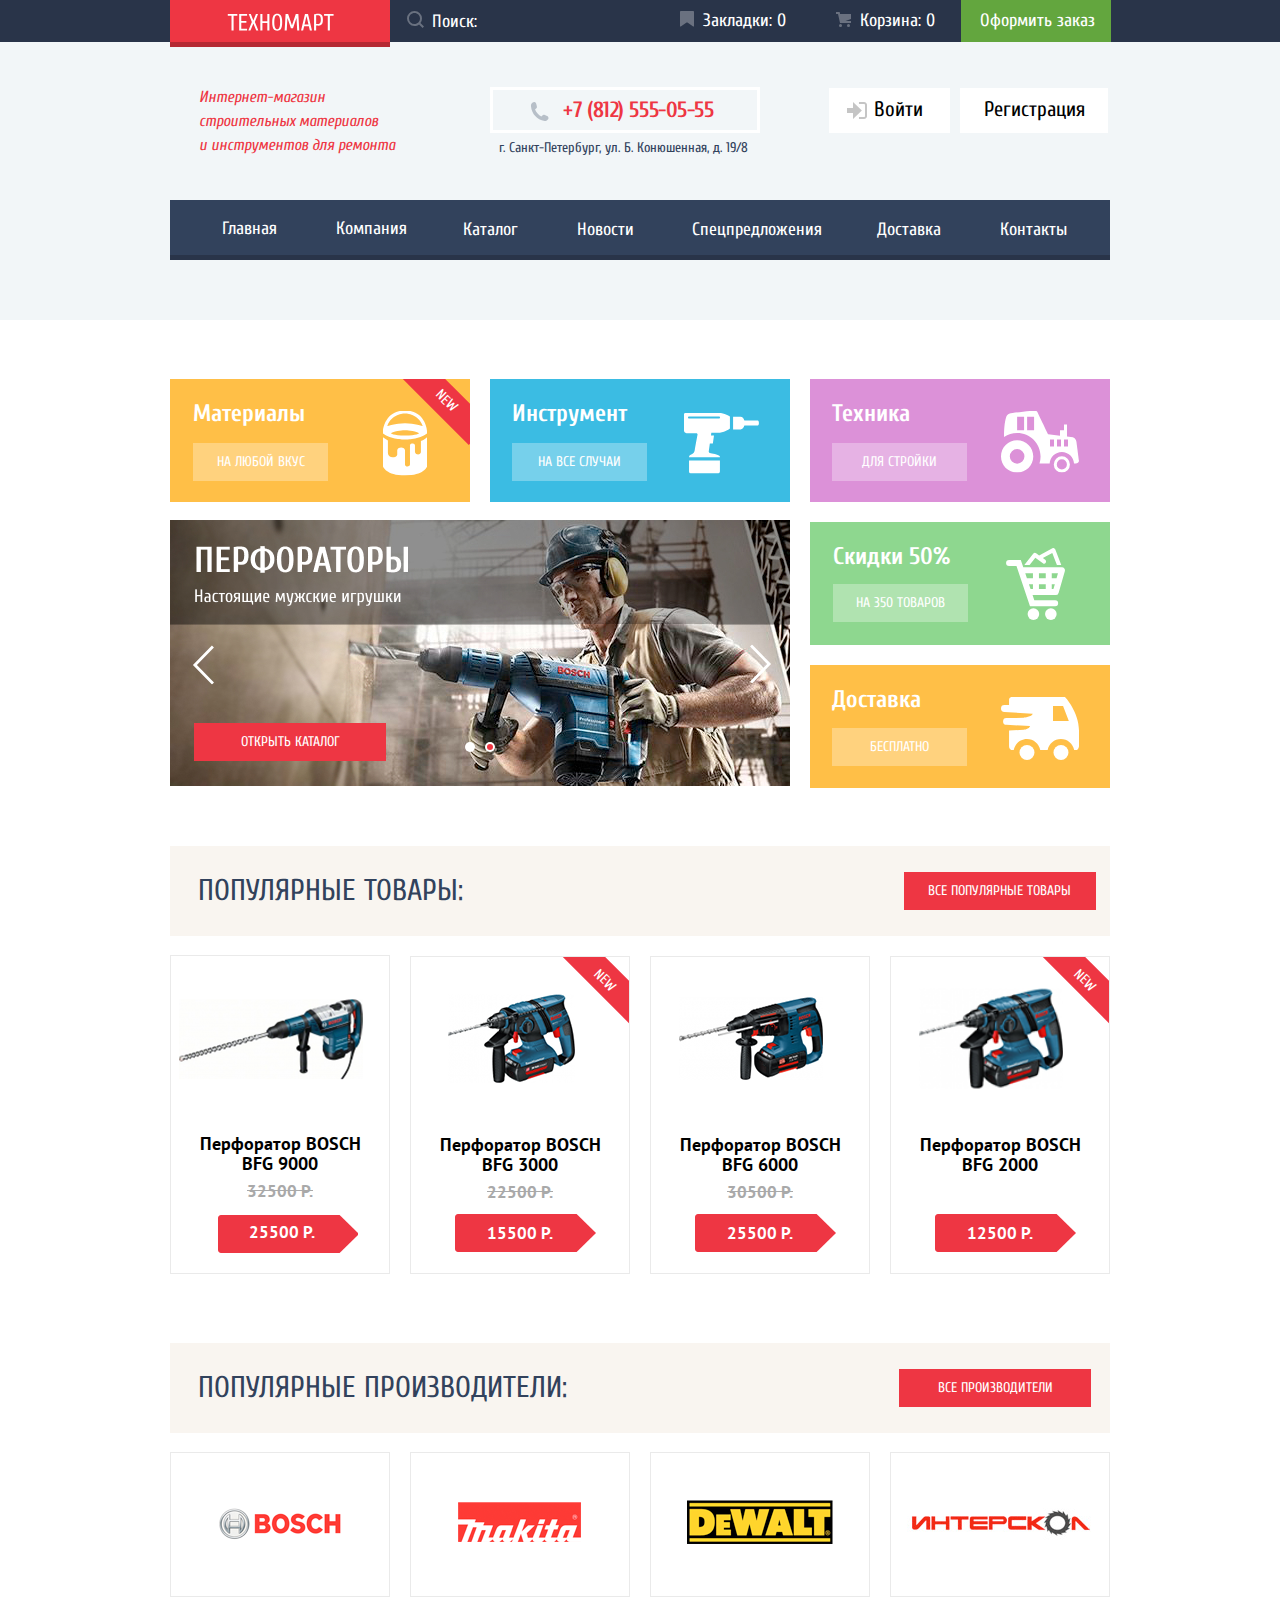
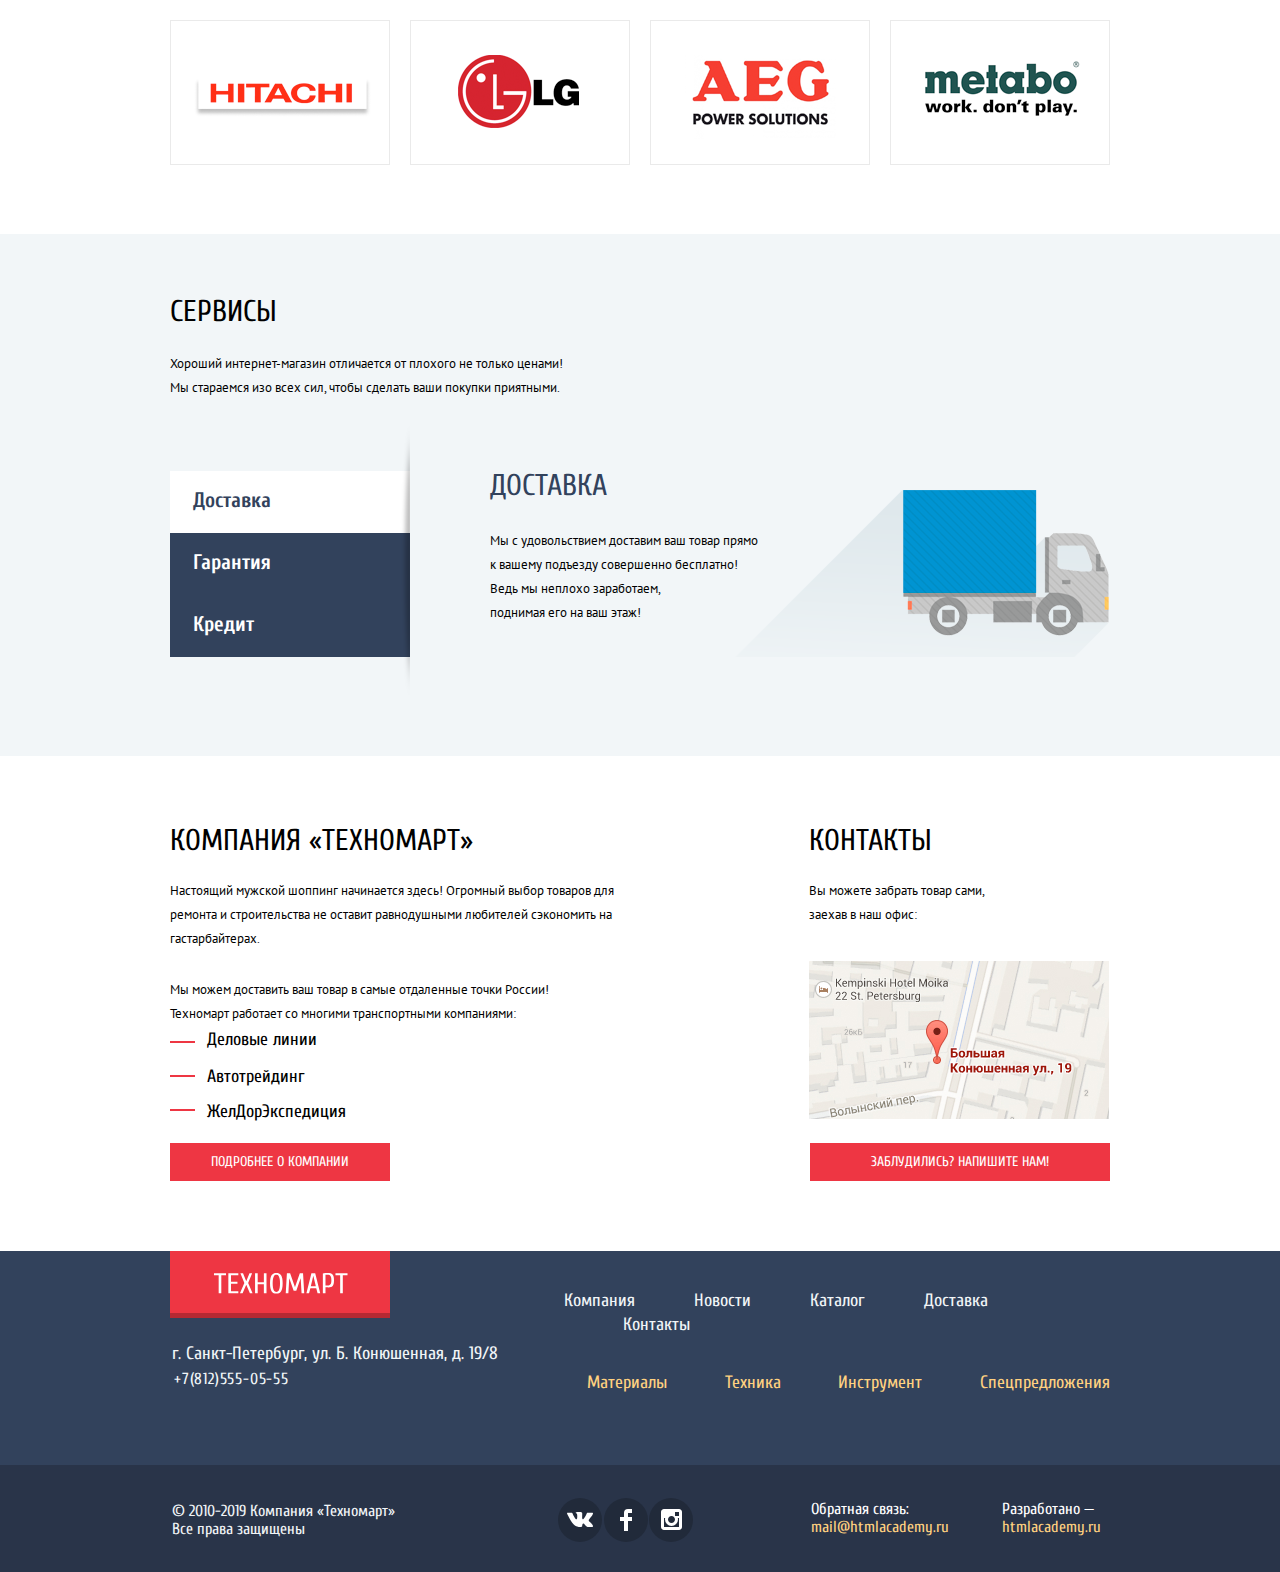
==== commit d9d25b51: "поправил замечания" ====
--- a/index.html
+++ b/index.html
@@ -145,6 +145,10 @@
                 fill="white" />
             </svg>
           </button>
+          <ul class="bullet">
+            <li></li>
+            <li></li>
+          </ul>
         </div>
       </div>
     </section>
@@ -173,8 +177,9 @@
                 <p class="merchandise_price">32500 Р.</p>
                 <p class="merchandise_discount discount_9000">25500 Р.</p>
               </div>
-              <div class="merchandise_btn"><button class="buy_btn" type="button">КУПИТЬ </button><button
-                  class="bookmarks_btn" type="button" aria-label="добавить товар в закладки.">В закладки</button>
+              <div class="merchandise_btn">
+                <a href="#" aria-label="Купить перфоратор bfg9000" class="buy_btn">КУПИТЬ</a>
+                <button class="bookmarks_btn" type="button" aria-label="добавить товар в закладки.">В закладки</button>
               </div>
             </div>
           </li>
@@ -191,8 +196,9 @@
                 <p class="merchandise_price">22500 Р.</p>
                 <p class="merchandise_discount">15500 Р.</p>
               </div>
-              <div class="merchandise_btn"><button class="buy_btn" type="button">КУПИТЬ </button><button
-                  class="bookmarks_btn" type="button" aria-label="добавить товар в закладки.">В закладки</button>
+              <div class="merchandise_btn"><a href="#" aria-label="Купить перфоратор bfg3000"
+                  class="buy_btn">КУПИТЬ</a><button class="bookmarks_btn" type="button"
+                  aria-label="добавить товар в закладки.">В закладки</button>
               </div>
             </div>
           </li>
@@ -210,8 +216,8 @@
                 <p class="merchandise_discount"> 25500 Р.</p>
               </div>
               <div class="merchandise_btn">
-                <button class="buy_btn" type="button">КУПИТЬ </button><button class="bookmarks_btn" type="button"
-                  aria-label="добавить товар в закладки.">В закладки</button></div>
+                <a href="#" aria-label="Купить перфоратор bfg6000" class="buy_btn">КУПИТЬ</a><button
+                  class="bookmarks_btn" type="button" aria-label="добавить товар в закладки.">В закладки</button></div>
             </div>
           </li>
           <li>
@@ -228,8 +234,9 @@
                 </p>
                 <p class="merchandise_discount">12500 Р.</p>
               </div>
-              <div class="merchandise_btn"><button class="buy_btn" type="button">КУПИТЬ</button><button
-                  class="bookmarks_btn" type="button" aria-label="добавить товар в закладки.">В закладки</button>
+              <div class="merchandise_btn"><a href="#" aria-label="Купить перфоратор bfg2000"
+                  class="buy_btn">КУПИТЬ</a><button class="bookmarks_btn" type="button"
+                  aria-label="добавить товар в закладки.">В закладки</button>
               </div>
             </div>
           </li>
@@ -361,7 +368,7 @@
           заехав в наш офис:
         </p>
 
-        <a class="open_map" href="#"><img src="img/map.jpg" width="300" height="150"
+        <a class="open_map" href="/img/map.jpg"><img src="img/map.jpg" width="300" height="150"
             alt="Карта офиса по адресу г. Санкт-Петербург, ул. Б. Конюшенная, д. 19/8." /></a>
 
         <div class="map_popup">
@@ -377,9 +384,9 @@
             style="border:0;" allowfullscreen="" aria-hidden="false" tabindex="0"
             aria-label="Карта офиса по адресу г. Санкт-Петербург, ул. Б. Конюшенная, д. 19/8."></iframe>
         </div>
-        <button type="button" aria-label="написать где вы сейчас находитесь."
+        <a href="write_us.html" aria-label="написать где вы сейчас находитесь."
           class="lose_button open_popup">Заблудились? Напишите
-          нам!</button>
+          нам!</a>
       </div>
     </section>
 
@@ -468,25 +475,25 @@
 
           <ul class="social_network">
             <li>
-              <a href="" class="vk_icon"></a>
+              <a href="" aria-label="ссылка на вконтакте" class="vk_icon"></a>
             </li>
             <li>
-              <a href="" class="fb_icon"></a>
+              <a href="" aria-label="ссылка на фейсбук" class="fb_icon"></a>
             </li>
             <li>
-              <a href="" class="insta_icon"> </a>
+              <a href="" aria-label="ссылка на инстаграм" class="insta_icon"> </a>
             </li>
           </ul>
 
           <div class="feedback">
             <p>
-              Обратная связь:<br />
+              Обратная связь:
               <a href="mailto:mail@htmlacademy.ru" aria-label="написать письмо нам на почту."
                 class="yellow_color">mail@htmlacademy.ru</a>
             </p>
 
-            <p>
-              Разработано &mdash; <br />
+            <p class="developed">
+              Разработано &mdash;
               <a href="https://htmlacademy.ru/intensive/htmlcss" aria-label="перейти на сайт разработчиков."
                 class="yellow_color">
                 htmlacademy.ru
@@ -497,7 +504,7 @@
       </div>
     </div>
   </footer>
-  <script src="js/script.js"></script>
+  <script src="js/min-js.js"></script>
 </body>
 
 </html>
--- a/css/min-css.css
+++ b/css/min-css.css
@@ -1 +1 @@
-*,::after,::before{box-sizing:border-box}:root{--desaturated-blue:#293449;--dark-blue:#161D29;--ebony-clay:#212A3A;--grayish-white:#f2f6f8;--classic-white:#FFFFFF;--classic-white-shadown:rgba(255, 255, 255, 0.3);--gallery:#EAEAEA;--merino:#F9F5F0;--classic-red:#EE3643;--dark-red:#BA2732;--brick_red:#CA2C37;--green:#63A63E;--light-green:#5FBB2D;--dark-green:#518534;--bilbao:#367315;--classic-black:#000000;--classic-black-opacity:rgba(0, 0, 0, 0.24);--classic-black-opacity-30:rgba(0, 0, 0, 0.3);--classic-black-opacity-15:rgba(0, 0, 0, 0.15);--classic-black-opacity-10:rgba(0, 0, 0, 0.10);--basic-sea:#32425c;--basic-sienna:#ffd180;--basic-sea-light:#f1f5f7;--basic-white:#F3F7F9;--basic-gray:#a9a9a9;--basic-gray-shadown:rgba(169, 169, 169, 0.3);--dark-gray:#3D546F;--iron:#D7DCDE;--classic-yellow:#FFBF47;--classic-blue:#3BBCE3;--classic-pink:#DC91D8;--feijoa:#8ED78F;--light-gray:#C5C5C5;--light_shade_of_gray:#E5E5E5;--ecru-white:#F7F3EC;--bleach:#F4F4F4;--seashell:#F1F1F1;--dark-steel-blue:#1D2739;--silver:rgba(197, 197, 197, 0.3);--point-color:#ABABAB}body{min-width:1220px;padding:0;font-family:"PT Sans",Tahoma,sans-serif;font-size:14px;background-color:var(--classic-white);color:var(--classic-black)}img{max-width:100%;height:auto}a{text-decoration:none;color:var(--classic-black)}.visually_hidden{position:absolute;clip:rect(0 0 0 0);width:1px;height:1px;margin:-1px}.hidden{display:none}.container{width:960px;margin:0 auto;padding:0 10px}.page{height:100%}.page_body{min-height:100%;display:grid;grid-template-rows:min-content 1fr min-content;align-content:start}.header_wrapper{width:100%;background-color:var(--desaturated-blue);height:42px}.header_inner_wrapper{width:100%;background-color:var(--grayish-white);height:278px}.header_line{display:flex;align-items:stretch;background-color:var(--desaturated-blue);margin:0;font-size:18px;line-height:24px;font-family:Cuprum,Tahoma,sans-serif}.header_line_menu{display:flex;align-items:center;height:42px;width:450px}.header_line ul{margin:0;padding:0}.header_line a{color:var(--classic-white)}.header_line li{list-style:none}.header_bookmarks{position:relative;display:block;padding-top:9px;padding-right:26px;padding-bottom:9px;padding-left:43px}.header_bookmarks::before{position:absolute;content:"";width:14px;height:16px;background-image:url(img/svg/icon-bookmark.svg);background-repeat:no-repeat;background-position:0 0;top:11px;left:20px;opacity:.3}.header_bookmarks:active::before,.header_bookmarks:focus::before,.header_bookmarks:hover::before{opacity:1}.header_basket{position:relative;padding-top:9px;padding-right:15px;padding-bottom:9px;padding-left:23px;display:block;margin-left:13px;width:136px;text-align:center}.place_your_order{display:block;background-color:var(--green);padding-left:19px;padding-right:18px;padding-top:9px;padding-bottom:9px;margin-left:0;width:150px}.place_your_order:active{opacity:.85}.place_your_order:hover{background-color:var(--light-green)}.header_basket:active,.header_bookmarks:active{background-color:var(--dark-blue);opacity:.5}.header_basket::before{position:absolute;content:"";width:15px;height:15px;background-image:url(img/svg/icon-cart.svg);background-repeat:no-repeat;background-position:0 0;top:12px;left:11px;opacity:.3}.header_basket:active::before,.header_basket:focus::before,.header_basket:hover::before{opacity:1}.not_empty_basket{background-color:var(--classic-red);padding-left:28px}.logo{display:block;width:220px;height:47px;text-align:center;line-height:52px;background-color:var(--classic-red);box-shadow:inset 0 -5px 0 var(--classic-black-opacity)}.logo:active{background-color:var(--dark-red)}.search_form{position:relative;display:flex;padding-bottom:5px;align-items:center}.search_btn{background-color:transparent;padding:0;border:none;position:absolute;top:11px;left:17px}.search_btn:hover .search_icon_path{opacity:1}.search_input{padding-left:42px;background-color:transparent;border-style:none;height:42px;width:270px;outline:0;font-size:18px;line-height:24px}.search_input:active,.search_input:focus{background-color:var(--classic-white)}.search_input:hover+.search_btn .search_icon_path{fill:var(--classic-white);opacity:1}.search_input:active+.search_btn .search_icon_path,.search_input:focus+.search_btn .search_icon_path{fill:var(--classic-red);opacity:1}.search_icon_path{opacity:.3}.search_icon:active{fill:var(--classic-red)}.search_input::placeholder{color:var(--classic-white)}.search_input::-moz-placeholder{color:var(--classic-white);opacity:1}.search_input:-ms-input-placeholder{color:var(--classic-white)}.search_input:-moz-placeholder{color:var(--classic-white);opacity:1}.header_inner{display:flex;align-items:center;margin:0;font-family:Cuprum,Tahoma,sans-serif;background-color:var(--grayish-white);padding-top:40px;padding-bottom:42px}.header_inner_index{padding-bottom:41px}.header_inner_description{font-style:italic;font-size:16px;line-height:24px;color:var(--classic-red);margin:0;padding-left:29px}.header_contacts_info{display:flex;flex-direction:column;position:relative;margin-left:51px}.header_inner_phone{position:relative;font-weight:700;font-size:22px;line-height:28px;border:3px solid var(--classic-white);color:var(--classic-red);padding-top:6px;width:270px;text-align:center;margin-left:44px;padding-left:27px;margin-bottom:22px;padding-bottom:6px;letter-spacing:-.02em}.header_inner_phone::before{position:absolute;content:"";width:19px;height:19px;background-image:url(img/svg/icon-phone.svg);background-repeat:no-repeat;background-position:0 0;top:12px;left:37px}.header_inner_address{font-size:14px;line-height:24px;color:var(--basic-sea);margin:0;position:absolute;top:49px;left:53px}.header_user_menu{display:flex;justify-content:space-between;margin-bottom:26px;margin-left:69px;margin-top:6px}.user_menu_inner{display:flex;align-items:center;margin-top:7px;margin-left:50px}.login{background-color:var(--classic-white);font-family:Cuprum,Tahoma,sans-serif;font-size:21px;line-height:21px;color:var(--classic-black);padding-top:11px;padding-bottom:12px;padding-left:45px;padding-right:27px;width:121px;position:relative;margin-right:10px;height:45px}.catalog_user_menu{flex-wrap:wrap;display:flex;justify-content:space-between;flex-direction:column;position:relative}.login_icon{position:absolute;left:18px;top:14px}.login:hover .login_icon{fill:var(--basic-gray)}.login:hover,.registration:hover{color:var(--classic-red)}.login:active,.login:active .login_icon{fill:var(--light-gray);color:var(--light-gray)}.registration{background-color:var(--classic-white);font-size:21px;line-height:21px;font-family:Cuprum,Tahoma,sans-serif;color:var(--classic-black);padding-top:11px;padding-bottom:12px;padding-left:24px;padding-right:23px;height:45px}.registration:active{color:var(--light-gray)}.user_field{position:relative}.user_login{background-color:var(--classic-white);font-size:21px;color:var(--classic-black);position:relative;padding-left:56px;padding-right:57px;padding-top:10px;padding-bottom:11px;margin-top:6px;margin-left:51px}.log_out{position:absolute;background-color:var(--classic-white);right:15px;top:50%;transform:translateY(-50%)}.log_out:hover path{fill:var(--dark-gray)}.user_icon{position:absolute;left:15px;top:12px}.user_login:hover .user_icon{fill:var(--dark-gray)}.main_page_link{padding-top:17px;padding-left:52px;padding-bottom:19px;padding-right:27px}.about_company_link{padding-left:32px;padding-top:17px;padding-bottom:19px;padding-right:25px}.catalog_link{padding:18px 31px}.news_link{padding:17px 28px}.special_offers_link{padding:18px 30px}.delivery_link{padding:18px 25px}.contacts_link{padding:18px 34px}.main_nav ul{display:flex;flex-wrap:wrap;background-color:var(--basic-sea);margin-bottom:60px;padding:0;align-items:center;box-shadow:inset 0 -5px 0 var(--desaturated-blue)}.main_nav a{color:var(--classic-white);font-size:18px;line-height:24px;font-family:Cuprum,Tahoma,sans-serif;display:block}.main_nav li{display:block;list-style:none}.main_nav a:hover{background-color:var(--desaturated-blue)}.main_nav a:active{opacity:.5;background-color:var(--dark-steel-blue)}.main_nav ul{margin:0}.login_sub_title{position:relative;padding-left:32px}.users_orders{padding-left:45px}.login_sub_title,.users_orders{font-size:16px;line-height:18px;color:var(--basic-sea);font-family:Cuprum,Tahoma,sans-serif}.login_sub_title:hover,.users_orders:hover{color:var(--classic-red)}.login_sub_title::before{content:"";background-color:var(--basic-sea);clip-path:circle(50%);height:4px;width:4px;display:block;position:absolute;top:7px;right:118px}.login_sub_title:hover::before{background-color:var(--classic-red)}.login_sub_title:active::before{background-color:var(--light-gray)}.log_out:active path,.login_sub_title:active,.user_login:active,.user_login:active .user_icon,.users_orders:active{color:var(--light-gray);fill:var(--light-gray)}.main_catalog{display:grid;grid-template-columns:220px 1fr;gap:18px 20px;padding-bottom:55px}.catalog_nav{margin:0;padding:0;display:flex;justify-content:space-between;width:356px;align-items:center;padding-top:21px}.catalog_nav a{font-size:13px;line-height:18px;color:var(--classic-black);text-transform:uppercase;margin:0;padding:0}.catalog_nav li{position:relative;list-style:none;display:flex;align-items:center;height:18px}.catalog_nav li::after{position:absolute;content:"";width:8px;height:12px;background-image:url(img/svg/icon-right-small.svg);background-repeat:no-repeat;background-position:0 0;top:4px;right:-1.64em}.catalog_nav li:last-child::after{display:none}.catalog_nav_home{content:"";width:15px;height:12px;background-image:url(img/svg/icon-home.svg);background-repeat:no-repeat;background-position:0 0}.catalog_title{font-family:Cuprum,Tahoma,sans-serif;background-color:var(--grayish-white);text-transform:uppercase;font-size:30px;line-height:30px;color:var(--basic-sea);font-weight:400;padding-left:30px;padding-top:30px;padding-bottom:29px}.catalog_sort{display:flex;background-color:var(--ecru-white);padding-bottom:9px;padding-left:21px;padding-top:1px}.catalog_sort h2{color:var(--classic-black);font-size:13px;line-height:18px;padding-top:9px;margin:0}.catalog_sort li{list-style:none}.catalog_sort a{font-size:13px;line-height:18px;text-transform:uppercase;border-bottom:1px dotted var(--classic-red);color:var(--classic-black-opacity-30);outline:0}.catalog_sort a:hover{opacity:1;border-bottom:1px solid var(--classic-red)}.catalog_sort a:active,.catalog_sort a:focus{border-bottom:none;color:var(--classic-red);opacity:1}.catalog_sort ul{margin:0;display:flex;padding-bottom:2px;padding-left:41px;margin-left:98px;padding-top:9px}.catalog_sort ul :nth-child(2){padding-left:69px}.catalog_sort ul :nth-child(3){padding-left:67px}.catalog_sort ul :nth-child(4){padding-left:41px;padding-top:1px}.catalog_sort ul :nth-child(5){padding-left:12px;padding-top:1px}.catalog_sort_inner a{border-bottom:none;color:var(--classic-red);opacity:1}.catalog_sort_inner a:hover{border-bottom:none}.sort_button{outline:0;border-style:none;background-color:transparent;padding:0 5px;cursor:pointer}.sort_button_down,.sort_button_up{fill:var(--light-gray)}.sort_button:hover .sort_button_down,.sort_button:hover .sort_button_up{fill:var(--classic-black)}.sort_button:focus .sort_button_down,.sort_button:focus .sort_button_up{fill:var(--classic-red)}.catalog_filter ul{font-size:15px;line-height:19px;text-transform:uppercase;color:var(--classic-black);border:0;margin:0}.range_container{padding:0;margin:0}.price_rage_wrapper{background-color:var(--ecru-white)}.price_wrapper{display:flex;justify-content:space-between;padding-top:9px}.price_wrapper input{width:95px;padding-bottom:16px;background-color:var(--ecru-white);outline:0;border-style:none}.price_range{margin-top:38px;margin-left:41px;margin-bottom:38px;padding-bottom:1px;height:3px}.catalog_filter p{margin:0;font-weight:700;font-size:17px;line-height:30px;color:var(--classic-black);text-transform:uppercase;padding-top:14px;padding-bottom:12px}.catalog_filter li{list-style:none}.catalog_filter h2{font-size:13px;line-height:18px;color:var(--classic-black);background-color:var(--ecru-white);text-transform:uppercase;margin:0;padding:10px 0;padding-left:0;padding-left:18px}.producer_checkbox{padding:0;margin-top:38px;padding-left:0;margin-right:10px;position:relative}.producer_checkbox p{padding-top:3px}.catalog_filter .producer_legend{padding-top:4px;position:absolute;padding:0;margin:0;top:45px}.catalog_filter .battery_legend{padding:0}.producer_checkbox_inner{padding:0;margin:0;padding-left:18px;padding-top:6px}.producer_checkbox li{padding-bottom:20px}.producer_checkbox::before{position:absolute;content:" ";width:220px;height:2px;border:none;background-color:var(--classic-black-opacity-10);display:block;top:-13px}.battery_radio::before{position:absolute;content:" ";width:220px;height:2px;border:none;background-color:var(--classic-black-opacity-10);display:block;top:-18px}.check{position:relative;padding-bottom:18px}.check_input{opacity:0}.battery_radio{padding:0;margin-top:26px;position:relative}.battery_radio_inner{padding:0;margin:0;padding-left:33px;padding-top:23px}.check_box::before{content:url('data:image/svg+xml,%3Csvg xmlns="http://www.w3.org/2000/svg" width="23" height="23" viewBox="0 0 23 23"%3E%3Cpath fill="%23c5c5c5" d="M20 2c.542 0 1 .458 1 1v17c0 .542-.458 1-1 1H3c-.542 0-1-.458-1-1V3c0-.542.458-1 1-1h17m0-2H3C1.35 0 0 1.35 0 3v17c0 1.65 1.35 3 3 3h17c1.65 0 3-1.35 3-3V3c0-1.65-1.35-3-3-3z"/%3E%3C/svg%3E');width:23px;height:23px;display:block;left:-17px;top:-3px;position:absolute}.check_box::after{content:url('data:image/svg+xml,%3Csvg xmlns="http://www.w3.org/2000/svg" width="27" height="23" viewBox="0 0 27 23"%3E%3Cpath fill="%23c5c5c5" d="M7.285 7.486l-2.829 2.829 7.783 7.783L26.171 4.166l-2.828-2.829-11.104 11.102z"/%3E%3Cpath fill="%23c5c5c5" d="M21 20c0 .542-.458 1-1 1H3c-.542 0-1-.458-1-1V3c0-.542.458-1 1-1h16.908L21.493.415A2.96 2.96 0 0 0 20 0H3C1.35 0 0 1.35 0 3v17c0 1.65 1.35 3 3 3h17c1.65 0 3-1.35 3-3v-9.829l-2 2V20z"/%3E%3C/svg%3E%0A');width:27px;display:block;left:-17px;top:-3px;position:absolute}.check_input+.check_box::after{content:none}.check_input:checked+.check_box::before{content:url('data:image/svg+xml,%3Csvg xmlns="http://www.w3.org/2000/svg" width="27" height="23" viewBox="0 0 27 23"%3E%3Cpath fill="%23c5c5c5" d="M7.285 7.486l-2.829 2.829 7.783 7.783L26.171 4.166l-2.828-2.829-11.104 11.102z"/%3E%3Cpath fill="%23c5c5c5" d="M21 20c0 .542-.458 1-1 1H3c-.542 0-1-.458-1-1V3c0-.542.458-1 1-1h16.908L21.493.415A2.96 2.96 0 0 0 20 0H3C1.35 0 0 1.35 0 3v17c0 1.65 1.35 3 3 3h17c1.65 0 3-1.35 3-3v-9.829l-2 2V20z"/%3E%3C/svg%3E%0A');width:27px}.check_input:focus+.check_box::before,.check_input:hover+.check_box::before{content:url('data:image/svg+xml,%3Csvg width="24" height="23" viewBox="0 0 24 23" fill="none" xmlns="http://www.w3.org/2000/svg"%3E%3Cpath fill-rule="evenodd" clip-rule="evenodd" d="M3.16241 0H20.1624C21.8124 0 23.1624 1.35 23.1624 3V20C23.1624 21.65 21.8124 23 20.1624 23H3.16241C1.51241 23 0.162415 21.65 0.162415 20V3C0.162415 1.35 1.51241 0 3.16241 0ZM21.1624 3C21.1624 2.458 20.7044 2 20.1624 2H3.16241C2.62041 2 2.16241 2.458 2.16241 3V20C2.16241 20.542 2.62041 21 3.16241 21H20.1624C20.7044 21 21.1624 20.542 21.1624 20V3Z" fill="%23B5B5B5"/%3E%3C/svg%3E%0A')}.check_input:checked:focus+.check_box::before,.check_input:checked:hover+.check_box::before{content:url("data:image/svg+xml,%3Csvg width='27' height='23' viewBox='0 0 27 23' fill='none' xmlns='http://www.w3.org/2000/svg'%3E%3Cpath d='M7.44741 7.48604L4.61841 10.315L12.4014 18.098L26.3334 4.16604L23.5054 1.33704L12.4014 12.439L7.44741 7.48604Z' fill='%23B5B5B5'/%3E%3Cpath d='M21.1624 20C21.1624 20.542 20.7044 21 20.1624 21H3.16241C2.62041 21 2.16241 20.542 2.16241 20V3C2.16241 2.458 2.62041 2 3.16241 2H20.0704L21.6554 0.415C21.2034 0.146542 20.6881 0.00329969 20.1624 0H3.16241C1.51241 0 0.162415 1.35 0.162415 3V20C0.162415 21.65 1.51241 23 3.16241 23H20.1624C21.8124 23 23.1624 21.65 23.1624 20V10.171L21.1624 12.171V20Z' fill='%23B5B5B5'/%3E%3C/svg%3E")}.radio{position:relative;padding-bottom:22px}.radio_input{position:absolute;opacity:0}.radio_box::before{position:absolute;width:25px;height:25px;content:url('data:image/svg+xml,%3Csvg xmlns="http://www.w3.org/2000/svg" width="25" height="25" viewBox="0 0 25 25"%3E%3Cpath fill="%23c5c5c5" d="M12.5 4c4.687 0 8.5 3.813 8.5 8.5 0 4.687-3.813 8.5-8.5 8.5C7.813 21 4 17.187 4 12.5 4 7.813 7.813 4 12.5 4m0-4C5.597 0 0 5.597 0 12.5S5.597 25 12.5 25 25 19.403 25 12.5 19.403 0 12.5 0z"/%3E%3C/svg%3E');left:-34px;top:-3px}.radio_box::after{position:absolute;content:url('data:image/svg+xml,%3Csvg xmlns="http://www.w3.org/2000/svg" width="25" height="25" viewBox="0 0 25 25"%3E%3Cpath fill="%23c5c5c5" d="M12.5 4c4.687 0 8.5 3.813 8.5 8.5 0 4.687-3.813 8.5-8.5 8.5C7.813 21 4 17.187 4 12.5 4 7.813 7.813 4 12.5 4m0-4C5.597 0 0 5.597 0 12.5S5.597 25 12.5 25 25 19.403 25 12.5 19.403 0 12.5 0z"/%3E%3Ccircle fill="%23c5c5c5" cx="12.5" cy="12.5" r="4.5"/%3E%3C/svg%3E');left:-34px;top:-3px}.radio_input+.radio_box::after{content:none}.radio_input:checked+.radio_box::after{content:url('data:image/svg+xml,%3Csvg xmlns="http://www.w3.org/2000/svg" width="25" height="25" viewBox="0 0 25 25"%3E%3Cpath fill="%23c5c5c5" d="M12.5 4c4.687 0 8.5 3.813 8.5 8.5 0 4.687-3.813 8.5-8.5 8.5C7.813 21 4 17.187 4 12.5 4 7.813 7.813 4 12.5 4m0-4C5.597 0 0 5.597 0 12.5S5.597 25 12.5 25 25 19.403 25 12.5 19.403 0 12.5 0z"/%3E%3Ccircle fill="%23c5c5c5" cx="12.5" cy="12.5" r="4.5"/%3E%3C/svg%3E')}.radio_input:hover+.radio_box::before{content:url('data:image/svg+xml,%3Csvg width="26" height="25" viewBox="0 0 26 25" fill="none" xmlns="http://www.w3.org/2000/svg"%3E%3Cpath fill-rule="evenodd" clip-rule="evenodd" d="M0.162354 12.5C0.162354 5.597 5.75935 0 12.6624 0C19.5654 0 25.1624 5.597 25.1624 12.5C25.1624 19.403 19.5654 25 12.6624 25C5.75935 25 0.162354 19.403 0.162354 12.5ZM21.1624 12.5C21.1624 7.813 17.3494 4 12.6624 4C7.97535 4 4.16235 7.813 4.16235 12.5C4.16235 17.187 7.97535 21 12.6624 21C17.3494 21 21.1624 17.187 21.1624 12.5Z" fill="%23B5B5B5"/%3E%3C/svg%3E')}.radio_input:checked:hover+.radio_box::after{content:url('data:image/svg+xml,%3Csvg width="26" height="25" viewBox="0 0 26 25" fill="none" xmlns="http://www.w3.org/2000/svg"%3E%3Cpath fill-rule="evenodd" clip-rule="evenodd" d="M0.162415 12.5C0.162415 5.597 5.75941 0 12.6624 0C19.5654 0 25.1624 5.597 25.1624 12.5C25.1624 19.403 19.5654 25 12.6624 25C5.75941 25 0.162415 19.403 0.162415 12.5ZM21.1624 12.5C21.1624 7.813 17.3494 4 12.6624 4C7.97541 4 4.16241 7.813 4.16241 12.5C4.16241 17.187 7.97541 21 12.6624 21C17.3494 21 21.1624 17.187 21.1624 12.5Z" fill="%23B5B5B5"/%3E%3Cpath d="M12.6624 17C15.1477 17 17.1624 14.9853 17.1624 12.5C17.1624 10.0147 15.1477 8 12.6624 8C10.1771 8 8.16241 10.0147 8.16241 12.5C8.16241 14.9853 10.1771 17 12.6624 17Z" fill="%23B5B5B5"/%3E%3C/svg%3E')}.show_button{color:var(--classic-black);font-size:13px;line-height:18px;background-color:var(--classic-white);outline:0;border:1px solid var(--light_shade_of_gray);text-transform:uppercase;cursor:pointer;padding-top:8px;padding-bottom:10px;padding-left:79px;padding-right:78px;margin-top:17px}.catalog_list_index{padding:0;list-style:none;display:grid;gap:20px;align-items:center;grid-template-columns:220px 220px 220px 220px;padding-top:5px;padding-bottom:55px}.catalog_list{display:grid;grid-template-columns:repeat(3,220px);grid-template-rows:1fr 1fr 1fr;gap:18px 20px;align-items:center;padding:0;margin:0;padding-top:28px;padding-bottom:43px}.catalog_list li{list-style:none}.invisible{opacity:0}.merchandise{position:relative;display:flex;flex-direction:column;align-items:center;border:1px solid var(--gallery);overflow:hidden;padding-bottom:20px}.merchandise p{margin:0}.merchandise:active,.merchandise:focus,.merchandise:hover{box-shadow:0 4px 20px var(--classic-black-opacity-15)}.merchandise_img_wrapper{height:150px;display:flex;align-items:center;padding-top:15px;padding-right:18px}.new_text{background-color:var(--classic-red);color:var(--classic-white);font-size:14px;line-height:18px;font-family:Cuprum,Tahoma,sans-serif;text-transform:uppercase}.merchandise .new_text{padding-top:8px;padding-bottom:4px;padding-left:41px;padding-right:41px;position:absolute;transform:rotate(45deg);right:-30px;top:7px}.merchandise_btn{position:absolute;display:flex;flex-direction:column;justify-content:space-between;top:39%;transform:translateY(-100%);opacity:0}.merchandise:active .merchandise_img_wrapper,.merchandise:focus .merchandise_img_wrapper,.merchandise:hover .merchandise_img_wrapper{opacity:0}.merchandise:active .merchandise_btn,.merchandise:focus .merchandise_btn,.merchandise:hover .merchandise_btn{opacity:1}.buy_btn{position:relative;background-color:var(--green);font-family:Cuprum,Tahoma,sans-serif;font-size:14px;line-height:18px;border-style:none;color:var(--classic-white);outline:0;box-shadow:inset 0 -3px 0 var(--bilbao);border-radius:2px;padding-top:10px;padding-bottom:10px;padding-left:54px;padding-right:40px}.buy_btn::before{position:absolute;content:"";width:15px;height:15px;background-image:url(img/svg/icon-cart.svg);background-repeat:no-repeat;background-position:0 0;top:10px;left:30px;opacity:.3}.buy_btn:hover{background-color:var(--light-green)}.buy_btn:active{background-color:var(--dark-green)}.bookmarks_btn{font-family:Cuprum,Tahoma,sans-serif;font-size:14px;line-height:18px;border:2px solid var(--green);color:var(--basic-sea);outline:0;background-color:var(--classic-white);border-radius:2px;text-transform:uppercase;margin-top:11px;padding:9px 0;display:block;padding-bottom:7px;margin-right:2px}.bookmarks_btn:hover{border-color:var(--basic-sea)}.bookmarks_btn:active{border-color:var(--basic-sea);opacity:.5}.merchandise_name{font-weight:700;font-size:18px;line-height:20px;color:var(--classic-black)}.merchandise_price{font-weight:700;font-size:17px;line-height:18px;text-decoration-line:line-through;text-transform:uppercase;color:var(--basic-gray);padding:8px 0}.red_button{position:absolute;background-image:url(img/svg/red-button.svg);height:38px;width:141px;bottom:15px}.merchandise_description{display:flex;flex-direction:column;align-items:center;padding-top:28px}.merchandise_discount{display:flex;align-items:center;font-weight:700;font-size:17px;line-height:18px;color:var(--classic-white);z-index:1;background-image:url(img/svg/red-button.svg);background-position:11px 5px;background-repeat:no-repeat;height:44px;width:152px;bottom:15px;padding-left:43px;padding-top:5px}.discount_9000{background-position:15px 7px;height:45px;width:155px;padding-left:46px;padding-bottom:2px}.main_features h3{font-weight:700;font-size:24px;line-height:30px;font-family:Cuprum,Tahoma,sans-serif;color:var(--classic-white);margin-top:20px;margin-bottom:14px}.page_list{padding:0;display:flex;justify-content:start}.page_list li{list-style:none}.page_list :nth-child(4) a{padding-right:31px;padding-left:31px}.page_list a{border:1px solid var(--light_shade_of_gray);box-sizing:border-box;border-radius:2px;color:var(--classic-black);font-size:13px;line-height:18px;padding:9px 14px;text-align:center;margin-right:11px}.page_list_inner a{background-color:var(--classic-red);border:1px solid var(--classic-red);color:var(--classic-white)}.page_list a:hover{border:1px solid var(--light-gray)}.page_list_inner a:hover{border:1px solid var(--classic-red)}.page_list a:active,.page_list a:focus{border:1px solid var(--classic-red);outline:0}.about_hammer_drill{display:flex;background-color:var(--basic-sea-light);padding-top:39px;padding-bottom:75px}.about_hammer_drill h2{font-size:30px;line-height:30px;font-family:Cuprum,Tahoma,sans-serif;text-transform:uppercase;font-weight:400}.about_hammer_drill p{font-size:13px;line-height:24px;margin:0}.main_features{padding:0;margin:0;display:grid;grid-template-columns:1fr 1fr 1fr;grid-template-rows:123px 123px 123px;align-items:center;gap:20px;padding-top:59px;padding-bottom:58px}.materials{position:relative;background-color:var(--classic-yellow);grid-row:1/2;grid-column:1/2;overflow:hidden}.materials_inner{padding-left:23px}.materials::after{position:absolute;content:"";width:44px;height:65px;background-image:url(img/svg/icon-1.svg);background-repeat:no-repeat;background-position:0 0;top:52%;transform:translateY(-50%);right:43px}.materials .new_text{position:absolute;top:-9px;right:-24px;width:100px;text-align:center;transform:rotate(45deg);padding-top:6px;padding-bottom:6px;padding-left:41px;padding-right:41px}.tools{background-color:var(--classic-blue);grid-row:1/2;grid-column:2/3;position:relative}.tools .materials_inner{padding-left:22px}.tools::after{position:absolute;content:"";width:88px;height:63px;background-image:url(img/svg/icon-2.svg);background-repeat:no-repeat;background-position:0 0;top:53%;transform:translateY(-50%);right:18px}.machinery{background-color:var(--classic-pink);grid-row:1/2;grid-column:3/4;position:relative}.machinery .materials_inner{padding-left:22px}.machinery::after{position:absolute;content:"";width:88px;height:63px;background-image:url(img/svg/icon-3.svg);background-repeat:no-repeat;background-position:0 0;top:51%;transform:translateY(-50%);right:21px}.discounts{background-color:var(--feijoa);grid-row:2/3;grid-column:3/4;position:relative}.discounts::after{position:absolute;content:"";width:88px;height:74px;background-image:url(img/svg/icon-4.svg);background-repeat:no-repeat;background-position:0 0;top:51%;transform:translateY(-50%);right:16px}.discounts h3{margin-bottom:12px}.delivery{grid-row:3/4;grid-column:3/4;background-color:var(--classic-yellow);position:relative}.delivery .materials_inner{padding-left:22px}.delivery h3{margin-bottom:13px}.delivery::after{position:absolute;content:"";width:88px;height:74px;background-image:url(img/svg/icon-5.svg);background-repeat:no-repeat;background-position:0 0;top:56%;transform:translateY(-50%);right:21px}.delivery,.discounts,.machinery,.materials,.tools{height:100%}.main_features_slider{position:relative;grid-row:2/4;grid-column:1/3}.main_features_slider img{max-height:100%}.main_features_slider .lose_button{position:absolute;left:24px;bottom:29px;padding:10px 47px;padding-right:46px}.arrow_left{position:absolute;top:54%;left:16px;transform:translateY(-50%);border-style:none;outline:0;background-color:transparent;cursor:pointer}.arrow_right{position:absolute;top:54%;right:12px;transform:translateY(-50%);border-style:none;outline:0;background-color:transparent;cursor:pointer}.delivery a,.discounts a,.machinery a,.materials a,.tools a{font-size:14px;line-height:18px;font-family:Cuprum,Tahoma,sans-serif;text-transform:uppercase;color:var(--classic-white);background-color:var(--classic-white-shadown);padding:10px 0;width:135px;display:block;text-align:center}.delivery a:hover,.discounts a:hover,.machinery a:hover,.materials a:hover,.tools a:hover{background-color:var(--silver)}.delivery a:active,.discounts a:active,.machinery a:active,.materials a:active,.tools a:active{background-color:var(--basic-gray-shadown)}.popular{background-color:var(--merino);display:flex;justify-content:space-between;align-items:center}.popular h2{font-size:30px;line-height:30px;color:var(--basic-sea);font-family:Cuprum,Tahoma,sans-serif;text-transform:uppercase;font-weight:400;margin:0;margin-top:30px;margin-left:28px;padding-bottom:30px}.popular .lose_button{padding:10px 24px;margin-right:14px}.popular .producer_lose_button{padding:10px 38px;margin-right:19px;padding-left:39px}.popular_brand{display:grid;grid-template-columns:1fr 1fr 1fr 1fr;grid-template-rows:1fr 1fr;gap:20px;padding-top:19px;padding-bottom:66px}.popular_brand a:hover{background-color:var(--gallery);box-shadow:0 4px 20px var(--classic-black-opacity-15)}.popular_brand a:active{opacity:.5}.services{background-color:var(--grayish-white);padding-top:38px;padding-bottom:19px;min-height:522px}.services_wrapper{width:100%;background-color:var(--grayish-white)}.services_header{display:flex;margin-top:71px}.services_header ul{padding:0;margin:0;position:relative}.services_header ul::after{position:absolute;content:"";width:10px;height:279px;background-image:url(img/svg/services-line.svg);background-repeat:no-repeat;background-position:0 0;top:48%;transform:translateY(-50%);right:0}.services_header button{color:var(--basic-sea);background-color:var(--classic-white);text-align:center;width:240px;padding-top:14px;padding-right:121px;padding-bottom:18px;padding-left:4px}.services_header .credit_button{padding-right:138px}.services .slider_btn--active{color:var(--basic-sea);background-color:var(--classic-white)}.services .slider_btn--active:hover{color:var(--basic-sea);background-color:var(--classic-white)}.services h2{font-family:Cuprum,Tahoma,sans-serif;font-size:30px;line-height:30px;color:var(--classic-black);text-transform:uppercase;font-weight:400}.services p{font-size:13px;line-height:24px;color:var(--classic-black)}.services li{list-style:none}.services_slider_delivery{background-image:url(img/delivery.png);background-position:231px 19px;background-repeat:no-repeat;width:100%;padding-left:80px}.services_slider_delivery h2{color:var(--basic-sea);text-transform:uppercase;margin:0;margin-bottom:28px}.services_slider_guarantee{padding-left:80px;position:relative;display:none}.services_slider_guarantee::after{content:"";position:absolute;background-image:url(img/guarantee.png);background-repeat:no-repeat;width:100%;height:100%;top:-4px;right:-319px}.services_slider_credit{position:relative;padding-left:80px;display:none}.credit_text{padding-bottom:13px}.services_slider_credit a{display:block;width:195px;height:38px;text-align:center;padding-top:10px;border-radius:3%}.services_slider_credit::after{content:"";position:absolute;background-image:url(img/credit.png);background-repeat:no-repeat;width:140%;height:109%;top:-2px;right:-390px}.services_slider_credit h2{color:var(--basic-sea);text-transform:uppercase;margin:0;margin-bottom:28px}.services_slider_guarantee h2{color:var(--basic-sea);text-transform:uppercase;margin:0;margin-bottom:23px}.services button{background-color:var(--basic-sea);color:var(--classic-white);outline:0;border-style:none;font-weight:700;font-size:21px;line-height:30px;font-family:Cuprum,Tahoma,sans-serif}.services button:hover{background-color:var(--desaturated-blue)}.services button:focus{color:var(--basic-sea);background-color:var(--classic-white)}.slider{display:none}.slider_show{display:block}.about_company_wrapper{display:flex;justify-content:space-between;align-items:stretch;padding-top:70px;padding-bottom:75px}.about{color:var(--classic-black)}.about li{position:relative;list-style:none;font-size:18px;line-height:24px;font-family:Cuprum,Tahoma,sans-serif}.associate_company{padding:0;margin:0;top:14px;left:-36px;padding-top:2px;padding-left:37px}.associate_company :nth-child(1)::before{position:absolute;content:" ";width:25px;height:2px;border:none;background-color:var(--classic-red);display:block;top:13px;left:-37px}.associate_company :nth-child(2){padding-top:13px}.associate_company :nth-child(2)::before{position:absolute;content:" ";width:25px;height:2px;border:none;background-color:var(--classic-red);display:block;top:23px;left:-37px}.associate_company :nth-child(3){padding-top:11px}.associate_company :nth-child(3)::before{position:absolute;content:" ";width:25px;height:2px;border:none;background-color:var(--classic-red);display:block;top:20px;left:-37px}.about_text{padding-bottom:27px}.we_can{padding-top:14px}.about h2,.contacts h2{margin:0;font-family:Cuprum,Tahoma,sans-serif;font-size:30px;line-height:30px;text-transform:uppercase;font-weight:400;padding-bottom:23px}.contacts{color:var(--classic-black);width:301px}.about p,.contacts p{font-family:"PT Sans",Tahoma,sans-serif;font-size:13px;line-height:24px;margin:0;padding-top:0}.contacts>button{margin-top:21px;margin-right:0;width:300px;padding:10px 0;margin-left:1px}.contacts>p{padding-bottom:34px}.about a{font-family:Cuprum,Tahoma,sans-serif;text-transform:uppercase;color:var(--classic-white);font-size:14px;line-height:18px;background-color:var(--classic-red);margin-top:19px}.about_company{display:block;background-color:var(--classic-red);width:220px;text-align:center;padding:10px 39px}.about_company:hover{background-color:var(--brick_red)}.about_company:active{background-color:var(--dark-red)}.map_popup{display:none;width:943px;position:fixed;top:50%;left:50%;transform:translate(-50%,-50%);box-shadow:0 4px 20px var(--classic-black-opacity-15)}.map_popup iframe{width:943px;height:449px}.map_popup_show{display:block}.map_popup .close_button{position:absolute;top:13px;right:13px}.map_popup::before{position:absolute;content:" ";width:940px;height:7px;border:none;background-color:var(--classic-red);display:block;top:0;left:0}.write_us_wrapper{width:620px;position:fixed;top:50%;left:50%;transform:translate(-50%,-50%);background-color:var(--classic-white);z-index:2;box-shadow:0 4px 20px var(--classic-black-opacity-15)}.popup{display:none}@keyframes bounce{0%{transform:translateY(-2000px)}70%{transform:translateY(30px)}90%{transform:translateY(-10px)}100%{transform:translateY(0)}}.popup_show{display:block;animation-name:bounce;animation-duration:.6s}@keyframes shake{0%,100%{transform:translateX(0)}10%,30%,50%,70%,90%{transform:translateX(-10px)}20%,40%,60%,80%{transform:translateX(10px)}}.popup_error{animation-name:shake;animation-duration:.6s}.write_us_button{position:absolute;top:21px;right:11px}.write_us_wrapper::before{position:absolute;content:" ";width:620px;height:6px;border:none;background-color:var(--classic-red);display:block;top:1px;left:0}.write_us_container{width:460px;margin:0 auto}.write_us_inner{display:flex;justify-content:space-between;align-items:center;margin-top:45px}.write_us_area{display:flex;flex-direction:column;width:460px;padding-bottom:37px;font-size:13px;line-height:24px}.write_us_area label{margin-bottom:10px;margin-top:-2px}.write_us label{font-size:18px;line-height:24px;font-family:Cuprum,Tahoma,sans-serif;padding-left:1px}.user_name_input{width:220px}.write_us input{border:2px solid var(--light-gray);border-radius:2px;font-size:13px;line-height:24px;color:var(--basic-gray);width:100%;padding:5px 10px;margin-top:10px;margin-bottom:18px}.write_us textarea{border:2px solid var(--light-gray);resize:none;border-radius:2px;height:114px;padding-top:4px;padding-left:9px}.write_us input::-webkit-input-placeholder{color:var(--basic-gray);font-size:13px;line-height:24px}.write_us input::-moz-placeholder{color:var(--basic-gray);font-size:13px;line-height:24px}.write_us input:-ms-input-placeholder{color:var(--basic-gray);font-size:13px;line-height:24px}.write_us input:-moz-placeholder{color:var(--basic-gray);font-size:13px;line-height:24px}.write_us textarea::-webkit-input-placeholder{color:var(--basic-gray);font-size:13px;line-height:24px}.write_us textarea::-moz-placeholder{color:var(--basic-gray);font-size:13px;line-height:24px}.write_us textarea:-ms-input-placeholder{color:var(--basic-gray);font-size:13px;line-height:24px}.write_us textarea:-moz-placeholder{color:var(--basic-gray);font-size:13px;line-height:24px}.lose_button{background-color:var(--classic-red);text-transform:uppercase;color:var(--classic-white);font-size:14px;line-height:18px;font-family:Cuprum,Tahoma,sans-serif;border-style:none;outline:0}.lose_button:hover{background-color:var(--brick_red)}.lose_button:active{background-color:var(--dark-red)}.write_us label{font-size:18px;line-height:24px;color:var(--classic-black);font-family:Cuprum,Tahoma,sans-serif}.close_button{background-color:transparent;border-style:none;outline:0;padding:0}.close_button:hover .close_button_icon{fill:var(--brick_red)}.close_button:active .close_button_icon{fill:var(--dark-red)}.popup_btn{background-color:var(--bleach);display:flex;justify-content:center;padding:37px 0}.popup_btn .lose_button{width:460px;padding:10px 0}.catalog_popup p{font-weight:700;font-size:24px;line-height:30px;font-family:Cuprum,Tahoma,sans-serif;color:var(--classic-black)}.catalog_popup{display:flex;justify-content:space-between;flex-direction:column}.catalog_popup_wrapper{display:flex;padding-left:81px;padding-top:50px;padding-bottom:42px}.catalog_popup_wrapper p{padding-left:30px}.catalog_popup_inner{background-color:var(--seashell);display:flex;justify-content:center;padding-bottom:39px}.continue_shopping{outline:0;border-style:none;color:var(--classic-black);font-size:14px;line-height:18px;font-family:Cuprum,Tahoma,sans-serif;background-color:var(--classic-white);cursor:pointer;width:192px;height:38px;margin-top:39px;margin-bottom:9px}.catalog_popup_inner .lose_button{cursor:pointer;width:192px;height:38px;padding-top:11px;padding-left:48px;margin-right:9px;margin-bottom:10px;margin-top:37px}.footer{background-color:var(--basic-sea)}.footer_wrapper{width:100%;background:var(--basic-sea);padding-bottom:56px}.footer_line{display:flex;justify-content:space-between;margin-top:-5px}.footer li{list-style:none;color:var(--basic-sea-light)}.footer a{font-family:Cuprum,Tahoma,sans-serif;color:var(--classic-white);font-size:16px;line-height:18px}.footer_address{color:var(--basic-sea-light);font-size:18px;line-height:24px;font-family:Cuprum,Tahoma,sans-serif;margin:0;padding-top:24px;padding-left:2px}.footer_inner{display:flex;justify-content:space-between;align-items:center;background-color:var(--desaturated-blue);color:var(--classic-white);padding-top:16px;padding-bottom:20px}.footer_phone{display:block;padding-top:4px;padding-left:4px;letter-spacing:.05em}.footer_inner>p{font-size:16px;line-height:18px;font-family:Cuprum,Tahoma,sans-serif;color:var(--basic-sea-light);padding:0;margin:0;margin-top:6px;margin-left:2px}.footer_inner_wrapper{width:100%;background-color:var(--desaturated-blue)}.social_network{margin:0;display:flex;justify-content:space-between;width:140px;padding:0;margin-left:50px;padding-right:5px;padding-top:6px}.vk_icon{display:block;background-image:url(img/svg/icon-vk.svg);background-repeat:no-repeat;background-position:center;background-color:var(--ebony-clay);border-radius:50%;width:44px;height:44px}.vk_icon:active,.vk_icon:hover{display:block;background-image:url(img/svg/icon-vk.svg);background-repeat:no-repeat;background-position:center;background-color:var(--classic-red);border-radius:50%;width:44px;height:44px}.fb_icon{display:block;background-image:url(img/svg/icon-fb.svg);background-repeat:no-repeat;background-position:center;background-color:var(--ebony-clay);border-radius:50%;width:44px;height:44px}.fb_icon:active,.fb_icon:hover{display:block;background-image:url(img/svg/icon-fb.svg);background-repeat:no-repeat;background-position:center;background-color:var(--classic-red);border-radius:50%;width:44px;height:44px}.insta_icon{display:block;background-image:url(img/svg/icon-insta.svg);background-repeat:no-repeat;background-position:center;background-color:var(--ebony-clay);border-radius:50%;width:44px;height:44px}.insta_icon:active,.insta_icon:hover{display:block;background-image:url(img/svg/icon-insta.svg);background-repeat:no-repeat;background-position:center;background-color:var(--classic-red);border-radius:50%;width:44px;height:44px}.footer_menu{display:flex;padding:0}.footer_menu li{padding-left:59px;display:block}.footer_menu :nth-child(1){padding-left:0}.footer_menu_wrapper{width:546px;padding-top:24px}.footer_menu a{color:var(--basic-sea-light);font-size:18px;line-height:24px}.footer .logo{display:block;width:220px;height:67px;text-align:center;line-height:52px;background-color:var(--classic-red);box-shadow:inset 0 -5px 0 var(--classic-black-opacity);padding-top:12px}.footer_menu a:hover{text-decoration:underline var(--basic-sea-light)}.feedback{display:flex;justify-content:space-between;width:286px;margin-right:13px;padding-top:3px}.feedback>p{font-size:16px;line-height:18px;font-family:Cuprum,Tahoma,sans-serif}.footer_menu_yellow{display:flex;justify-content:space-between;margin-left:23px;margin-top:34px;padding:0}.footer_menu_yellow a{font-size:18px;line-height:24px}.feedback a,.footer_menu_yellow,.footer_menu_yellow a{color:var(--basic-sienna)}.feedback a:hover,.footer_menu_yellow a:hover{text-decoration:underline var(--basic-sienna)}.feedback a:active{color:var(--classic-red);text-decoration:none}.footer_menu a:active,.footer_menu_yellow a:active{opacity:.5;text-decoration:none}.footer_address+a{color:var(--basic-white)}.filter_range_wrapper{margin-bottom:8px;padding:39px 18px;border-radius:3px;background-color:var(--ecru-white)}.filter_range{position:relative}.filter_range_scale{height:2px}.filter_range_bar{height:2px;width:75%;background-color:var(--feijoa)}.filter_range_handle{position:absolute;top:50%;left:0;transform:translateY(-50%);width:4px;height:4px;box-sizing:content-box;padding:0;border:8px solid var(--classic-white);border-radius:50%;background-color:var(--point-color);cursor:pointer}.filter_interval{display:flex;flex-wrap:wrap;align-items:center;justify-content:space-between}.filter_interval label{width:50%;font-size:16px;line-height:22px;text-transform:uppercase}.filter_interval label:last-child{text-align:right}.filter_interval input{width:95px;height:38px;border-radius:2px;border:none;text-align:center;background-color:var(--ecru-white);font-size:17px;line-height:18px}
+*,::before,::after{box-sizing:border-box}:root{--desaturated-blue:#293449;--dark-blue:#161D29;--ebony-clay:#212A3A;--grayish-white:#f2f6f8;--classic-white:#FFF;--classic-white-shadown:rgba(255,255,255,0.3);--gallery:#EAEAEA;--merino:#F9F5F0;--classic-red:#EE3643;--dark-red:#BA2732;--brick_red:#CA2C37;--green:#63A63E;--light-green:#5FBB2D;--dark-green:#518534;--bilbao:#367315;--classic-black:#000;--classic-black-opacity:rgba(0,0,0,0.24);--classic-black-opacity-30:rgba(0,0,0,0.3);--classic-black-opacity-15:rgba(0,0,0,0.15);--classic-black-opacity-10:rgba(0,0,0,0.10);--basic-sea:#32425c;--basic-sienna:#ffd180;--basic-sea-light:#f1f5f7;--basic-white:#F3F7F9;--basic-gray:#a9a9a9;--basic-gray-shadown:rgba(169,169,169,0.3);--dark-gray:#3D546F;--iron:#D7DCDE;--classic-yellow:#FFBF47;--classic-blue:#3BBCE3;--classic-pink:#DC91D8;--feijoa:#8ED78F;--light-gray:#C5C5C5;--light_shade_of_gray:#E5E5E5;--ecru-white:#F7F3EC;--bleach:#F4F4F4;--seashell:#F1F1F1;--dark-steel-blue:#1D2739;--silver:rgba(197,197,197,0.3);--point-color:#ABABAB}body{min-width:960px;padding:0;font-family:"PT Sans","Tahoma",sans-serif;font-size:14px;background-color:var(--classic-white);color:var(--classic-black)}img{max-width:100%;height:auto}a{text-decoration:none;color:var(--classic-black)}.visually_hidden{position:absolute;clip:rect(0 0 0 0);width:1px;height:1px;margin:-1px}.hidden{display:none}.container{width:960px;margin:0 auto;padding:0 10px}.page{height:100%}.page_body{min-height:100%;display:grid;grid-template-rows:min-content 1fr min-content;align-content:start}.header_wrapper{width:100%;background-color:var(--desaturated-blue);height:42px}.header_inner_wrapper{width:100%;background-color:var(--grayish-white);height:278px}.header_line{display:flex;align-items:stretch;background-color:var(--desaturated-blue);margin:0;font-size:18px;line-height:24px;font-family:"Cuprum","Tahoma",sans-serif}.header_line_menu{display:flex;align-items:center;height:42px;width:450px}.header_line ul{margin:0;padding:0}.header_line a{color:var(--classic-white)}.header_line li{list-style:none}.header_bookmarks{position:relative;display:block;padding:9px 26px 9px 43px}.header_bookmarks::before{position:absolute;content:"";width:14px;height:16px;background-image:url(../img/svg/icon-bookmark.svg);background-repeat:no-repeat;background-position:0 0;top:11px;left:20px;opacity:.3}.header_bookmarks:hover::before,.header_bookmarks:active::before,.header_bookmarks:focus::before{opacity:1}.header_basket{position:relative;display:block;margin-left:13px;width:136px;text-align:center;padding:9px 15px 9px 23px}.place_your_order{display:block;background-color:var(--green);margin-left:0;width:150px;padding:9px 18px 9px 19px}.place_your_order:active{opacity:.85}.place_your_order:hover{background-color:var(--light-green)}.header_bookmarks:active,.header_basket:active{background-color:var(--dark-blue);opacity:.5}.header_basket::before{position:absolute;content:"";width:15px;height:15px;background-image:url(../img/svg/icon-cart.svg);background-repeat:no-repeat;background-position:0 0;top:12px;left:11px;opacity:.3}.header_basket:hover::before,.header_basket:active::before,.header_basket:focus::before{opacity:1}.not_empty_basket{background-color:var(--classic-red);padding-left:28px}.logo{display:block;width:220px;height:47px;text-align:center;line-height:52px;background-color:var(--classic-red);box-shadow:inset 0 -5px 0 var(--classic-black-opacity)}.logo:active{background-color:var(--dark-red)}.search_form{position:relative;display:flex;padding-bottom:5px;align-items:center}.search_btn{background-color:transparent;padding:0;border:none;position:absolute;top:11px;left:17px}.search_btn:hover .search_icon_path{opacity:1}.search_input{padding-left:42px;background-color:transparent;border-style:none;height:42px;width:270px;outline:none;font-size:18px;line-height:24px}.search_input:active,.search_input:focus{background-color:var(--classic-white)}.search_input:hover+.search_btn .search_icon_path{fill:var(--classic-white);opacity:1}.search_input:active+.search_btn .search_icon_path,.search_input:focus+.search_btn .search_icon_path{fill:var(--classic-red);opacity:1}.search_icon_path{opacity:.3}.search_icon:active{fill:var(--classic-red)}.search_input::placeholder{color:var(--classic-white)}.search_input::-moz-placeholder{color:var(--classic-white);opacity:1}.search_input:-ms-input-placeholder{color:var(--classic-white)}.search_input:-moz-placeholder{color:var(--classic-white);opacity:1}.header_inner{display:flex;align-items:center;margin:0;font-family:"Cuprum","Tahoma",sans-serif;background-color:var(--grayish-white);padding-top:40px;padding-bottom:42px}.header_inner_index{padding-bottom:41px}.header_inner_description{font-style:italic;font-size:16px;line-height:24px;color:var(--classic-red);margin:0;padding-left:29px}.header_contacts_info{display:flex;flex-direction:column;position:relative;margin-left:51px}.header_inner_phone{position:relative;font-weight:700;font-size:22px;line-height:28px;border:3px solid var(--classic-white);color:var(--classic-red);padding-top:6px;width:270px;text-align:center;margin-left:44px;padding-left:27px;margin-bottom:22px;padding-bottom:6px;letter-spacing:-.02em}.header_inner_phone::before{position:absolute;content:"";width:19px;height:19px;background-image:url(../img/svg/icon-phone.svg);background-repeat:no-repeat;background-position:0 0;top:12px;left:37px}.header_inner_address{font-size:14px;line-height:24px;color:var(--basic-sea);margin:0;position:absolute;top:49px;left:53px}.header_user_menu{display:flex;justify-content:space-between;margin-bottom:26px;margin-left:69px;margin-top:6px}.user_menu_inner{display:flex;align-items:center;margin-top:7px;margin-left:50px}.login{background-color:var(--classic-white);font-family:"Cuprum","Tahoma",sans-serif;font-size:21px;line-height:21px;color:var(--classic-black);width:121px;position:relative;margin-right:10px;height:45px;padding:11px 27px 12px 45px}.catalog_user_menu{flex-wrap:wrap;display:flex;justify-content:space-between;flex-direction:column;position:relative}.login_icon{position:absolute;left:18px;top:14px}.login:hover .login_icon{fill:var(--basic-gray)}.login:hover,.registration:hover{color:var(--classic-red)}.login:active .login_icon,.login:active{fill:var(--light-gray);color:var(--light-gray)}.registration{background-color:var(--classic-white);font-size:21px;line-height:21px;font-family:"Cuprum","Tahoma",sans-serif;color:var(--classic-black);height:45px;padding:11px 23px 12px 24px}.registration:active{color:var(--light-gray)}.user_field{position:relative}.user_login{background-color:var(--classic-white);font-size:21px;color:var(--classic-black);position:relative;margin-top:6px;margin-left:51px;padding:10px 57px 11px 56px}.log_out{position:absolute;background-color:var(--classic-white);right:16px;top:41%;transform:translateY(-50%)}.log_out:hover path{fill:var(--dark-gray)}.user_icon{position:absolute;left:15px;top:12px}.user_login:hover .user_icon{fill:var(--dark-gray)}.main_page_link{padding:17px 27px 19px 52px}.about_company_link{padding:17px 25px 19px 32px}.catalog_link{padding:18px 31px}.news_link{padding:17px 28px}.special_offers_link{padding:18px 30px}.delivery_link{padding:18px 25px}.contacts_link{padding:18px 34px}.main_nav ul{display:flex;flex-wrap:wrap;background-color:var(--basic-sea);margin-bottom:60px;padding:0;align-items:center;box-shadow:inset 0 -5px 0 var(--desaturated-blue)}.main_nav a{color:var(--classic-white);font-size:18px;line-height:24px;font-family:"Cuprum","Tahoma",sans-serif;display:block}.main_nav li{display:block;list-style:none}.main_nav a:hover{background-color:var(--desaturated-blue)}.main_nav a:active{opacity:.5;background-color:var(--dark-steel-blue)}.main_nav ul{margin:0}.login_sub_title{position:relative;padding-left:32px}.users_orders{padding-left:45px}.login_sub_title,.users_orders{font-size:16px;line-height:18px;color:var(--basic-sea);font-family:"Cuprum","Tahoma",sans-serif}.login_sub_title:hover,.users_orders:hover{color:var(--classic-red)}.login_sub_title::before{content:"";background-color:var(--basic-sea);clip-path:circle(50%);height:4px;width:4px;display:block;position:absolute;top:7px;right:118px}.login_sub_title:hover::before{background-color:var(--classic-red)}.login_sub_title:active::before{background-color:var(--light-gray)}.users_orders:active,.login_sub_title:active,.user_login:active .user_icon,.log_out:active path,.user_login:active{color:var(--light-gray);fill:var(--light-gray)}.main_catalog{display:grid;grid-template-columns:220px 1fr;gap:18px 20px;padding-bottom:55px}.catalog_nav{margin:0;padding:0;display:flex;justify-content:flex-start;max-width:100%;align-items:center;padding-top:21px;flex-wrap:wrap}.catalog_nav a{font-size:13px;line-height:18px;color:var(--classic-black);text-transform:uppercase;margin:0;padding:0}.catalog_nav li{position:relative;list-style:none;display:flex;align-items:center;height:18px;margin-right:41px}.catalog_nav li::after{position:absolute;content:"";width:8px;height:12px;background-image:url(../img/svg/icon-right-small.svg);background-repeat:no-repeat;background-position:0 0;top:4px;right:-1.64em}.catalog_nav li:last-child::after{display:none}.catalog_nav_home{content:"";width:15px;height:12px;background-image:url(../img/svg/icon-home.svg);background-repeat:no-repeat;background-position:0 0}.catalog_title{font-family:"Cuprum","Tahoma",sans-serif;background-color:var(--grayish-white);text-transform:uppercase;font-size:30px;line-height:30px;color:var(--basic-sea);font-weight:400;padding-left:30px;padding-top:30px;padding-bottom:29px}.catalog_sort{display:flex;background-color:var(--ecru-white);padding-bottom:9px;padding-left:21px;padding-top:1px}.catalog_sort h2{color:var(--classic-black);font-size:13px;line-height:18px;padding-top:9px;margin:0;font-weight:400}.catalog_sort li{list-style:none}.catalog_sort_link{font-size:13px;line-height:18px;text-transform:uppercase;border-bottom:1px dotted var(--classic-red);color:var(--classic-black-opacity-30);outline:none}.catalog_sort_link:hover{opacity:1;border-bottom:1px solid var(--classic-red)}.catalog_sort_link:active,.catalog_sort_link:focus{border-bottom:none;color:var(--classic-red);opacity:1}.catalog_sort ul{margin:0;display:flex;padding-bottom:2px;padding-left:41px;margin-left:98px;padding-top:9px}.catalog_sort ul :nth-child(2){padding-left:69px}.catalog_sort ul :nth-child(3){padding-left:67px}.catalog_sort ul :nth-child(4){padding-left:41px;padding-top:1px}.catalog_sort ul :nth-child(5){padding-left:12px;padding-top:1px}.catalog_sort_inner a{border-bottom:none;color:var(--classic-red);opacity:1}.catalog_sort_inner a:hover{border-bottom:none}.sort_button{display:block;padding:0 5px;cursor:pointer;color:var(--light-gray)}.sort_button:hover,.sort_button:hover{color:var(--classic-black)}.sort_button:focus,.sort_button:focus,.sort_button:active,.sort_button:active{color:var(--classic-red)}.sort_button_current{color:var(--classic-red)}.catalog_filter ul{font-size:15px;line-height:19px;text-transform:uppercase;color:var(--classic-black);border:0;margin:0}.range_container{padding:0;margin:0}.price_rage_wrapper{background-color:var(--ecru-white)}.price_wrapper{display:flex;justify-content:space-between;padding-top:9px}.price_wrapper input{width:95px;padding-bottom:16px;background-color:var(--ecru-white);outline:none;border-style:none}.price_range{margin-top:38px;margin-left:41px;margin-bottom:38px;padding-bottom:1px;height:3px}.catalog_filter p{margin:0;font-weight:700;font-size:17px;line-height:30px;color:var(--classic-black);text-transform:uppercase;padding-top:14px;padding-bottom:12px}.catalog_filter li{list-style:none}.catalog_filter h2{font-size:13px;line-height:18px;color:var(--classic-black);background-color:var(--ecru-white);text-transform:uppercase;margin:0;padding:10px 0;padding-left:0;padding-left:18px;font-weight:400}.producer_checkbox{padding:0;margin-top:38px;padding-left:0;margin-right:10px;position:relative}.producer_checkbox p{padding-top:3px}.catalog_filter .producer_legend{position:absolute;padding:0;margin:0;top:45px}.catalog_filter .battery_legend{padding:0}.producer_checkbox_inner{padding:0;margin:0;padding-left:18px;padding-top:6px}.producer_checkbox li{padding-bottom:20px}.producer_checkbox::before{position:absolute;content:" ";width:220px;height:2px;border:none;background-color:var(--classic-black-opacity-10);display:block;top:-13px}.battery_radio::before{position:absolute;content:" ";width:220px;height:2px;border:none;background-color:var(--classic-black-opacity-10);display:block;top:-18px}.check{position:relative;padding-bottom:18px}.check_input{opacity:0}.battery_radio{padding:0;margin-top:26px;position:relative}.battery_radio_inner{padding:0;margin:0;padding-left:33px;padding-top:23px}.check_box::before{content:url('data:image/svg+xml,%3Csvg xmlns="http://www.w3.org/2000/svg" width="23" height="23" viewBox="0 0 23 23"%3E%3Cpath fill="%23c5c5c5" d="M20 2c.542 0 1 .458 1 1v17c0 .542-.458 1-1 1H3c-.542 0-1-.458-1-1V3c0-.542.458-1 1-1h17m0-2H3C1.35 0 0 1.35 0 3v17c0 1.65 1.35 3 3 3h17c1.65 0 3-1.35 3-3V3c0-1.65-1.35-3-3-3z"/%3E%3C/svg%3E');width:23px;height:23px;display:block;left:-17px;top:-3px;position:absolute}.check_box::after{content:url('data:image/svg+xml,%3Csvg xmlns="http://www.w3.org/2000/svg" width="27" height="23" viewBox="0 0 27 23"%3E%3Cpath fill="%23c5c5c5" d="M7.285 7.486l-2.829 2.829 7.783 7.783L26.171 4.166l-2.828-2.829-11.104 11.102z"/%3E%3Cpath fill="%23c5c5c5" d="M21 20c0 .542-.458 1-1 1H3c-.542 0-1-.458-1-1V3c0-.542.458-1 1-1h16.908L21.493.415A2.96 2.96 0 0 0 20 0H3C1.35 0 0 1.35 0 3v17c0 1.65 1.35 3 3 3h17c1.65 0 3-1.35 3-3v-9.829l-2 2V20z"/%3E%3C/svg%3E%0A');width:27px;display:block;left:-17px;top:-3px;position:absolute}.check_input+.check_box::after{content:none}.check_input:checked+.check_box::before{content:url('data:image/svg+xml,%3Csvg xmlns="http://www.w3.org/2000/svg" width="27" height="23" viewBox="0 0 27 23"%3E%3Cpath fill="%23c5c5c5" d="M7.285 7.486l-2.829 2.829 7.783 7.783L26.171 4.166l-2.828-2.829-11.104 11.102z"/%3E%3Cpath fill="%23c5c5c5" d="M21 20c0 .542-.458 1-1 1H3c-.542 0-1-.458-1-1V3c0-.542.458-1 1-1h16.908L21.493.415A2.96 2.96 0 0 0 20 0H3C1.35 0 0 1.35 0 3v17c0 1.65 1.35 3 3 3h17c1.65 0 3-1.35 3-3v-9.829l-2 2V20z"/%3E%3C/svg%3E%0A');width:27px}.check_input:hover+.check_box::before,.check_input:focus+.check_box::before{content:url('data:image/svg+xml,%3Csvg width="24" height="23" viewBox="0 0 24 23" fill="none" xmlns="http://www.w3.org/2000/svg"%3E%3Cpath fill-rule="evenodd" clip-rule="evenodd" d="M3.16241 0H20.1624C21.8124 0 23.1624 1.35 23.1624 3V20C23.1624 21.65 21.8124 23 20.1624 23H3.16241C1.51241 23 0.162415 21.65 0.162415 20V3C0.162415 1.35 1.51241 0 3.16241 0ZM21.1624 3C21.1624 2.458 20.7044 2 20.1624 2H3.16241C2.62041 2 2.16241 2.458 2.16241 3V20C2.16241 20.542 2.62041 21 3.16241 21H20.1624C20.7044 21 21.1624 20.542 21.1624 20V3Z" fill="%23B5B5B5"/%3E%3C/svg%3E%0A')}.check_input:checked:hover+.check_box::before,.check_input:checked:focus+.check_box::before{content:url("data:image/svg+xml,%3Csvg width='27' height='23' viewBox='0 0 27 23' fill='none' xmlns='http://www.w3.org/2000/svg'%3E%3Cpath d='M7.44741 7.48604L4.61841 10.315L12.4014 18.098L26.3334 4.16604L23.5054 1.33704L12.4014 12.439L7.44741 7.48604Z' fill='%23B5B5B5'/%3E%3Cpath d='M21.1624 20C21.1624 20.542 20.7044 21 20.1624 21H3.16241C2.62041 21 2.16241 20.542 2.16241 20V3C2.16241 2.458 2.62041 2 3.16241 2H20.0704L21.6554 0.415C21.2034 0.146542 20.6881 0.00329969 20.1624 0H3.16241C1.51241 0 0.162415 1.35 0.162415 3V20C0.162415 21.65 1.51241 23 3.16241 23H20.1624C21.8124 23 23.1624 21.65 23.1624 20V10.171L21.1624 12.171V20Z' fill='%23B5B5B5'/%3E%3C/svg%3E")}.check_input:disabled+.check_box::after,.check_input:disabled+.check_box::before{opacity:.4}.radio{position:relative;padding-bottom:22px}.radio_input{position:absolute;opacity:0}.radio_box::before{position:absolute;width:25px;height:25px;content:url('data:image/svg+xml,%3Csvg xmlns="http://www.w3.org/2000/svg" width="25" height="25" viewBox="0 0 25 25"%3E%3Cpath fill="%23c5c5c5" d="M12.5 4c4.687 0 8.5 3.813 8.5 8.5 0 4.687-3.813 8.5-8.5 8.5C7.813 21 4 17.187 4 12.5 4 7.813 7.813 4 12.5 4m0-4C5.597 0 0 5.597 0 12.5S5.597 25 12.5 25 25 19.403 25 12.5 19.403 0 12.5 0z"/%3E%3C/svg%3E');left:-34px;top:-3px}.radio_box::after{position:absolute;content:url('data:image/svg+xml,%3Csvg xmlns="http://www.w3.org/2000/svg" width="25" height="25" viewBox="0 0 25 25"%3E%3Cpath fill="%23c5c5c5" d="M12.5 4c4.687 0 8.5 3.813 8.5 8.5 0 4.687-3.813 8.5-8.5 8.5C7.813 21 4 17.187 4 12.5 4 7.813 7.813 4 12.5 4m0-4C5.597 0 0 5.597 0 12.5S5.597 25 12.5 25 25 19.403 25 12.5 19.403 0 12.5 0z"/%3E%3Ccircle fill="%23c5c5c5" cx="12.5" cy="12.5" r="4.5"/%3E%3C/svg%3E');left:-34px;top:-3px}.radio_input+.radio_box::after{content:none}.radio_input:checked+.radio_box::after{content:url('data:image/svg+xml,%3Csvg xmlns="http://www.w3.org/2000/svg" width="25" height="25" viewBox="0 0 25 25"%3E%3Cpath fill="%23c5c5c5" d="M12.5 4c4.687 0 8.5 3.813 8.5 8.5 0 4.687-3.813 8.5-8.5 8.5C7.813 21 4 17.187 4 12.5 4 7.813 7.813 4 12.5 4m0-4C5.597 0 0 5.597 0 12.5S5.597 25 12.5 25 25 19.403 25 12.5 19.403 0 12.5 0z"/%3E%3Ccircle fill="%23c5c5c5" cx="12.5" cy="12.5" r="4.5"/%3E%3C/svg%3E')}.radio_input:hover+.radio_box::before{content:url('data:image/svg+xml,%3Csvg width="26" height="25" viewBox="0 0 26 25" fill="none" xmlns="http://www.w3.org/2000/svg"%3E%3Cpath fill-rule="evenodd" clip-rule="evenodd" d="M0.162354 12.5C0.162354 5.597 5.75935 0 12.6624 0C19.5654 0 25.1624 5.597 25.1624 12.5C25.1624 19.403 19.5654 25 12.6624 25C5.75935 25 0.162354 19.403 0.162354 12.5ZM21.1624 12.5C21.1624 7.813 17.3494 4 12.6624 4C7.97535 4 4.16235 7.813 4.16235 12.5C4.16235 17.187 7.97535 21 12.6624 21C17.3494 21 21.1624 17.187 21.1624 12.5Z" fill="%23B5B5B5"/%3E%3C/svg%3E')}.radio_input:checked:hover+.radio_box::after{content:url('data:image/svg+xml,%3Csvg width="26" height="25" viewBox="0 0 26 25" fill="none" xmlns="http://www.w3.org/2000/svg"%3E%3Cpath fill-rule="evenodd" clip-rule="evenodd" d="M0.162415 12.5C0.162415 5.597 5.75941 0 12.6624 0C19.5654 0 25.1624 5.597 25.1624 12.5C25.1624 19.403 19.5654 25 12.6624 25C5.75941 25 0.162415 19.403 0.162415 12.5ZM21.1624 12.5C21.1624 7.813 17.3494 4 12.6624 4C7.97541 4 4.16241 7.813 4.16241 12.5C4.16241 17.187 7.97541 21 12.6624 21C17.3494 21 21.1624 17.187 21.1624 12.5Z" fill="%23B5B5B5"/%3E%3Cpath d="M12.6624 17C15.1477 17 17.1624 14.9853 17.1624 12.5C17.1624 10.0147 15.1477 8 12.6624 8C10.1771 8 8.16241 10.0147 8.16241 12.5C8.16241 14.9853 10.1771 17 12.6624 17Z" fill="%23B5B5B5"/%3E%3C/svg%3E')}.show_button{color:var(--classic-black);font-size:13px;line-height:18px;background-color:var(--classic-white);outline:none;border:1px solid var(--light_shade_of_gray);text-transform:uppercase;cursor:pointer;margin-top:17px;padding:8px 78px 10px 79px}.catalog_list_index{padding:0;list-style:none;display:grid;gap:20px;align-items:center;grid-template-columns:220px 220px 220px 220px;padding-top:5px;padding-bottom:55px}.catalog_list{display:grid;grid-template-columns:repeat(3,220px);grid-template-rows:1fr 1fr 1fr;gap:18px 20px;align-items:center;padding:0;margin:0;padding-top:28px;padding-bottom:43px}.catalog_list li{list-style:none}.invisible{opacity:0}.merchandise{position:relative;display:flex;flex-direction:column;align-items:center;border:1px solid var(--gallery);overflow:hidden;padding-bottom:20px}.merchandise p{margin:0}.merchandise:hover,.merchandise:active,.merchandise:focus{box-shadow:0 4px 20px var(--classic-black-opacity-15)}.merchandise_img_wrapper{height:150px;display:flex;align-items:center;padding-top:15px;padding-right:18px}.new_text{background-color:var(--classic-red);color:var(--classic-white);font-size:14px;line-height:18px;font-family:"Cuprum","Tahoma",sans-serif;text-transform:uppercase}.merchandise .new_text{position:absolute;transform:rotate(45deg);right:-30px;top:7px;padding:8px 41px 4px}.merchandise_btn{position:absolute;display:flex;flex-direction:column;justify-content:space-between;top:39%;transform:translateY(-100%);opacity:0}.merchandise:hover .merchandise_img_wrapper,.merchandise:active .merchandise_img_wrapper,.merchandise:focus .merchandise_img_wrapper{opacity:0}.merchandise:hover .merchandise_btn,.merchandise:active .merchandise_btn,.merchandise:focus .merchandise_btn{opacity:1}.buy_btn{position:relative;background-color:var(--green);font-family:"Cuprum","Tahoma",sans-serif;font-size:14px;line-height:18px;border-style:none;color:var(--classic-white);outline:none;box-shadow:inset 0 -3px 0 var(--bilbao);border-radius:2px;padding:10px 40px 10px 54px}.buy_btn::before{position:absolute;content:"";width:15px;height:15px;background-image:url(../img/svg/icon-cart.svg);background-repeat:no-repeat;background-position:0 0;top:10px;left:30px;opacity:.3}.buy_btn:hover{background-color:var(--light-green)}.buy_btn:active{background-color:var(--dark-green)}.bookmarks_btn{font-family:"Cuprum","Tahoma",sans-serif;font-size:14px;line-height:18px;border:2px solid var(--green);color:var(--basic-sea);outline:none;background-color:var(--classic-white);border-radius:2px;text-transform:uppercase;margin-top:11px;padding:9px 0;display:block;padding-bottom:7px;margin-right:2px}.bookmarks_btn:hover{border-color:var(--basic-sea)}.bookmarks_btn:active{border-color:var(--basic-sea);opacity:.5}.merchandise_name{font-weight:700;font-size:18px;line-height:20px;color:var(--classic-black)}.merchandise_price{font-weight:700;font-size:17px;line-height:18px;text-decoration-line:line-through;text-transform:uppercase;color:var(--basic-gray);padding:8px 0}.red_button{position:absolute;background-image:url(../img/svg/red-button.svg);height:38px;width:141px;bottom:15px}.merchandise_description{display:flex;flex-direction:column;align-items:center;padding-top:28px}.merchandise_discount{display:flex;align-items:center;font-weight:700;font-size:17px;line-height:18px;color:var(--classic-white);z-index:1;background-image:url(../img/svg/red-button.svg);background-position:11px 5px;background-repeat:no-repeat;height:44px;width:152px;bottom:15px;padding-left:43px;padding-top:5px}.discount_9000{background-position:15px 7px;height:45px;width:155px;padding-left:46px;padding-bottom:2px}.main_features h3{font-weight:700;font-size:24px;line-height:30px;font-family:"Cuprum","Tahoma",sans-serif;color:var(--classic-white);margin-top:20px;margin-bottom:14px}.page_list{padding:0;display:flex;justify-content:start}.page_list li{list-style:none}.page_list :last-child a{padding-right:31px;padding-left:31px}.page_list a{border:1px solid var(--light_shade_of_gray);box-sizing:border-box;border-radius:2px;color:var(--classic-black);font-size:13px;line-height:18px;padding:9px 14px;text-align:center;margin-right:11px}.page_list_inner a{background-color:var(--classic-red);border:1px solid var(--classic-red);color:var(--classic-white)}.page_list a:hover{border:1px solid var(--light-gray)}.page_list_inner a:hover{border:1px solid var(--classic-red)}.page_list a:active,.page_list a:focus{border:1px solid var(--classic-red);outline:none}.about_hammer_drill{display:flex;background-color:var(--basic-sea-light);padding-top:39px;padding-bottom:75px}.about_hammer_drill h2{font-size:30px;line-height:30px;font-family:"Cuprum","Tahoma",sans-serif;text-transform:uppercase;font-weight:400}.about_hammer_drill p{font-size:13px;line-height:24px;margin:0}.main_features{padding:0;margin:0;display:grid;grid-template-columns:1fr 1fr 1fr;grid-template-rows:123px 123px 123px;align-items:center;gap:20px;padding-top:59px;padding-bottom:58px}.materials{position:relative;background-color:var(--classic-yellow);grid-row:1/2;grid-column:1/2;overflow:hidden}.materials_inner{padding-left:23px}.materials::after{position:absolute;content:"";width:44px;height:65px;background-image:url(../img/svg/icon-1.svg);background-repeat:no-repeat;background-position:0 0;top:52%;transform:translateY(-50%);right:43px}.materials .new_text{position:absolute;top:-9px;right:-24px;width:100px;text-align:center;transform:rotate(45deg);padding:6px 41px}.tools{background-color:var(--classic-blue);grid-row:1/2;grid-column:2/3;position:relative}.tools .materials_inner{padding-left:22px}.tools::after{position:absolute;content:"";width:88px;height:63px;background-image:url(../img/svg/icon-2.svg);background-repeat:no-repeat;background-position:0 0;top:53%;transform:translateY(-50%);right:18px}.machinery{background-color:var(--classic-pink);grid-row:1/2;grid-column:3/4;position:relative}.machinery .materials_inner{padding-left:22px}.machinery::after{position:absolute;content:"";width:88px;height:63px;background-image:url(../img/svg/icon-3.svg);background-repeat:no-repeat;background-position:0 0;top:51%;transform:translateY(-50%);right:21px}.discounts{background-color:var(--feijoa);grid-row:2/3;grid-column:3/4;position:relative}.discounts::after{position:absolute;content:"";width:88px;height:74px;background-image:url(../img/svg/icon-4.svg);background-repeat:no-repeat;background-position:0 0;top:51%;transform:translateY(-50%);right:16px}.discounts h3{margin-bottom:12px}.delivery{grid-row:3/4;grid-column:3/4;background-color:var(--classic-yellow);position:relative}.delivery .materials_inner{padding-left:22px}.delivery h3{margin-bottom:13px}.delivery::after{position:absolute;content:"";width:88px;height:74px;background-image:url(../img/svg/icon-5.svg);background-repeat:no-repeat;background-position:0 0;top:56%;transform:translateY(-50%);right:21px}.materials,.tools,.machinery,.discounts,.delivery{min-height:100%}.main_features_slider{position:relative;grid-row:2/4;grid-column:1/3}.main_features_slider img{max-height:100%}.main_features_slider .lose_button{position:absolute;left:24px;bottom:29px;padding:10px 47px;padding-right:46px}.arrow_left{position:absolute;top:54%;left:16px;transform:translateY(-50%);border-style:none;outline:none;background-color:transparent;cursor:pointer}.arrow_right{position:absolute;top:54%;right:12px;transform:translateY(-50%);border-style:none;outline:none;background-color:transparent;cursor:pointer}.materials a,.tools a,.machinery a,.discounts a,.delivery a{font-size:14px;line-height:18px;font-family:"Cuprum","Tahoma",sans-serif;text-transform:uppercase;color:var(--classic-white);background-color:var(--classic-white-shadown);padding:10px 0;width:135px;display:block;text-align:center}.materials a:hover,.tools a:hover,.machinery a:hover,.discounts a:hover,.delivery a:hover{background-color:var(--silver)}.materials a:active,.tools a:active,.machinery a:active,.discounts a:active,.delivery a:active{background-color:var(--basic-gray-shadown)}.popular{background-color:var(--merino);display:flex;justify-content:space-between;align-items:center}.popular h2{font-size:30px;line-height:30px;color:var(--basic-sea);font-family:"Cuprum","Tahoma",sans-serif;text-transform:uppercase;font-weight:400;margin:0;margin-top:30px;margin-left:28px;padding-bottom:30px}.popular .lose_button{padding:10px 24px;margin-right:14px;width:192px}.popular .producer_lose_button{padding:10px 38px;margin-right:19px;padding-left:39px}.popular_brand{display:grid;grid-template-columns:1fr 1fr 1fr 1fr;grid-template-rows:1fr 1fr;gap:20px;padding-top:19px;padding-bottom:66px}.popular_brand a:hover{background-color:var(--gallery);box-shadow:0 4px 20px var(--classic-black-opacity-15)}.popular_brand a:active{opacity:.5}.services{background-color:var(--grayish-white);padding-top:38px;padding-bottom:19px;min-height:522px}.services_wrapper{width:100%;background-color:var(--grayish-white)}.services_header{display:flex;margin-top:71px}.services_header ul{padding:0;margin:0;position:relative}.services_header ul::after{position:absolute;content:"";width:10px;height:279px;background-image:url(../img/svg/services-line.svg);background-repeat:no-repeat;background-position:0 0;top:48%;transform:translateY(-50%);right:0}.services_header button{color:var(--basic-sea);background-color:var(--classic-white);text-align:center;width:240px;padding:14px 121px 18px 4px}.services_header .credit_button{padding-right:138px}.services .slider_btn--active{color:var(--basic-sea);background-color:var(--classic-white)}.services .slider_btn--active:hover{color:var(--basic-sea);background-color:var(--classic-white)}.services h2{font-family:"Cuprum","Tahoma",sans-serif;font-size:30px;line-height:30px;color:var(--classic-black);text-transform:uppercase;font-weight:400}.services p{font-size:13px;line-height:24px;color:var(--classic-black)}.services li{list-style:none}.services_slider_delivery{background-image:url(../img/delivery.png);background-position:231px 19px;background-repeat:no-repeat;width:100%;padding-left:80px}.services_slider_delivery h2{color:var(--basic-sea);text-transform:uppercase;margin:0;margin-bottom:28px}.services_slider_guarantee{padding-left:80px;position:relative;display:none}.services_slider_guarantee::after{content:"";position:absolute;background-image:url(../img/guarantee.png);background-repeat:no-repeat;width:100%;height:100%;top:-4px;right:-319px}.services_slider_credit{position:relative;padding-left:80px;display:none}.credit_text{padding-bottom:13px}.services_slider_credit a{display:block;width:195px;height:38px;text-align:center;padding-top:10px;border-radius:3%}.services_slider_credit::after{content:"";position:absolute;background-image:url(../img/credit.png);background-repeat:no-repeat;width:140%;height:109%;top:-2px;right:-390px}.services_slider_credit h2{color:var(--basic-sea);text-transform:uppercase;margin:0;margin-bottom:28px}.services_slider_guarantee h2{color:var(--basic-sea);text-transform:uppercase;margin:0;margin-bottom:23px}.services button{background-color:var(--basic-sea);color:var(--classic-white);outline:none;border-style:none;font-weight:700;font-size:21px;line-height:30px;font-family:"Cuprum","Tahoma",sans-serif}.services button:hover{background-color:var(--desaturated-blue)}.services button:focus{color:var(--basic-sea);background-color:var(--classic-white)}.slider{display:none}.slider_show{display:block}.bullet{width:30px;list-style:none;padding:0;margin:0;display:flex;justify-content:space-between;position:absolute;bottom:38px;left:295px}.bullet li{width:10px;height:10px;background:var(--classic-white);border-radius:50px}.bullet li:last-child::after{content:"";width:6px;height:6px;background:var(--classic-red);border-radius:50px;position:absolute;top:2px;left:22px}.about_company_wrapper{display:flex;justify-content:space-between;align-items:stretch;padding-top:70px;padding-bottom:75px}.about{color:var(--classic-black)}.about li{position:relative;list-style:none;font-size:18px;line-height:24px;font-family:"Cuprum","Tahoma",sans-serif}.associate_company{padding:0;margin:0;top:14px;left:-36px;padding-top:2px;padding-left:37px}.associate_company :nth-child(1)::before{position:absolute;content:" ";width:25px;height:2px;border:none;background-color:var(--classic-red);display:block;top:13px;left:-37px}.associate_company :nth-child(2){padding-top:13px}.associate_company :nth-child(2)::before{position:absolute;content:" ";width:25px;height:2px;border:none;background-color:var(--classic-red);display:block;top:23px;left:-37px}.associate_company :nth-child(3){padding-top:11px}.associate_company :nth-child(3)::before{position:absolute;content:" ";width:25px;height:2px;border:none;background-color:var(--classic-red);display:block;top:20px;left:-37px}.about_text{padding-bottom:27px}.we_can{padding-top:14px}.about h2,.contacts h2{margin:0;font-family:"Cuprum","Tahoma",sans-serif;font-size:30px;line-height:30px;text-transform:uppercase;font-weight:400;padding-bottom:23px}.contacts{color:var(--classic-black);width:301px}.about p,.contacts p{font-family:"PT Sans","Tahoma",sans-serif;font-size:13px;line-height:24px;margin:0;padding-top:0}.contacts .lose_button{margin-top:21px;margin-right:0;width:300px;padding:10px 0;margin-left:1px;display:block;text-align:center;cursor:pointer}.contacts>p{padding-bottom:34px}.about a{font-family:"Cuprum","Tahoma",sans-serif;text-transform:uppercase;color:var(--classic-white);font-size:14px;line-height:18px;background-color:var(--classic-red);margin-top:19px}.about_company{display:block;background-color:var(--classic-red);width:220px;text-align:center;padding:10px 39px}.about_company:hover{background-color:var(--brick_red)}.about_company:active{background-color:var(--dark-red)}.map_popup{display:none;width:943px;position:fixed;top:50%;left:50%;transform:translate(-50%,-50%);box-shadow:0 4px 20px var(--classic-black-opacity-15)}.map_popup iframe{width:943px;height:449px}.map_popup_show{display:block}.map_popup .close_button{position:absolute;top:13px;right:13px}.map_popup::before{position:absolute;content:" ";width:940px;height:7px;border:none;background-color:var(--classic-red);display:block;top:0;left:0}.write_us_wrapper{width:620px;position:fixed;top:50%;left:50%;transform:translate(-50%,-50%);background-color:var(--classic-white);z-index:2;box-shadow:0 4px 20px var(--classic-black-opacity-15)}.popup{display:none}@keyframes bounce{0%{transform:translateY(-2000px)}70%{transform:translateY(30px)}90%{transform:translateY(-10px)}100%{transform:translateY(0)}}.popup_show{display:block;animation-name:bounce;animation-duration:.6s}@keyframes shake{0%,100%{transform:translateX(0)}10%,30%,50%,70%,90%{transform:translateX(-10px)}20%,40%,60%,80%{transform:translateX(10px)}}.popup_error{animation-name:shake;animation-duration:.6s}.write_us_button{position:absolute;top:21px;right:11px}.write_us_wrapper::before{position:absolute;content:" ";width:620px;height:6px;border:none;background-color:var(--classic-red);display:block;top:1px;left:0}.write_us_container{width:460px;margin:0 auto}.write_us_inner{display:flex;justify-content:space-between;align-items:center;margin-top:45px}.write_us_area{display:flex;flex-direction:column;width:460px;padding-bottom:37px;font-size:13px;line-height:24px}.write_us_area label{margin-bottom:10px;margin-top:-2px}.write_us label{font-size:18px;line-height:24px;font-family:"Cuprum","Tahoma",sans-serif;padding-left:1px}.user_name_input{width:220px}.write_us input{border:2px solid var(--light-gray);border-radius:2px;font-size:13px;line-height:24px;color:var(--basic-gray);width:100%;padding:5px 10px;margin-top:10px;margin-bottom:18px}.write_us textarea{border:2px solid var(--light-gray);resize:none;border-radius:2px;height:114px;padding-top:4px;padding-left:9px}.write_us input::-webkit-input-placeholder{color:var(--basic-gray);font-size:13px;line-height:24px}.write_us input::-moz-placeholder{color:var(--basic-gray);font-size:13px;line-height:24px}.write_us input:-ms-input-placeholder{color:var(--basic-gray);font-size:13px;line-height:24px}.write_us input:-moz-placeholder{color:var(--basic-gray);font-size:13px;line-height:24px}.write_us textarea::-webkit-input-placeholder{color:var(--basic-gray);font-size:13px;line-height:24px}.write_us textarea::-moz-placeholder{color:var(--basic-gray);font-size:13px;line-height:24px}.write_us textarea:-ms-input-placeholder{color:var(--basic-gray);font-size:13px;line-height:24px}.write_us textarea:-moz-placeholder{color:var(--basic-gray);font-size:13px;line-height:24px}.lose_button{background-color:var(--classic-red);text-transform:uppercase;color:var(--classic-white);font-size:14px;line-height:18px;font-family:"Cuprum","Tahoma",sans-serif;border-style:none;outline:none}.lose_button:hover{background-color:var(--brick_red)}.lose_button:active,.lose_button:focus{background-color:var(--dark-red)}.write_us label{font-size:18px;line-height:24px;color:var(--classic-black);font-family:"Cuprum","Tahoma",sans-serif}.close_button{background-color:transparent;border-style:none;outline:none;padding:0}.close_button:hover .close_button_icon{fill:var(--brick_red)}.close_button:active .close_button_icon{fill:var(--dark-red)}.popup_btn{background-color:var(--bleach);display:flex;justify-content:center;padding:37px 0}.popup_btn .lose_button{width:460px;padding:10px 0}.catalog_popup p{font-weight:700;font-size:24px;line-height:30px;font-family:"Cuprum","Tahoma",sans-serif;color:var(--classic-black)}.catalog_popup{display:flex;justify-content:space-between;flex-direction:column}.catalog_popup_wrapper{display:flex;padding-left:81px;padding-top:50px;padding-bottom:42px}.catalog_popup_wrapper p{padding-left:30px}.catalog_popup_inner{background-color:var(--seashell);display:flex;justify-content:center;padding-bottom:39px}.continue_shopping{outline:none;border-style:none;color:var(--classic-black);font-size:14px;line-height:18px;font-family:"Cuprum","Tahoma",sans-serif;background-color:var(--classic-white);cursor:pointer;width:192px;height:38px;margin-top:39px;margin-bottom:9px}.catalog_popup_inner .lose_button{cursor:pointer;width:192px;height:38px;padding-top:11px;padding-left:48px;margin-right:9px;margin-bottom:10px;margin-top:37px}.footer{background-color:var(--basic-sea)}.footer_wrapper{width:100%;background:var(--basic-sea);padding-bottom:56px}.footer_line{display:flex;justify-content:space-between;margin-top:-5px}.footer li{list-style:none;color:var(--basic-sea-light)}.footer a{font-family:"Cuprum","Tahoma",sans-serif;color:var(--classic-white);font-size:16px;line-height:18px}.footer_address{color:var(--basic-sea-light);font-size:18px;line-height:24px;font-family:"Cuprum","Tahoma",sans-serif;margin:0;padding-top:24px;padding-left:2px}.footer_inner{display:flex;justify-content:space-between;align-items:center;background-color:var(--desaturated-blue);color:var(--classic-white);padding-top:16px;padding-bottom:20px}.footer_phone{display:block;padding-top:4px;padding-left:4px;letter-spacing:.05em}.footer_inner>p{font-size:16px;line-height:18px;font-family:"Cuprum","Tahoma",sans-serif;color:var(--basic-sea-light);padding:0;margin:0;margin-top:6px;margin-left:2px}.footer_inner_wrapper{width:100%;background-color:var(--desaturated-blue)}.social_network{margin:0;display:flex;justify-content:space-between;min-width:140px;padding:0;margin-left:50px;padding-right:5px;padding-top:6px}.vk_icon{display:block;background-image:url(../img/svg/icon-vk.svg);background-repeat:no-repeat;background-position:center;background-color:var(--ebony-clay);border-radius:50%;width:44px;height:44px}.vk_icon:hover,.vk_icon:active{display:block;background-image:url(../img/svg/icon-vk.svg);background-repeat:no-repeat;background-position:center;background-color:var(--classic-red);border-radius:50%;width:44px;height:44px}.fb_icon{display:block;background-image:url(../img/svg/icon-fb.svg);background-repeat:no-repeat;background-position:center;background-color:var(--ebony-clay);border-radius:50%;width:44px;height:44px}.fb_icon:hover,.fb_icon:active{display:block;background-image:url(../img/svg/icon-fb.svg);background-repeat:no-repeat;background-position:center;background-color:var(--classic-red);border-radius:50%;width:44px;height:44px}.insta_icon{display:block;background-image:url(../img/svg/icon-insta.svg);background-repeat:no-repeat;background-position:center;background-color:var(--ebony-clay);border-radius:50%;width:44px;height:44px}.insta_icon:hover,.insta_icon:active{display:block;background-image:url(../img/svg/icon-insta.svg);background-repeat:no-repeat;background-position:center;background-color:var(--classic-red);border-radius:50%;width:44px;height:44px}.footer_menu{display:flex;padding:0;flex-wrap:wrap}.footer_menu li{padding-left:59px;display:block}.footer_menu :nth-child(1){padding-left:0}.footer_menu_wrapper{width:546px;padding-top:24px}.footer_menu a{color:var(--basic-sea-light);font-size:18px;line-height:24px}.footer .logo{display:block;width:220px;height:67px;text-align:center;line-height:52px;background-color:var(--classic-red);box-shadow:inset 0 -5px 0 var(--classic-black-opacity);padding-top:12px}.footer_menu a:hover{text-decoration:underline var(--basic-sea-light)}.feedback{display:flex;justify-content:space-between;width:286px;margin-right:13px;padding-top:3px}.feedback>p{font-size:16px;line-height:18px;font-family:"Cuprum","Tahoma",sans-serif}.footer_menu_yellow{display:flex;flex-wrap:wrap;justify-content:space-between;margin-left:23px;margin-top:34px;padding:0}.footer_menu_yellow a{font-size:18px;line-height:24px}.footer_menu_yellow,.footer_menu_yellow a,.feedback a{color:var(--basic-sienna)}.footer_menu_yellow a:hover,.feedback a:hover{text-decoration:underline var(--basic-sienna)}.feedback a:active{color:var(--classic-red);text-decoration:none}.footer_menu_yellow a:active,.footer_menu a:active{opacity:.5;text-decoration:none}.footer_address+a{color:var(--basic-white)}.developed{margin-left:53px}.filter_range_wrapper{margin-bottom:8px;padding:39px 18px;border-radius:3px;background-color:var(--ecru-white)}.filter_range{position:relative}.filter_range_scale{height:2px}.filter_range_bar{height:2px;width:75%;background-color:var(--feijoa)}.filter_range_handle{position:absolute;top:50%;left:0;transform:translateY(-50%);width:4px;height:4px;box-sizing:content-box;padding:0;border:8px solid var(--classic-white);border-radius:50%;background-color:var(--point-color);cursor:pointer}.filter_interval{display:flex;flex-wrap:wrap;align-items:center;justify-content:space-between}.filter_interval label{width:50%;font-size:16px;line-height:22px;text-transform:uppercase}.filter_interval label:last-child{text-align:right}.filter_interval input{width:95px;height:38px;border-radius:2px;border:none;text-align:center;background-color:var(--ecru-white);font-size:17px;line-height:18px}
